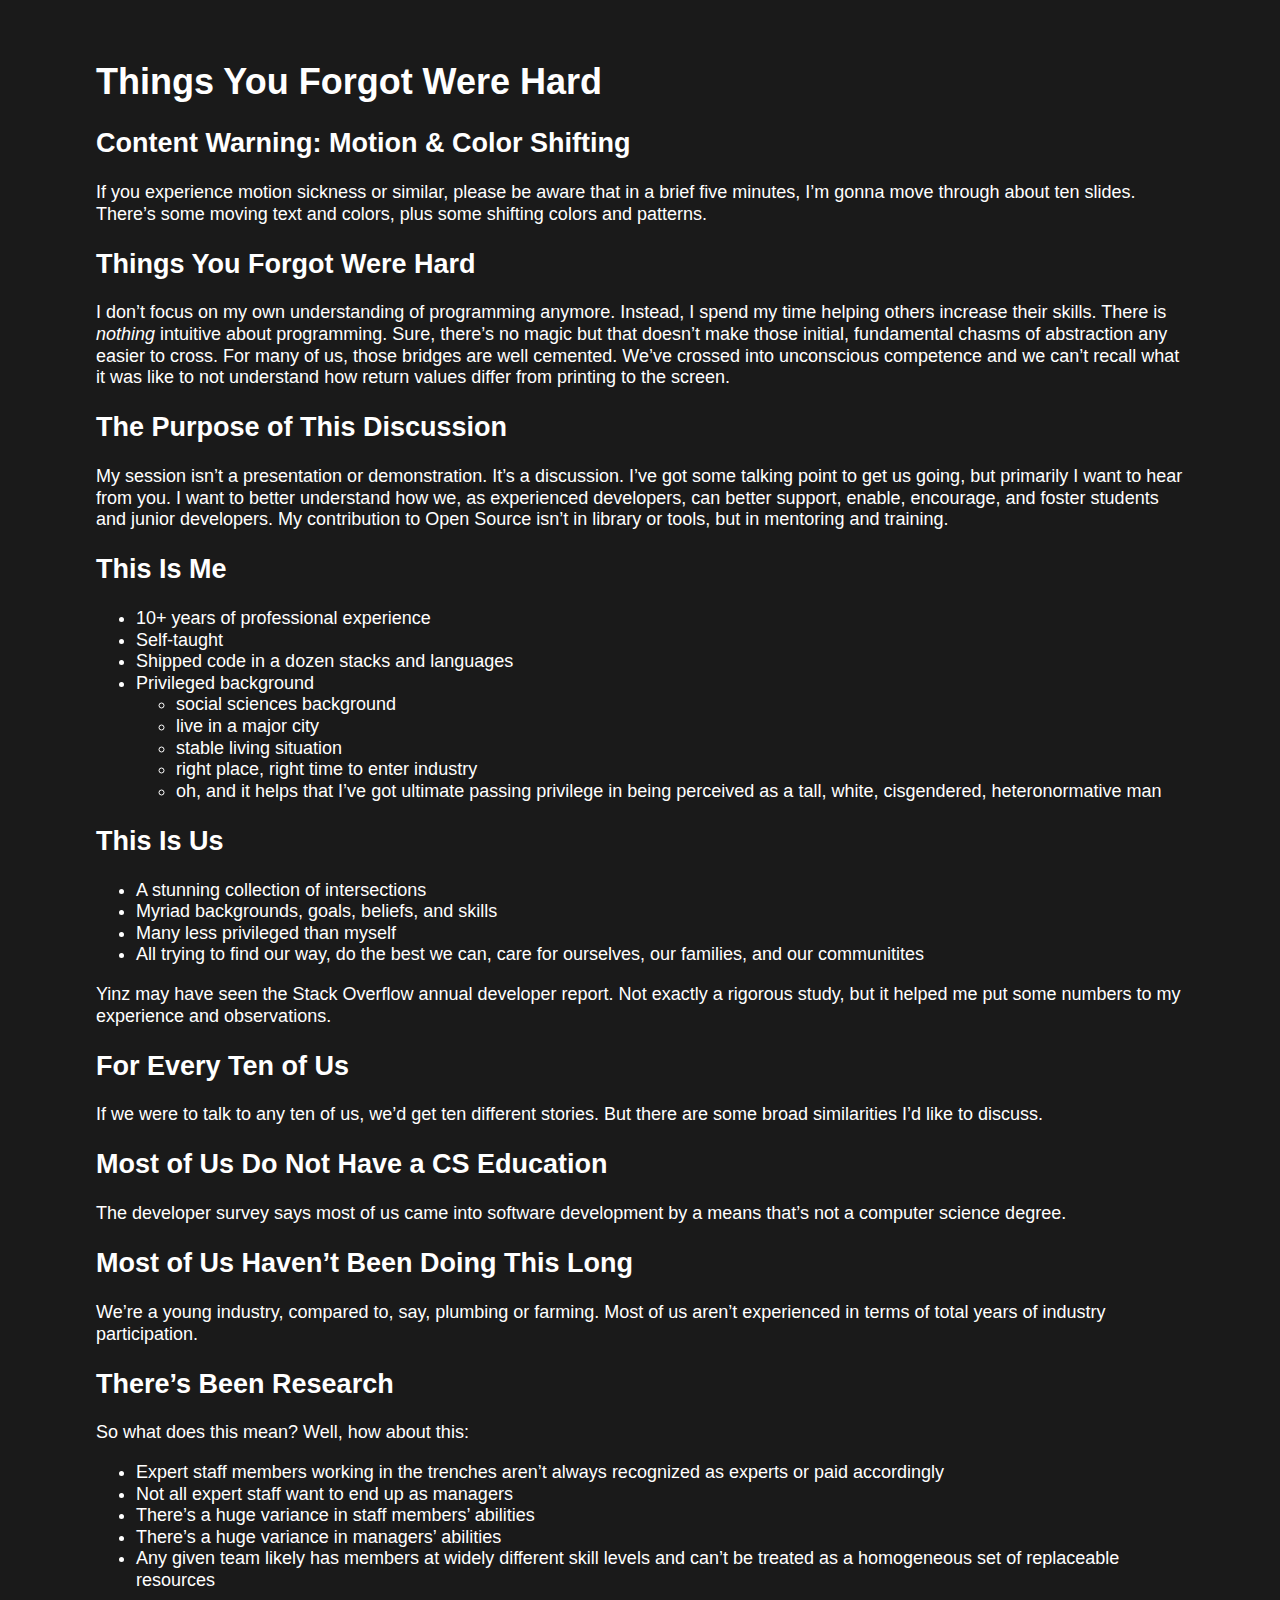
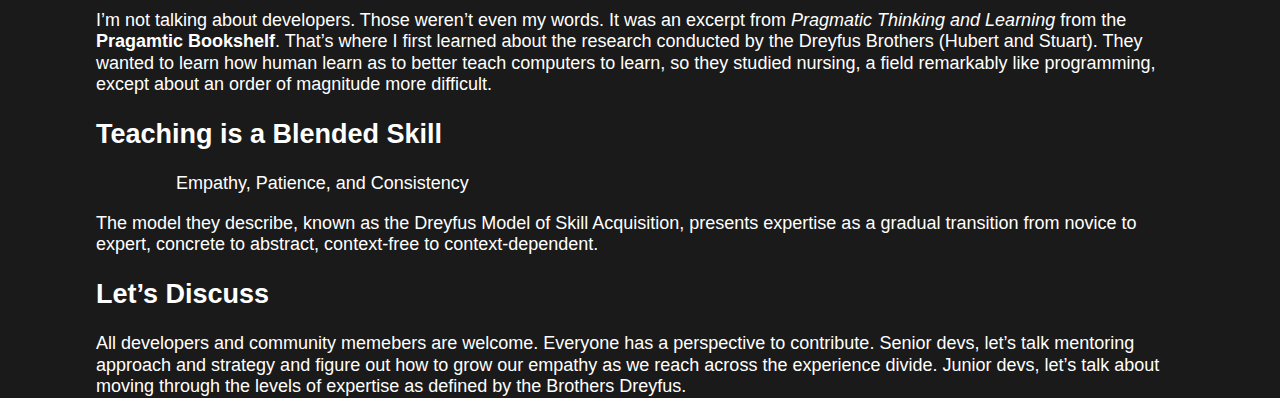
==== content.html @ 99f3dfbb "Site updated to 8d828b1" ====
<!DOCTYPE html>
<html lang='en'>
  <head>
    <title>Things You Forgot Were Hard</title>
    <link href="stylesheets/site.css" rel="stylesheet" />
    <meta content='width=device-width, initial-scale=1.0' name='viewport'>
  </head>
  <body id='failure'>
    <div id='notes'>
      <h1 id="things-you-forgot-were-hard">Things You Forgot Were Hard</h1>
      
      <h2 id="content-warning-motion--color-shifting">Content Warning: Motion &amp; Color Shifting</h2>
      <p>If you experience motion sickness or similar, please be aware that in a brief five minutes, I’m gonna move through about ten slides. There’s some moving text and colors, plus some shifting colors and patterns.</p>
      
      <h2 id="things-you-forgot-were-hard-1">Things You Forgot Were Hard</h2>
      <p>I don’t focus on my own understanding of programming anymore. Instead, I spend my time helping others increase their skills. There is <em>nothing</em> intuitive about programming. Sure, there’s no magic but that doesn’t make those initial, fundamental chasms of abstraction any easier to cross. For many of us, those bridges are well cemented. We’ve crossed into unconscious competence and we can’t recall what it was like to not understand how return values differ from printing to the screen.</p>
      
      <h2 id="the-purpose-of-this-discussion">The Purpose of This Discussion</h2>
      <p>My session isn’t a presentation or demonstration. It’s a discussion. I’ve got some talking point to get us going, but primarily I want to hear from you. I want to better understand how we, as experienced developers, can better support, enable, encourage, and foster students and junior developers. My contribution to Open Source isn’t in library or tools, but in mentoring and training.</p>
      
      <h2 id="this-is-me">This Is Me</h2>
      <ul>
        <li>10+ years of professional experience</li>
        <li>Self-taught</li>
        <li>Shipped code in a dozen stacks and languages</li>
        <li>Privileged background
          <ul>
            <li>social sciences background</li>
            <li>live in a major city</li>
            <li>stable living situation</li>
            <li>right place, right time to enter industry</li>
            <li>oh, and it helps that I’ve got ultimate passing privilege in being perceived as a tall, white, cisgendered, heteronormative man</li>
          </ul>
        </li>
      </ul>
      
      <h2 id="this-is-us">This Is Us</h2>
      <ul>
        <li>A stunning collection of intersections</li>
        <li>Myriad backgrounds, goals, beliefs, and skills</li>
        <li>Many less privileged than myself</li>
        <li>All trying to find our way, do the best we can, care for ourselves, our families, and our communitites</li>
      </ul>
      
      <p>Yinz may have seen the Stack Overflow annual developer report. Not exactly a rigorous study, but it helped me put some numbers to my experience and observations.</p>
      
      <h2 id="for-every-ten-of-us">For Every Ten of Us</h2>
      <p>If we were to talk to any ten of us, we’d get ten different stories. But there are some broad similarities I’d like to discuss.</p>
      
      <h2 id="most-of-us-do-not-have-a-cs-education">Most of Us Do Not Have a CS Education</h2>
      <p>The developer survey says most of us came into software development by a means that’s not a computer science degree.</p>
      
      <h2 id="most-of-us-havent-been-doing-this-long">Most of Us Haven’t Been Doing This Long</h2>
      <p>We’re a young industry, compared to, say, plumbing or farming. Most of us aren’t experienced in terms of total years of industry participation.</p>
      
      <h2 id="theres-been-research">There’s Been Research</h2>
      <p>So what does this mean? Well, how about this:</p>
      
      <ul>
        <li>Expert staff members working in the trenches aren’t always recognized as experts or paid accordingly</li>
        <li>Not all expert staff want to end up as managers</li>
        <li>There’s a huge variance in staff members’ abilities</li>
        <li>There’s a huge variance in managers’ abilities</li>
        <li>Any given team likely has members at widely different skill levels and can’t be treated as a homogeneous set of replaceable resources</li>
      </ul>
      
      <p>I’m not talking about developers. Those weren’t even my words. It was an excerpt from <em>Pragmatic Thinking and Learning</em> from the <strong>Pragamtic Bookshelf</strong>. That’s where I first learned about the research conducted by the Dreyfus Brothers (Hubert and Stuart). They wanted to learn how human learn as to better teach computers to learn, so they studied nursing, a field remarkably like programming, except about an order of magnitude more difficult.</p>
      
      <h2 id="teaching-is-a-blended-skill">Teaching is a Blended Skill</h2>
      <blockquote>
        <blockquote>
          <p>Empathy, Patience, and Consistency</p>
        </blockquote>
      </blockquote>
      
      <p>The model they describe, known as the Dreyfus Model of Skill Acquisition, presents expertise as a gradual transition from novice to expert, concrete to abstract, context-free to context-dependent.</p>
      
      <h2 id="lets-discuss">Let’s Discuss</h2>
      <p>All developers and community memebers are welcome. Everyone has a perspective to contribute. Senior devs, let’s talk mentoring approach and strategy and figure out how to grow our empathy as we reach across the experience divide. Junior devs, let’s talk about moving through the levels of expertise as defined by the Brothers Dreyfus.</p>
    </div>
    <script src="javascripts/all.js"></script>
  </body>
</html>
---- stylesheets/site.css ----
﻿/*! normalize.css v2.0.1 | MIT License | git.io/normalize */article,aside,details,figcaption,figure,footer,header,hgroup,nav,section,summary{display:block}audio,canvas,video{display:inline-block}audio:not([controls]){display:none;height:0}[hidden]{display:none}html{font-family:sans-serif;-webkit-text-size-adjust:100%;-ms-text-size-adjust:100%}body{margin:0}a:focus{outline:thin dotted}a:active,a:hover{outline:0}h1{font-size:2em}abbr[title]{border-bottom:1px dotted}b,strong{font-weight:bold}dfn{font-style:italic}mark{background:#ff0;color:#000}code,kbd,pre,samp{font-family:monospace, serif;font-size:1em}pre{white-space:pre;white-space:pre-wrap;word-wrap:break-word}q{quotes:"\201C" "\201D" "\2018" "\2019"}small{font-size:80%}sub,sup{font-size:75%;line-height:0;position:relative;vertical-align:baseline}sup{top:-0.5em}sub{bottom:-0.25em}img{border:0}svg:not(:root){overflow:hidden}figure{margin:0}fieldset{border:1px solid #c0c0c0;margin:0 2px;padding:0.35em 0.625em 0.75em}legend{border:0;padding:0}button,input,select,textarea{font-family:inherit;font-size:100%;margin:0}button,input{line-height:normal}button,html input[type="button"],input[type="reset"],input[type="submit"]{-webkit-appearance:button;cursor:pointer}button[disabled],input[disabled]{cursor:default}input[type="checkbox"],input[type="radio"]{box-sizing:border-box;padding:0}input[type="search"]{-webkit-appearance:textfield;-moz-box-sizing:content-box;-webkit-box-sizing:content-box;box-sizing:content-box}input[type="search"]::-webkit-search-cancel-button,input[type="search"]::-webkit-search-decoration{-webkit-appearance:none}button::-moz-focus-inner,input::-moz-focus-inner{border:0;padding:0}textarea{overflow:auto;vertical-align:top}table{border-collapse:collapse;border-spacing:0}#slide.dzzy #title .dzzy{opacity:1;top:0;transition:none}#slide.start #title .start{opacity:1;top:0}#slide.purpose #title .purpose{opacity:1;top:0}#slide.me #dots>div{opacity:0}#slide.me #dots>div:first-of-type{background-color:#43efe7;opacity:1;margin-left:25vh;margin-top:25vh;height:50vh;width:50vh}#slide.me #title .me{opacity:1;top:0}#slide.me #legend .me{opacity:1}#slide.me #legend .me span:before{color:#43efe7}#slide.us #dots>div:nth-of-type(1){background:#5d93a7;margin-left:90vh;margin-top:0vh;transition-delay:0.02s}#slide.us #dots>div:nth-of-type(2){background:#b3e791;margin-left:80vh;margin-top:0vh;transition-delay:0.04s}#slide.us #dots>div:nth-of-type(3){background:#4002d5;margin-left:70vh;margin-top:0vh;transition-delay:0.06s}#slide.us #dots>div:nth-of-type(4){background:#06cdea;margin-left:60vh;margin-top:0vh;transition-delay:0.08s}#slide.us #dots>div:nth-of-type(5){background:#193ed6;margin-left:50vh;margin-top:0vh;transition-delay:0.1s}#slide.us #dots>div:nth-of-type(6){background:#9f12b7;margin-left:40vh;margin-top:0vh;transition-delay:0.12s}#slide.us #dots>div:nth-of-type(7){background:#08e187;margin-left:30vh;margin-top:0vh;transition-delay:0.14s}#slide.us #dots>div:nth-of-type(8){background:#1e35ea;margin-left:20vh;margin-top:0vh;transition-delay:0.16s}#slide.us #dots>div:nth-of-type(9){background:#6c7590;margin-left:10vh;margin-top:0vh;transition-delay:0.18s}#slide.us #dots>div:nth-of-type(10){background:#429bdf;margin-left:0vh;margin-top:0vh;transition-delay:0.2s}#slide.us #dots>div:nth-of-type(11){background:#06f1a3;margin-left:90vh;margin-top:10vh;transition-delay:0.22s}#slide.us #dots>div:nth-of-type(12){background:#e11ee3;margin-left:80vh;margin-top:10vh;transition-delay:0.24s}#slide.us #dots>div:nth-of-type(13){background:#e9d5da;margin-left:70vh;margin-top:10vh;transition-delay:0.26s}#slide.us #dots>div:nth-of-type(14){background:#995bef;margin-left:60vh;margin-top:10vh;transition-delay:0.28s}#slide.us #dots>div:nth-of-type(15){background:#b39dab;margin-left:50vh;margin-top:10vh;transition-delay:0.3s}#slide.us #dots>div:nth-of-type(16){background:#ed5dd0;margin-left:40vh;margin-top:10vh;transition-delay:0.32s}#slide.us #dots>div:nth-of-type(17){background:#2628d5;margin-left:30vh;margin-top:10vh;transition-delay:0.34s}#slide.us #dots>div:nth-of-type(18){background:#714c65;margin-left:20vh;margin-top:10vh;transition-delay:0.36s}#slide.us #dots>div:nth-of-type(19){background:#6b43b1;margin-left:10vh;margin-top:10vh;transition-delay:0.38s}#slide.us #dots>div:nth-of-type(20){background:#bd3636;margin-left:0vh;margin-top:10vh;transition-delay:0.4s}#slide.us #dots>div:nth-of-type(21){background:#7b15cc;margin-left:90vh;margin-top:20vh;transition-delay:0.42s}#slide.us #dots>div:nth-of-type(22){background:#ede38c;margin-left:80vh;margin-top:20vh;transition-delay:0.44s}#slide.us #dots>div:nth-of-type(23){background:#e44621;margin-left:70vh;margin-top:20vh;transition-delay:0.46s}#slide.us #dots>div:nth-of-type(24){background:#766a6a;margin-left:60vh;margin-top:20vh;transition-delay:0.48s}#slide.us #dots>div:nth-of-type(25){background:#a07e93;margin-left:50vh;margin-top:20vh;transition-delay:0.5s}#slide.us #dots>div:nth-of-type(26){background:#a6bc4c;margin-left:40vh;margin-top:20vh;transition-delay:0.52s}#slide.us #dots>div:nth-of-type(27){background:#dbe347;margin-left:30vh;margin-top:20vh;transition-delay:0.54s}#slide.us #dots>div:nth-of-type(28){background:#f2a5ba;margin-left:20vh;margin-top:20vh;transition-delay:0.56s}#slide.us #dots>div:nth-of-type(29){background:#646e51;margin-left:10vh;margin-top:20vh;transition-delay:0.58s}#slide.us #dots>div:nth-of-type(30){background:#69489b;margin-left:0vh;margin-top:20vh;transition-delay:0.6s}#slide.us #dots>div:nth-of-type(31){background:#dc9071;margin-left:90vh;margin-top:30vh;transition-delay:0.62s}#slide.us #dots>div:nth-of-type(32){background:#b5c513;margin-left:80vh;margin-top:30vh;transition-delay:0.64s}#slide.us #dots>div:nth-of-type(33){background:#9b2aa1;margin-left:70vh;margin-top:30vh;transition-delay:0.66s}#slide.us #dots>div:nth-of-type(34){background:#0f4da4;margin-left:60vh;margin-top:30vh;transition-delay:0.68s}#slide.us #dots>div:nth-of-type(35){background:#3e8e2b;margin-left:50vh;margin-top:30vh;transition-delay:0.7s}#slide.us #dots>div:nth-of-type(36){background:#a35fcb;margin-left:40vh;margin-top:30vh;transition-delay:0.72s}#slide.us #dots>div:nth-of-type(37){background:#62a561;margin-left:30vh;margin-top:30vh;transition-delay:0.74s}#slide.us #dots>div:nth-of-type(38){background:#451565;margin-left:20vh;margin-top:30vh;transition-delay:0.76s}#slide.us #dots>div:nth-of-type(39){background:#92e2a5;margin-left:10vh;margin-top:30vh;transition-delay:0.78s}#slide.us #dots>div:nth-of-type(40){background:#37d4f5;margin-left:0vh;margin-top:30vh;transition-delay:0.8s}#slide.us #dots>div:nth-of-type(41){background:#ef5e02;margin-left:90vh;margin-top:40vh;transition-delay:0.82s}#slide.us #dots>div:nth-of-type(42){background:#4ce20f;margin-left:80vh;margin-top:40vh;transition-delay:0.84s}#slide.us #dots>div:nth-of-type(43){background:#3f85a2;margin-left:70vh;margin-top:40vh;transition-delay:0.86s}#slide.us #dots>div:nth-of-type(44){background:#618bc1;margin-left:60vh;margin-top:40vh;transition-delay:0.88s}#slide.us #dots>div:nth-of-type(45){background:#18c6f3;margin-left:50vh;margin-top:40vh;transition-delay:0.9s}#slide.us #dots>div:nth-of-type(46){background:#caf344;margin-left:40vh;margin-top:40vh;transition-delay:0.92s}#slide.us #dots>div:nth-of-type(47){background:#21e100;margin-left:30vh;margin-top:40vh;transition-delay:0.94s}#slide.us #dots>div:nth-of-type(48){background:#ce3dbf;margin-left:20vh;margin-top:40vh;transition-delay:0.96s}#slide.us #dots>div:nth-of-type(49){background:#17a03c;margin-left:10vh;margin-top:40vh;transition-delay:0.98s}#slide.us #dots>div:nth-of-type(50){background:#fb298c;margin-left:0vh;margin-top:40vh;transition-delay:1s}#slide.us #dots>div:nth-of-type(51){background:#43efe7;margin-left:90vh;margin-top:50vh;transition-delay:1.02s}#slide.us #dots>div:nth-of-type(52){background:#807367;margin-left:80vh;margin-top:50vh;transition-delay:1.04s}#slide.us #dots>div:nth-of-type(53){background:#6d38f4;margin-left:70vh;margin-top:50vh;transition-delay:1.06s}#slide.us #dots>div:nth-of-type(54){background:#bf4c8b;margin-left:60vh;margin-top:50vh;transition-delay:1.08s}#slide.us #dots>div:nth-of-type(55){background:#4d916e;margin-left:50vh;margin-top:50vh;transition-delay:1.1s}#slide.us #dots>div:nth-of-type(56){background:#d89685;margin-left:40vh;margin-top:50vh;transition-delay:1.12s}#slide.us #dots>div:nth-of-type(57){background:#569e8c;margin-left:30vh;margin-top:50vh;transition-delay:1.14s}#slide.us #dots>div:nth-of-type(58){background:#6055ee;margin-left:20vh;margin-top:50vh;transition-delay:1.16s}#slide.us #dots>div:nth-of-type(59){background:#8f925b;margin-left:10vh;margin-top:50vh;transition-delay:1.18s}#slide.us #dots>div:nth-of-type(60){background:#6ed106;margin-left:0vh;margin-top:50vh;transition-delay:1.2s}#slide.us #dots>div:nth-of-type(61){background:#ae85c1;margin-left:90vh;margin-top:60vh;transition-delay:1.22s}#slide.us #dots>div:nth-of-type(62){background:#a4219e;margin-left:80vh;margin-top:60vh;transition-delay:1.24s}#slide.us #dots>div:nth-of-type(63){background:#138c00;margin-left:70vh;margin-top:60vh;transition-delay:1.26s}#slide.us #dots>div:nth-of-type(64){background:#9a2e1e;margin-left:60vh;margin-top:60vh;transition-delay:1.28s}#slide.us #dots>div:nth-of-type(65){background:#f45f18;margin-left:50vh;margin-top:60vh;transition-delay:1.3s}#slide.us #dots>div:nth-of-type(66){background:#a1430e;margin-left:40vh;margin-top:60vh;transition-delay:1.32s}#slide.us #dots>div:nth-of-type(67){background:#58678d;margin-left:30vh;margin-top:60vh;transition-delay:1.34s}#slide.us #dots>div:nth-of-type(68){background:#8cdf70;margin-left:20vh;margin-top:60vh;transition-delay:1.36s}#slide.us #dots>div:nth-of-type(69){background:#3f9f4d;margin-left:10vh;margin-top:60vh;transition-delay:1.38s}#slide.us #dots>div:nth-of-type(70){background:#cdb411;margin-left:0vh;margin-top:60vh;transition-delay:1.4s}#slide.us #dots>div:nth-of-type(71){background:#b72271;margin-left:90vh;margin-top:70vh;transition-delay:1.42s}#slide.us #dots>div:nth-of-type(72){background:#2eb3b5;margin-left:80vh;margin-top:70vh;transition-delay:1.44s}#slide.us #dots>div:nth-of-type(73){background:#9dbc25;margin-left:70vh;margin-top:70vh;transition-delay:1.46s}#slide.us #dots>div:nth-of-type(74){background:#277e56;margin-left:60vh;margin-top:70vh;transition-delay:1.48s}#slide.us #dots>div:nth-of-type(75){background:#da3853;margin-left:50vh;margin-top:70vh;transition-delay:1.5s}#slide.us #dots>div:nth-of-type(76){background:#239df0;margin-left:40vh;margin-top:70vh;transition-delay:1.52s}#slide.us #dots>div:nth-of-type(77){background:#8aa3b1;margin-left:30vh;margin-top:70vh;transition-delay:1.54s}#slide.us #dots>div:nth-of-type(78){background:#327f65;margin-left:20vh;margin-top:70vh;transition-delay:1.56s}#slide.us #dots>div:nth-of-type(79){background:#159cac;margin-left:10vh;margin-top:70vh;transition-delay:1.58s}#slide.us #dots>div:nth-of-type(80){background:#376374;margin-left:0vh;margin-top:70vh;transition-delay:1.6s}#slide.us #dots>div:nth-of-type(81){background:#5d221d;margin-left:90vh;margin-top:80vh;transition-delay:1.62s}#slide.us #dots>div:nth-of-type(82){background:#012542;margin-left:80vh;margin-top:80vh;transition-delay:1.64s}#slide.us #dots>div:nth-of-type(83){background:#6211ef;margin-left:70vh;margin-top:80vh;transition-delay:1.66s}#slide.us #dots>div:nth-of-type(84){background:#c267c2;margin-left:60vh;margin-top:80vh;transition-delay:1.68s}#slide.us #dots>div:nth-of-type(85){background:#ea32ea;margin-left:50vh;margin-top:80vh;transition-delay:1.7s}#slide.us #dots>div:nth-of-type(86){background:#ede491;margin-left:40vh;margin-top:80vh;transition-delay:1.72s}#slide.us #dots>div:nth-of-type(87){background:#2ee507;margin-left:30vh;margin-top:80vh;transition-delay:1.74s}#slide.us #dots>div:nth-of-type(88){background:#b0eabf;margin-left:20vh;margin-top:80vh;transition-delay:1.76s}#slide.us #dots>div:nth-of-type(89){background:#9c3ea6;margin-left:10vh;margin-top:80vh;transition-delay:1.78s}#slide.us #dots>div:nth-of-type(90){background:#3002f5;margin-left:0vh;margin-top:80vh;transition-delay:1.8s}#slide.us #dots>div:nth-of-type(91){background:#2bfec4;margin-left:90vh;margin-top:90vh;transition-delay:1.82s}#slide.us #dots>div:nth-of-type(92){background:#d6b39c;margin-left:80vh;margin-top:90vh;transition-delay:1.84s}#slide.us #dots>div:nth-of-type(93){background:#aa1d53;margin-left:70vh;margin-top:90vh;transition-delay:1.86s}#slide.us #dots>div:nth-of-type(94){background:#64a4d9;margin-left:60vh;margin-top:90vh;transition-delay:1.88s}#slide.us #dots>div:nth-of-type(95){background:#b8a4d1;margin-left:50vh;margin-top:90vh;transition-delay:1.9s}#slide.us #dots>div:nth-of-type(96){background:#68ea7c;margin-left:40vh;margin-top:90vh;transition-delay:1.92s}#slide.us #dots>div:nth-of-type(97){background:#6e0444;margin-left:30vh;margin-top:90vh;transition-delay:1.94s}#slide.us #dots>div:nth-of-type(98){background:#a4a7a1;margin-left:20vh;margin-top:90vh;transition-delay:1.96s}#slide.us #dots>div:nth-of-type(99){background:#9d1f1c;margin-left:10vh;margin-top:90vh;transition-delay:1.98s}#slide.us #dots>div:nth-of-type(100){background:#e513c8;margin-left:0vh;margin-top:90vh;transition-delay:2s}#slide.us #dots>div:nth-of-type(101){background:#73d4c4;margin-left:90vh;margin-top:100vh;transition-delay:2.02s}#slide.us #dots>div:nth-of-type(102){background:#e04977;margin-left:80vh;margin-top:100vh;transition-delay:2.04s}#slide.us #dots>div:nth-of-type(103){background:#7a91c7;margin-left:70vh;margin-top:100vh;transition-delay:2.06s}#slide.us #dots>div:nth-of-type(104){background:#582324;margin-left:60vh;margin-top:100vh;transition-delay:2.08s}#slide.us #dots>div:nth-of-type(105){background:#9ea3d2;margin-left:50vh;margin-top:100vh;transition-delay:2.1s}#slide.us #dots>div:nth-of-type(106){background:#d47173;margin-left:40vh;margin-top:100vh;transition-delay:2.12s}#slide.us #dots>div:nth-of-type(107){background:#c2feae;margin-left:30vh;margin-top:100vh;transition-delay:2.14s}#slide.us #dots>div:nth-of-type(108){background:#f22ed4;margin-left:20vh;margin-top:100vh;transition-delay:2.16s}#slide.us #dots>div:nth-of-type(109){background:#d22713;margin-left:10vh;margin-top:100vh;transition-delay:2.18s}#slide.us #dots>div:nth-of-type(110){background:#8ef948;margin-left:0vh;margin-top:100vh;transition-delay:2.2s}#slide.us #dots>div:nth-of-type(111){background:#c5e65a;margin-left:90vh;margin-top:110vh;transition-delay:2.22s}#slide.us #dots>div:nth-of-type(112){background:#214869;margin-left:80vh;margin-top:110vh;transition-delay:2.24s}#slide.us #dots>div:nth-of-type(113){background:#47a28c;margin-left:70vh;margin-top:110vh;transition-delay:2.26s}#slide.us #dots>div:nth-of-type(114){background:#239450;margin-left:60vh;margin-top:110vh;transition-delay:2.28s}#slide.us #dots>div:nth-of-type(115){background:#72fc86;margin-left:50vh;margin-top:110vh;transition-delay:2.3s}#slide.us #dots>div:nth-of-type(116){background:#400f00;margin-left:40vh;margin-top:110vh;transition-delay:2.32s}#slide.us #dots>div:nth-of-type(117){background:#99954b;margin-left:30vh;margin-top:110vh;transition-delay:2.34s}#slide.us #dots>div:nth-of-type(118){background:#ae92c7;margin-left:20vh;margin-top:110vh;transition-delay:2.36s}#slide.us #dots>div:nth-of-type(119){background:#234750;margin-left:10vh;margin-top:110vh;transition-delay:2.38s}#slide.us #dots>div:nth-of-type(120){background:#a0f775;margin-left:0vh;margin-top:110vh;transition-delay:2.4s}#slide.us #dots>div:nth-of-type(121){background:#b40145;margin-left:90vh;margin-top:120vh;transition-delay:2.42s}#slide.us #dots>div:nth-of-type(122){background:#e5d788;margin-left:80vh;margin-top:120vh;transition-delay:2.44s}#slide.us #dots>div:nth-of-type(123){background:#3f6261;margin-left:70vh;margin-top:120vh;transition-delay:2.46s}#slide.us #dots>div:nth-of-type(124){background:#f953e8;margin-left:60vh;margin-top:120vh;transition-delay:2.48s}#slide.us #dots>div:nth-of-type(125){background:#14baef;margin-left:50vh;margin-top:120vh;transition-delay:2.5s}#slide.us #dots>div:nth-of-type(126){background:#3c4b0d;margin-left:40vh;margin-top:120vh;transition-delay:2.52s}#slide.us #dots>div:nth-of-type(127){background:#328472;margin-left:30vh;margin-top:120vh;transition-delay:2.54s}#slide.us #dots>div:nth-of-type(128){background:#8dc2fe;margin-left:20vh;margin-top:120vh;transition-delay:2.56s}#slide.us #dots>div:nth-of-type(129){background:#7040e9;margin-left:10vh;margin-top:120vh;transition-delay:2.58s}#slide.us #dots>div:nth-of-type(130){background:#f6aa13;margin-left:0vh;margin-top:120vh;transition-delay:2.6s}#slide.us #dots>div:nth-of-type(131){background:#024654;margin-left:90vh;margin-top:130vh;transition-delay:2.62s}#slide.us #dots>div:nth-of-type(132){background:#15d98a;margin-left:80vh;margin-top:130vh;transition-delay:2.64s}#slide.us #dots>div:nth-of-type(133){background:#d3b663;margin-left:70vh;margin-top:130vh;transition-delay:2.66s}#slide.us #dots>div:nth-of-type(134){background:#2fdc1d;margin-left:60vh;margin-top:130vh;transition-delay:2.68s}#slide.us #dots>div:nth-of-type(135){background:#b19cf9;margin-left:50vh;margin-top:130vh;transition-delay:2.7s}#slide.us #dots>div:nth-of-type(136){background:#487c68;margin-left:40vh;margin-top:130vh;transition-delay:2.72s}#slide.us #dots>div:nth-of-type(137){background:#9f31df;margin-left:30vh;margin-top:130vh;transition-delay:2.74s}#slide.us #dots>div:nth-of-type(138){background:#5de2d7;margin-left:20vh;margin-top:130vh;transition-delay:2.76s}#slide.us #dots>div:nth-of-type(139){background:#2a6477;margin-left:10vh;margin-top:130vh;transition-delay:2.78s}#slide.us #dots>div:nth-of-type(140){background:#d6b10d;margin-left:0vh;margin-top:130vh;transition-delay:2.8s}#slide.us #dots>div:nth-of-type(141){background:#04c181;margin-left:90vh;margin-top:140vh;transition-delay:2.82s}#slide.us #dots>div:nth-of-type(142){background:#e0da52;margin-left:80vh;margin-top:140vh;transition-delay:2.84s}#slide.us #dots>div:nth-of-type(143){background:#5c3b4b;margin-left:70vh;margin-top:140vh;transition-delay:2.86s}#slide.us #dots>div:nth-of-type(144){background:#945259;margin-left:60vh;margin-top:140vh;transition-delay:2.88s}#slide.us #dots>div:nth-of-type(145){background:#f8abb0;margin-left:50vh;margin-top:140vh;transition-delay:2.9s}#slide.us #dots>div:nth-of-type(146){background:#cf4020;margin-left:40vh;margin-top:140vh;transition-delay:2.92s}#slide.us #dots>div:nth-of-type(147){background:#ca295f;margin-left:30vh;margin-top:140vh;transition-delay:2.94s}#slide.us #dots>div:nth-of-type(148){background:#60f13f;margin-left:20vh;margin-top:140vh;transition-delay:2.96s}#slide.us #dots>div:nth-of-type(149){background:#1b8cda;margin-left:10vh;margin-top:140vh;transition-delay:2.98s}#slide.us #dots>div:nth-of-type(150){background:#ff4a19;margin-left:0vh;margin-top:140vh;transition-delay:3s}#slide.us #dots>div:nth-of-type(151){background:#af7ad9;margin-left:90vh;margin-top:150vh;transition-delay:3.02s}#slide.us #dots>div:nth-of-type(152){background:#cefe6e;margin-left:80vh;margin-top:150vh;transition-delay:3.04s}#slide.us #dots>div:nth-of-type(153){background:#f451d7;margin-left:70vh;margin-top:150vh;transition-delay:3.06s}#slide.us #dots>div:nth-of-type(154){background:#c84ad9;margin-left:60vh;margin-top:150vh;transition-delay:3.08s}#slide.us #dots>div:nth-of-type(155){background:#fbea8c;margin-left:50vh;margin-top:150vh;transition-delay:3.1s}#slide.us #dots>div:nth-of-type(156){background:#7f7b19;margin-left:40vh;margin-top:150vh;transition-delay:3.12s}#slide.us #dots>div:nth-of-type(157){background:#6a7f38;margin-left:30vh;margin-top:150vh;transition-delay:3.14s}#slide.us #dots>div:nth-of-type(158){background:#7eb4b9;margin-left:20vh;margin-top:150vh;transition-delay:3.16s}#slide.us #dots>div:nth-of-type(159){background:#000f0f;margin-left:10vh;margin-top:150vh;transition-delay:3.18s}#slide.us #dots>div:nth-of-type(160){background:#7fd367;margin-left:0vh;margin-top:150vh;transition-delay:3.2s}#slide.us #dots>div:nth-of-type(161){background:#4ed686;margin-left:90vh;margin-top:160vh;transition-delay:3.22s}#slide.us #dots>div:nth-of-type(162){background:#b15537;margin-left:80vh;margin-top:160vh;transition-delay:3.24s}#slide.us #dots>div:nth-of-type(163){background:#b9b888;margin-left:70vh;margin-top:160vh;transition-delay:3.26s}#slide.us #dots>div:nth-of-type(164){background:#465364;margin-left:60vh;margin-top:160vh;transition-delay:3.28s}#slide.us #dots>div:nth-of-type(165){background:#64a8a8;margin-left:50vh;margin-top:160vh;transition-delay:3.3s}#slide.us #dots>div:nth-of-type(166){background:#cd2407;margin-left:40vh;margin-top:160vh;transition-delay:3.32s}#slide.us #dots>div:nth-of-type(167){background:#5cc1e5;margin-left:30vh;margin-top:160vh;transition-delay:3.34s}#slide.us #dots>div:nth-of-type(168){background:#d3b476;margin-left:20vh;margin-top:160vh;transition-delay:3.36s}#slide.us #dots>div:nth-of-type(169){background:#ff6f07;margin-left:10vh;margin-top:160vh;transition-delay:3.38s}#slide.us #dots>div:nth-of-type(170){background:#a32b69;margin-left:0vh;margin-top:160vh;transition-delay:3.4s}#slide.us #dots>div:nth-of-type(171){background:#fd4d46;margin-left:90vh;margin-top:170vh;transition-delay:3.42s}#slide.us #dots>div:nth-of-type(172){background:#1b91d1;margin-left:80vh;margin-top:170vh;transition-delay:3.44s}#slide.us #dots>div:nth-of-type(173){background:#85dfe0;margin-left:70vh;margin-top:170vh;transition-delay:3.46s}#slide.us #dots>div:nth-of-type(174){background:#4be2ab;margin-left:60vh;margin-top:170vh;transition-delay:3.48s}#slide.us #dots>div:nth-of-type(175){background:#ba7bce;margin-left:50vh;margin-top:170vh;transition-delay:3.5s}#slide.us #dots>div:nth-of-type(176){background:#376050;margin-left:40vh;margin-top:170vh;transition-delay:3.52s}#slide.us #dots>div:nth-of-type(177){background:#080505;margin-left:30vh;margin-top:170vh;transition-delay:3.54s}#slide.us #dots>div:nth-of-type(178){background:#44536c;margin-left:20vh;margin-top:170vh;transition-delay:3.56s}#slide.us #dots>div:nth-of-type(179){background:#caaceb;margin-left:10vh;margin-top:170vh;transition-delay:3.58s}#slide.us #dots>div:nth-of-type(180){background:#541fd9;margin-left:0vh;margin-top:170vh;transition-delay:3.6s}#slide.us #title .us{opacity:1;top:0}#slide.in10 #title .in10{opacity:1;top:0}#slide.in10edu #title .in10edu{opacity:1;top:0}#slide.in10exp #title .in10exp{opacity:1;top:0}#slide.in10 #dots>div{transition:all 0s 1s, background-color 1s 0s}#slide.in10 #dots>div:nth-child(4){background-color:#06cdea;margin-left:2.5vh;margin-top:40vh;transition:all 1s 1s ease-in-out}#slide.in10 #dots>div:nth-child(17){background-color:#2628d5;margin-left:12.5vh;margin-top:40vh;transition:all 1s 1s ease-in-out}#slide.in10 #dots>div:nth-child(22){background-color:#ede38c;margin-left:22.5vh;margin-top:40vh;transition:all 1s 1s ease-in-out}#slide.in10 #dots>div:nth-child(39){background-color:#92e2a5;margin-left:32.5vh;margin-top:40vh;transition:all 1s 1s ease-in-out}#slide.in10 #dots>div:nth-child(44){background-color:#618bc1;margin-left:42.5vh;margin-top:40vh;transition:all 1s 1s ease-in-out}#slide.in10 #dots>div:nth-child(57){background-color:#569e8c;margin-left:52.5vh;margin-top:40vh;transition:all 1s 1s ease-in-out}#slide.in10 #dots>div:nth-child(61){background-color:#ae85c1;margin-left:62.5vh;margin-top:40vh;transition:all 1s 1s ease-in-out}#slide.in10 #dots>div:nth-child(77){background-color:#8aa3b1;margin-left:72.5vh;margin-top:40vh;transition:all 1s 1s ease-in-out}#slide.in10 #dots>div:nth-child(81){background-color:#5d221d;margin-left:82.5vh;margin-top:40vh;transition:all 1s 1s ease-in-out}#slide.in10 #dots>div:nth-child(98){background-color:#a4a7a1;margin-left:92.5vh;margin-top:40vh;transition:all 1s 1s ease-in-out}#slide.in10edu #dots>div{transition:all 0s 1s, background-color 1s 0s}#slide.in10edu #dots>div:nth-child(4){background-color:#06cdea;margin-left:2.5vh;margin-top:40vh;transition:all 1s 1s ease-in-out}#slide.in10edu #dots>div:nth-child(17){background-color:#2628d5;margin-left:12.5vh;margin-top:40vh;transition:all 1s 1s ease-in-out}#slide.in10edu #dots>div:nth-child(22){background-color:#ede38c;margin-left:22.5vh;margin-top:40vh;transition:all 1s 1s ease-in-out}#slide.in10edu #dots>div:nth-child(39){background-color:#92e2a5;margin-left:32.5vh;margin-top:40vh;transition:all 1s 1s ease-in-out}#slide.in10edu #dots>div:nth-child(44){background-color:#618bc1;margin-left:42.5vh;margin-top:40vh;transition:all 1s 1s ease-in-out}#slide.in10edu #dots>div:nth-child(57){background-color:#569e8c;margin-left:52.5vh;margin-top:40vh;transition:all 1s 1s ease-in-out}#slide.in10edu #dots>div:nth-child(61){background-color:#ae85c1;margin-left:62.5vh;margin-top:40vh;transition:all 1s 1s ease-in-out}#slide.in10edu #dots>div:nth-child(77){background-color:#8aa3b1;margin-left:72.5vh;margin-top:40vh;transition:all 1s 1s ease-in-out}#slide.in10edu #dots>div:nth-child(81){background-color:#5d221d;margin-left:82.5vh;margin-top:40vh;transition:all 1s 1s ease-in-out}#slide.in10edu #dots>div:nth-child(98){background-color:#a4a7a1;margin-left:92.5vh;margin-top:40vh;transition:all 1s 1s ease-in-out}#slide.in10edu #dots>div:nth-child(4){background-color:#c2f6ca;transition-delay:0s}#slide.in10edu #dots>div:nth-child(17){background-color:#c2f6ca;transition-delay:0s}#slide.in10edu #dots>div:nth-child(22){background-color:#c2f6ca;transition-delay:0s}#slide.in10edu #dots>div:nth-child(39){background-color:#1dcf38;transition-delay:0s}#slide.in10edu #dots>div:nth-child(44){background-color:#1dcf38;transition-delay:0s}#slide.in10edu #dots>div:nth-child(57){background-color:#1dcf38;transition-delay:0s}#slide.in10edu #dots>div:nth-child(61){background-color:#1dcf38;transition-delay:0s}#slide.in10edu #dots>div:nth-child(77){background-color:#1dcf38;transition-delay:0s}#slide.in10edu #dots>div:nth-child(81){background-color:#1dcf38;transition-delay:0s}#slide.in10edu #dots>div:nth-child(98){background-color:#1dcf38;transition-delay:0s}#slide.in10exp #dots>div{transition:all 0s 1s, background-color 1s 0s}#slide.in10exp #dots>div:nth-child(4){background-color:#06cdea;margin-left:2.5vh;margin-top:40vh;transition:all 1s 1s ease-in-out}#slide.in10exp #dots>div:nth-child(17){background-color:#2628d5;margin-left:12.5vh;margin-top:40vh;transition:all 1s 1s ease-in-out}#slide.in10exp #dots>div:nth-child(22){background-color:#ede38c;margin-left:22.5vh;margin-top:40vh;transition:all 1s 1s ease-in-out}#slide.in10exp #dots>div:nth-child(39){background-color:#92e2a5;margin-left:32.5vh;margin-top:40vh;transition:all 1s 1s ease-in-out}#slide.in10exp #dots>div:nth-child(44){background-color:#618bc1;margin-left:42.5vh;margin-top:40vh;transition:all 1s 1s ease-in-out}#slide.in10exp #dots>div:nth-child(57){background-color:#569e8c;margin-left:52.5vh;margin-top:40vh;transition:all 1s 1s ease-in-out}#slide.in10exp #dots>div:nth-child(61){background-color:#ae85c1;margin-left:62.5vh;margin-top:40vh;transition:all 1s 1s ease-in-out}#slide.in10exp #dots>div:nth-child(77){background-color:#8aa3b1;margin-left:72.5vh;margin-top:40vh;transition:all 1s 1s ease-in-out}#slide.in10exp #dots>div:nth-child(81){background-color:#5d221d;margin-left:82.5vh;margin-top:40vh;transition:all 1s 1s ease-in-out}#slide.in10exp #dots>div:nth-child(98){background-color:#a4a7a1;margin-left:92.5vh;margin-top:40vh;transition:all 1s 1s ease-in-out}#slide.in10exp #dots>div:nth-child(4){background-color:#fbc4aa;transition-delay:0s}#slide.in10exp #dots>div:nth-child(17){background-color:#fbc4aa;transition-delay:0s}#slide.in10exp #dots>div:nth-child(22){background-color:#fbc4aa;transition-delay:0s}#slide.in10exp #dots>div:nth-child(39){background-color:#fbc4aa;transition-delay:0s}#slide.in10exp #dots>div:nth-child(44){background-color:#fbc4aa;transition-delay:0s}#slide.in10exp #dots>div:nth-child(57){background-color:#fbc4aa;transition-delay:0s}#slide.in10exp #dots>div:nth-child(61){background-color:#fbc4aa;transition-delay:0s}#slide.in10exp #dots>div:nth-child(77){background-color:#f45f18;transition-delay:0s}#slide.in10exp #dots>div:nth-child(81){background-color:#f45f18;transition-delay:0s}#slide.in10exp #dots>div:nth-child(98){background-color:#f45f18;transition-delay:0s}#slide.in10 #legend .in10{opacity:1}#slide.in10edu #legend .in10edu{opacity:1}#slide.in10edu #legend .in10edu span:nth-child(1):before{color:#c2f6ca}#slide.in10edu #legend .in10edu span:nth-child(2):before{color:#1dcf38}#slide.in10exp #legend .in10exp{opacity:1}#slide.in10exp #legend .in10exp span:nth-child(1):before{color:#fbc4aa}#slide.in10exp #legend .in10exp span:nth-child(2):before{color:#f45f18}#slide.research #title .research{opacity:1;top:0}#slide.research #images .research{opacity:1}#slide.research #legend .research{opacity:1}#slide.values #dots>div{height:50vh;opacity:0;width:50vh}#slide.values #dots>div:nth-of-type(10){background-color:#e513c8;opacity:0.5;margin-left:10vh;margin-top:10vh}#slide.values #dots>div:nth-of-type(5){background-color:#239df0;opacity:0.75;margin-left:40vh;margin-top:10vh}#slide.values #dots>div:nth-of-type(3){background-color:#2ee507;opacity:0.7;margin-left:25vh;margin-top:30vh}#slide.values #title .values{opacity:1;top:0}#slide.values #legend .values{opacity:1}#slide.values #legend .values span:nth-child(1):before{color:#e513c8}#slide.values #legend .values span:nth-child(2):before{color:#239df0}#slide.values #legend .values span:nth-child(3):before{color:#2ee507}#slide.values #legend .values span:nth-child(4):before{color:#8555c3}#slide.discuss #dots{position:relative;padding:0;border-radius:50%}#slide.discuss #dots>div{display:block;height:10vh;left:50vh;margin:-5vh;opacity:1;position:absolute;top:50%;transition:none;width:10vh}#slide.discuss #dots>div:nth-of-type(1){background-color:#06cdea;transition:all 1s 0.1s ease-in-out;transform:rotate(0deg) translate(40vh)}#slide.discuss #dots>div:nth-of-type(2){background-color:#1e35ea;transition:all 1s 0.2s ease-in-out;transform:rotate(18deg) translate(40vh)}#slide.discuss #dots>div:nth-of-type(3){background-color:#e11ee3;transition:all 1s 0.3s ease-in-out;transform:rotate(36deg) translate(40vh)}#slide.discuss #dots>div:nth-of-type(4){background-color:#ed5dd0;transition:all 1s 0.4s ease-in-out;transform:rotate(54deg) translate(40vh)}#slide.discuss #dots>div:nth-of-type(5){background-color:#bd3636;transition:all 1s 0.5s ease-in-out;transform:rotate(72deg) translate(40vh)}#slide.discuss #dots>div:nth-of-type(6){background-color:#766a6a;transition:all 1s 0.6s ease-in-out;transform:rotate(90deg) translate(40vh)}#slide.discuss #dots>div:nth-of-type(7){background-color:#f2a5ba;transition:all 1s 0.7s ease-in-out;transform:rotate(108deg) translate(40vh)}#slide.discuss #dots>div:nth-of-type(8){background-color:#b5c513;transition:all 1s 0.8s ease-in-out;transform:rotate(126deg) translate(40vh)}#slide.discuss #dots>div:nth-of-type(9){background-color:#a35fcb;transition:all 1s 0.9s ease-in-out;transform:rotate(144deg) translate(40vh)}#slide.discuss #dots>div:nth-of-type(10){background-color:#37d4f5;transition:all 1s 1s ease-in-out;transform:rotate(162deg) translate(40vh)}#slide.discuss #dots>div:nth-of-type(11){background-color:#618bc1;transition:all 1s 1.1s ease-in-out;transform:rotate(180deg) translate(40vh)}#slide.discuss #dots>div:nth-of-type(12){background-color:#ce3dbf;transition:all 1s 1.2s ease-in-out;transform:rotate(198deg) translate(40vh)}#slide.discuss #dots>div:nth-of-type(13){background-color:#807367;transition:all 1s 1.3s ease-in-out;transform:rotate(216deg) translate(40vh)}#slide.discuss #dots>div:nth-of-type(14){background-color:#d89685;transition:all 1s 1.4s ease-in-out;transform:rotate(234deg) translate(40vh)}#slide.discuss #dots>div:nth-of-type(15){background-color:#6ed106;transition:all 1s 1.5s ease-in-out;transform:rotate(252deg) translate(40vh)}#slide.discuss #dots>div:nth-of-type(16){background-color:#9a2e1e;transition:all 1s 1.6s ease-in-out;transform:rotate(270deg) translate(40vh)}#slide.discuss #dots>div:nth-of-type(17){background-color:#8cdf70;transition:all 1s 1.7s ease-in-out;transform:rotate(288deg) translate(40vh)}#slide.discuss #dots>div:nth-of-type(18){background-color:#2eb3b5;transition:all 1s 1.8s ease-in-out;transform:rotate(306deg) translate(40vh)}#slide.discuss #dots>div:nth-of-type(19){background-color:#239df0;transition:all 1s 1.9s ease-in-out;transform:rotate(324deg) translate(40vh)}#slide.discuss #dots>div:nth-of-type(20){background-color:#376374;transition:all 1s 2s ease-in-out;transform:rotate(342deg) translate(40vh)}#slide.discuss #title .discuss{opacity:1;top:0}html{font:normal normal 60px/1.2 "Helvetica Neue", Helvetica, sans;color:white;height:100vh}body{background:#1a1a1a;height:100vh}#notes{font-size:0.3rem;margin:1rem auto;width:85vw}#images{display:inline-block;width:65vw}#images div{height:100vh;opacity:0;transition:all 1s ease-in-out}#images img{height:100%}#text{background:#4d4d4d;float:right;overflow:auto;position:relative;width:35vw;height:100vh}#text #title{font-size:1rem;margin:0 0 5vh;position:relative;height:40vh;text-align:center}#text #title div{opacity:0;overflow:hidden;position:absolute;top:-100vh;transition:all 1s ease-in-out;width:100%}#text #legend{position:relative;height:55vh}#text #legend>div{height:100%;position:absolute;opacity:0;top:0;transition:all 1s ease-in-out;width:100%}#text #legend span{display:block;font-size:0.5rem;line-height:0.75rem;padding-left:0.5rem}#text #legend span:before{display:inline-block;content:"•";vertical-align:middle;font-size:2rem}#text #legend span.footnote{position:absolute;bottom:0.25rem;font-size:0.25rem;line-height:1;font-style:italic}#text #legend span.footnote:before{content:""}#dots{position:relative;margin:0;width:100vw;height:100vh}#dots>div{position:absolute;left:0;top:0;margin:0;border-radius:50%;display:inline-block;height:10vh;width:10vh;transform:scale(0.85);transition:all 1s 0.2s ease-in-out,margin 1s cubic-bezier(1, -0.5, 0.405, 1.425)}
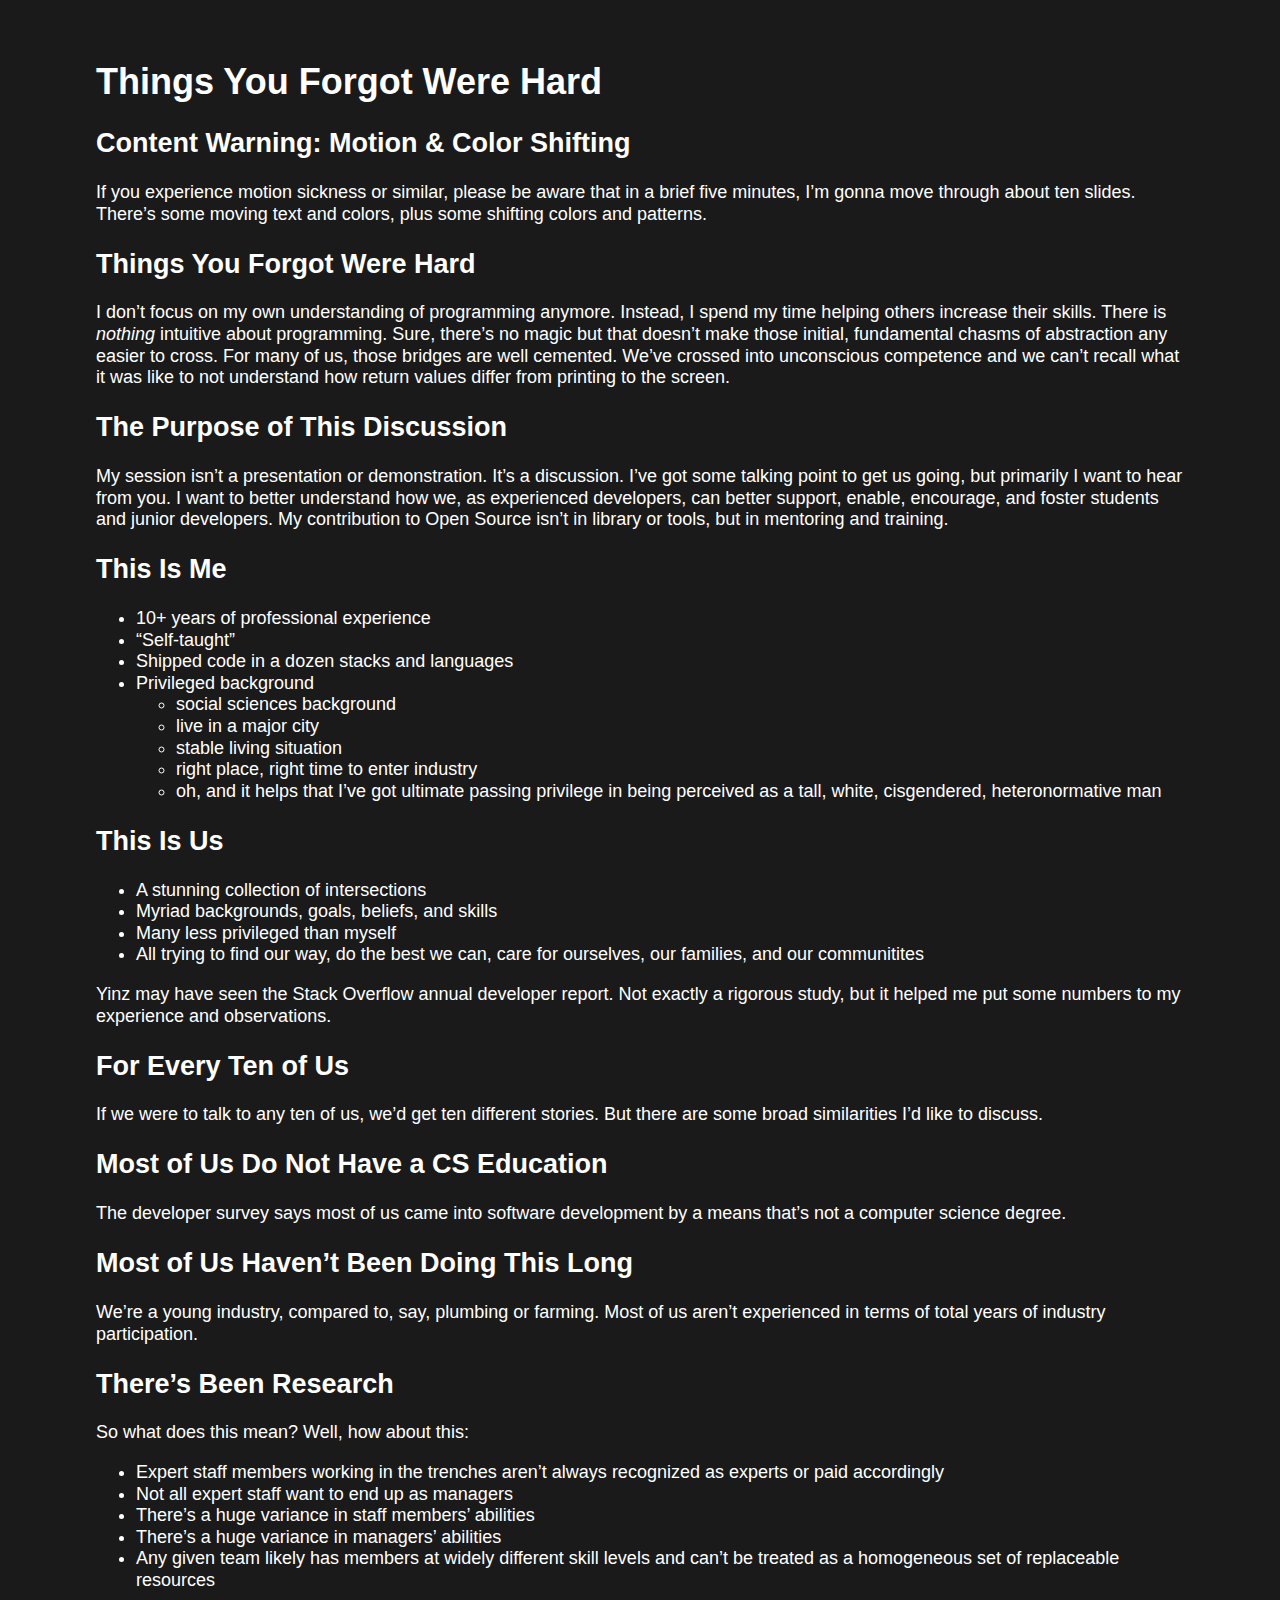
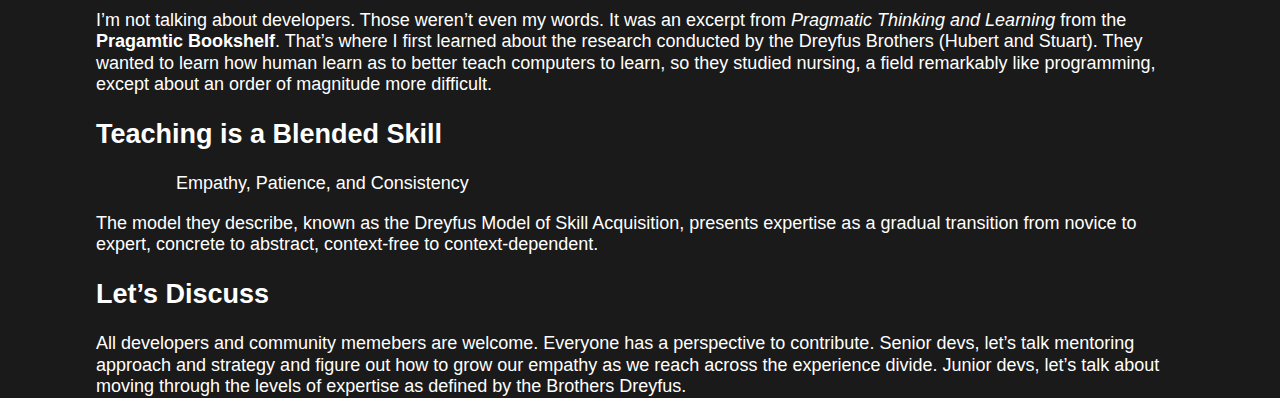
==== commit 3d575df8: "Site updated to 21baaa2" ====
--- a/content.html
+++ b/content.html
@@ -21,7 +21,7 @@
       <h2 id="this-is-me">This Is Me</h2>
       <ul>
         <li>10+ years of professional experience</li>
-        <li>Self-taught</li>
+        <li>“Self-taught”</li>
         <li>Shipped code in a dozen stacks and languages</li>
         <li>Privileged background
           <ul>
--- a/stylesheets/site.css
+++ b/stylesheets/site.css
@@ -1 +1 @@
-﻿/*! normalize.css v2.0.1 | MIT License | git.io/normalize */article,aside,details,figcaption,figure,footer,header,hgroup,nav,section,summary{display:block}audio,canvas,video{display:inline-block}audio:not([controls]){display:none;height:0}[hidden]{display:none}html{font-family:sans-serif;-webkit-text-size-adjust:100%;-ms-text-size-adjust:100%}body{margin:0}a:focus{outline:thin dotted}a:active,a:hover{outline:0}h1{font-size:2em}abbr[title]{border-bottom:1px dotted}b,strong{font-weight:bold}dfn{font-style:italic}mark{background:#ff0;color:#000}code,kbd,pre,samp{font-family:monospace, serif;font-size:1em}pre{white-space:pre;white-space:pre-wrap;word-wrap:break-word}q{quotes:"\201C" "\201D" "\2018" "\2019"}small{font-size:80%}sub,sup{font-size:75%;line-height:0;position:relative;vertical-align:baseline}sup{top:-0.5em}sub{bottom:-0.25em}img{border:0}svg:not(:root){overflow:hidden}figure{margin:0}fieldset{border:1px solid #c0c0c0;margin:0 2px;padding:0.35em 0.625em 0.75em}legend{border:0;padding:0}button,input,select,textarea{font-family:inherit;font-size:100%;margin:0}button,input{line-height:normal}button,html input[type="button"],input[type="reset"],input[type="submit"]{-webkit-appearance:button;cursor:pointer}button[disabled],input[disabled]{cursor:default}input[type="checkbox"],input[type="radio"]{box-sizing:border-box;padding:0}input[type="search"]{-webkit-appearance:textfield;-moz-box-sizing:content-box;-webkit-box-sizing:content-box;box-sizing:content-box}input[type="search"]::-webkit-search-cancel-button,input[type="search"]::-webkit-search-decoration{-webkit-appearance:none}button::-moz-focus-inner,input::-moz-focus-inner{border:0;padding:0}textarea{overflow:auto;vertical-align:top}table{border-collapse:collapse;border-spacing:0}#slide.dzzy #title .dzzy{opacity:1;top:0;transition:none}#slide.start #title .start{opacity:1;top:0}#slide.purpose #title .purpose{opacity:1;top:0}#slide.me #dots>div{opacity:0}#slide.me #dots>div:first-of-type{background-color:#43efe7;opacity:1;margin-left:25vh;margin-top:25vh;height:50vh;width:50vh}#slide.me #title .me{opacity:1;top:0}#slide.me #legend .me{opacity:1}#slide.me #legend .me span:before{color:#43efe7}#slide.us #dots>div:nth-of-type(1){background:#5d93a7;margin-left:90vh;margin-top:0vh;transition-delay:0.02s}#slide.us #dots>div:nth-of-type(2){background:#b3e791;margin-left:80vh;margin-top:0vh;transition-delay:0.04s}#slide.us #dots>div:nth-of-type(3){background:#4002d5;margin-left:70vh;margin-top:0vh;transition-delay:0.06s}#slide.us #dots>div:nth-of-type(4){background:#06cdea;margin-left:60vh;margin-top:0vh;transition-delay:0.08s}#slide.us #dots>div:nth-of-type(5){background:#193ed6;margin-left:50vh;margin-top:0vh;transition-delay:0.1s}#slide.us #dots>div:nth-of-type(6){background:#9f12b7;margin-left:40vh;margin-top:0vh;transition-delay:0.12s}#slide.us #dots>div:nth-of-type(7){background:#08e187;margin-left:30vh;margin-top:0vh;transition-delay:0.14s}#slide.us #dots>div:nth-of-type(8){background:#1e35ea;margin-left:20vh;margin-top:0vh;transition-delay:0.16s}#slide.us #dots>div:nth-of-type(9){background:#6c7590;margin-left:10vh;margin-top:0vh;transition-delay:0.18s}#slide.us #dots>div:nth-of-type(10){background:#429bdf;margin-left:0vh;margin-top:0vh;transition-delay:0.2s}#slide.us #dots>div:nth-of-type(11){background:#06f1a3;margin-left:90vh;margin-top:10vh;transition-delay:0.22s}#slide.us #dots>div:nth-of-type(12){background:#e11ee3;margin-left:80vh;margin-top:10vh;transition-delay:0.24s}#slide.us #dots>div:nth-of-type(13){background:#e9d5da;margin-left:70vh;margin-top:10vh;transition-delay:0.26s}#slide.us #dots>div:nth-of-type(14){background:#995bef;margin-left:60vh;margin-top:10vh;transition-delay:0.28s}#slide.us #dots>div:nth-of-type(15){background:#b39dab;margin-left:50vh;margin-top:10vh;transition-delay:0.3s}#slide.us #dots>div:nth-of-type(16){background:#ed5dd0;margin-left:40vh;margin-top:10vh;transition-delay:0.32s}#slide.us #dots>div:nth-of-type(17){background:#2628d5;margin-left:30vh;margin-top:10vh;transition-delay:0.34s}#slide.us #dots>div:nth-of-type(18){background:#714c65;margin-left:20vh;margin-top:10vh;transition-delay:0.36s}#slide.us #dots>div:nth-of-type(19){background:#6b43b1;margin-left:10vh;margin-top:10vh;transition-delay:0.38s}#slide.us #dots>div:nth-of-type(20){background:#bd3636;margin-left:0vh;margin-top:10vh;transition-delay:0.4s}#slide.us #dots>div:nth-of-type(21){background:#7b15cc;margin-left:90vh;margin-top:20vh;transition-delay:0.42s}#slide.us #dots>div:nth-of-type(22){background:#ede38c;margin-left:80vh;margin-top:20vh;transition-delay:0.44s}#slide.us #dots>div:nth-of-type(23){background:#e44621;margin-left:70vh;margin-top:20vh;transition-delay:0.46s}#slide.us #dots>div:nth-of-type(24){background:#766a6a;margin-left:60vh;margin-top:20vh;transition-delay:0.48s}#slide.us #dots>div:nth-of-type(25){background:#a07e93;margin-left:50vh;margin-top:20vh;transition-delay:0.5s}#slide.us #dots>div:nth-of-type(26){background:#a6bc4c;margin-left:40vh;margin-top:20vh;transition-delay:0.52s}#slide.us #dots>div:nth-of-type(27){background:#dbe347;margin-left:30vh;margin-top:20vh;transition-delay:0.54s}#slide.us #dots>div:nth-of-type(28){background:#f2a5ba;margin-left:20vh;margin-top:20vh;transition-delay:0.56s}#slide.us #dots>div:nth-of-type(29){background:#646e51;margin-left:10vh;margin-top:20vh;transition-delay:0.58s}#slide.us #dots>div:nth-of-type(30){background:#69489b;margin-left:0vh;margin-top:20vh;transition-delay:0.6s}#slide.us #dots>div:nth-of-type(31){background:#dc9071;margin-left:90vh;margin-top:30vh;transition-delay:0.62s}#slide.us #dots>div:nth-of-type(32){background:#b5c513;margin-left:80vh;margin-top:30vh;transition-delay:0.64s}#slide.us #dots>div:nth-of-type(33){background:#9b2aa1;margin-left:70vh;margin-top:30vh;transition-delay:0.66s}#slide.us #dots>div:nth-of-type(34){background:#0f4da4;margin-left:60vh;margin-top:30vh;transition-delay:0.68s}#slide.us #dots>div:nth-of-type(35){background:#3e8e2b;margin-left:50vh;margin-top:30vh;transition-delay:0.7s}#slide.us #dots>div:nth-of-type(36){background:#a35fcb;margin-left:40vh;margin-top:30vh;transition-delay:0.72s}#slide.us #dots>div:nth-of-type(37){background:#62a561;margin-left:30vh;margin-top:30vh;transition-delay:0.74s}#slide.us #dots>div:nth-of-type(38){background:#451565;margin-left:20vh;margin-top:30vh;transition-delay:0.76s}#slide.us #dots>div:nth-of-type(39){background:#92e2a5;margin-left:10vh;margin-top:30vh;transition-delay:0.78s}#slide.us #dots>div:nth-of-type(40){background:#37d4f5;margin-left:0vh;margin-top:30vh;transition-delay:0.8s}#slide.us #dots>div:nth-of-type(41){background:#ef5e02;margin-left:90vh;margin-top:40vh;transition-delay:0.82s}#slide.us #dots>div:nth-of-type(42){background:#4ce20f;margin-left:80vh;margin-top:40vh;transition-delay:0.84s}#slide.us #dots>div:nth-of-type(43){background:#3f85a2;margin-left:70vh;margin-top:40vh;transition-delay:0.86s}#slide.us #dots>div:nth-of-type(44){background:#618bc1;margin-left:60vh;margin-top:40vh;transition-delay:0.88s}#slide.us #dots>div:nth-of-type(45){background:#18c6f3;margin-left:50vh;margin-top:40vh;transition-delay:0.9s}#slide.us #dots>div:nth-of-type(46){background:#caf344;margin-left:40vh;margin-top:40vh;transition-delay:0.92s}#slide.us #dots>div:nth-of-type(47){background:#21e100;margin-left:30vh;margin-top:40vh;transition-delay:0.94s}#slide.us #dots>div:nth-of-type(48){background:#ce3dbf;margin-left:20vh;margin-top:40vh;transition-delay:0.96s}#slide.us #dots>div:nth-of-type(49){background:#17a03c;margin-left:10vh;margin-top:40vh;transition-delay:0.98s}#slide.us #dots>div:nth-of-type(50){background:#fb298c;margin-left:0vh;margin-top:40vh;transition-delay:1s}#slide.us #dots>div:nth-of-type(51){background:#43efe7;margin-left:90vh;margin-top:50vh;transition-delay:1.02s}#slide.us #dots>div:nth-of-type(52){background:#807367;margin-left:80vh;margin-top:50vh;transition-delay:1.04s}#slide.us #dots>div:nth-of-type(53){background:#6d38f4;margin-left:70vh;margin-top:50vh;transition-delay:1.06s}#slide.us #dots>div:nth-of-type(54){background:#bf4c8b;margin-left:60vh;margin-top:50vh;transition-delay:1.08s}#slide.us #dots>div:nth-of-type(55){background:#4d916e;margin-left:50vh;margin-top:50vh;transition-delay:1.1s}#slide.us #dots>div:nth-of-type(56){background:#d89685;margin-left:40vh;margin-top:50vh;transition-delay:1.12s}#slide.us #dots>div:nth-of-type(57){background:#569e8c;margin-left:30vh;margin-top:50vh;transition-delay:1.14s}#slide.us #dots>div:nth-of-type(58){background:#6055ee;margin-left:20vh;margin-top:50vh;transition-delay:1.16s}#slide.us #dots>div:nth-of-type(59){background:#8f925b;margin-left:10vh;margin-top:50vh;transition-delay:1.18s}#slide.us #dots>div:nth-of-type(60){background:#6ed106;margin-left:0vh;margin-top:50vh;transition-delay:1.2s}#slide.us #dots>div:nth-of-type(61){background:#ae85c1;margin-left:90vh;margin-top:60vh;transition-delay:1.22s}#slide.us #dots>div:nth-of-type(62){background:#a4219e;margin-left:80vh;margin-top:60vh;transition-delay:1.24s}#slide.us #dots>div:nth-of-type(63){background:#138c00;margin-left:70vh;margin-top:60vh;transition-delay:1.26s}#slide.us #dots>div:nth-of-type(64){background:#9a2e1e;margin-left:60vh;margin-top:60vh;transition-delay:1.28s}#slide.us #dots>div:nth-of-type(65){background:#f45f18;margin-left:50vh;margin-top:60vh;transition-delay:1.3s}#slide.us #dots>div:nth-of-type(66){background:#a1430e;margin-left:40vh;margin-top:60vh;transition-delay:1.32s}#slide.us #dots>div:nth-of-type(67){background:#58678d;margin-left:30vh;margin-top:60vh;transition-delay:1.34s}#slide.us #dots>div:nth-of-type(68){background:#8cdf70;margin-left:20vh;margin-top:60vh;transition-delay:1.36s}#slide.us #dots>div:nth-of-type(69){background:#3f9f4d;margin-left:10vh;margin-top:60vh;transition-delay:1.38s}#slide.us #dots>div:nth-of-type(70){background:#cdb411;margin-left:0vh;margin-top:60vh;transition-delay:1.4s}#slide.us #dots>div:nth-of-type(71){background:#b72271;margin-left:90vh;margin-top:70vh;transition-delay:1.42s}#slide.us #dots>div:nth-of-type(72){background:#2eb3b5;margin-left:80vh;margin-top:70vh;transition-delay:1.44s}#slide.us #dots>div:nth-of-type(73){background:#9dbc25;margin-left:70vh;margin-top:70vh;transition-delay:1.46s}#slide.us #dots>div:nth-of-type(74){background:#277e56;margin-left:60vh;margin-top:70vh;transition-delay:1.48s}#slide.us #dots>div:nth-of-type(75){background:#da3853;margin-left:50vh;margin-top:70vh;transition-delay:1.5s}#slide.us #dots>div:nth-of-type(76){background:#239df0;margin-left:40vh;margin-top:70vh;transition-delay:1.52s}#slide.us #dots>div:nth-of-type(77){background:#8aa3b1;margin-left:30vh;margin-top:70vh;transition-delay:1.54s}#slide.us #dots>div:nth-of-type(78){background:#327f65;margin-left:20vh;margin-top:70vh;transition-delay:1.56s}#slide.us #dots>div:nth-of-type(79){background:#159cac;margin-left:10vh;margin-top:70vh;transition-delay:1.58s}#slide.us #dots>div:nth-of-type(80){background:#376374;margin-left:0vh;margin-top:70vh;transition-delay:1.6s}#slide.us #dots>div:nth-of-type(81){background:#5d221d;margin-left:90vh;margin-top:80vh;transition-delay:1.62s}#slide.us #dots>div:nth-of-type(82){background:#012542;margin-left:80vh;margin-top:80vh;transition-delay:1.64s}#slide.us #dots>div:nth-of-type(83){background:#6211ef;margin-left:70vh;margin-top:80vh;transition-delay:1.66s}#slide.us #dots>div:nth-of-type(84){background:#c267c2;margin-left:60vh;margin-top:80vh;transition-delay:1.68s}#slide.us #dots>div:nth-of-type(85){background:#ea32ea;margin-left:50vh;margin-top:80vh;transition-delay:1.7s}#slide.us #dots>div:nth-of-type(86){background:#ede491;margin-left:40vh;margin-top:80vh;transition-delay:1.72s}#slide.us #dots>div:nth-of-type(87){background:#2ee507;margin-left:30vh;margin-top:80vh;transition-delay:1.74s}#slide.us #dots>div:nth-of-type(88){background:#b0eabf;margin-left:20vh;margin-top:80vh;transition-delay:1.76s}#slide.us #dots>div:nth-of-type(89){background:#9c3ea6;margin-left:10vh;margin-top:80vh;transition-delay:1.78s}#slide.us #dots>div:nth-of-type(90){background:#3002f5;margin-left:0vh;margin-top:80vh;transition-delay:1.8s}#slide.us #dots>div:nth-of-type(91){background:#2bfec4;margin-left:90vh;margin-top:90vh;transition-delay:1.82s}#slide.us #dots>div:nth-of-type(92){background:#d6b39c;margin-left:80vh;margin-top:90vh;transition-delay:1.84s}#slide.us #dots>div:nth-of-type(93){background:#aa1d53;margin-left:70vh;margin-top:90vh;transition-delay:1.86s}#slide.us #dots>div:nth-of-type(94){background:#64a4d9;margin-left:60vh;margin-top:90vh;transition-delay:1.88s}#slide.us #dots>div:nth-of-type(95){background:#b8a4d1;margin-left:50vh;margin-top:90vh;transition-delay:1.9s}#slide.us #dots>div:nth-of-type(96){background:#68ea7c;margin-left:40vh;margin-top:90vh;transition-delay:1.92s}#slide.us #dots>div:nth-of-type(97){background:#6e0444;margin-left:30vh;margin-top:90vh;transition-delay:1.94s}#slide.us #dots>div:nth-of-type(98){background:#a4a7a1;margin-left:20vh;margin-top:90vh;transition-delay:1.96s}#slide.us #dots>div:nth-of-type(99){background:#9d1f1c;margin-left:10vh;margin-top:90vh;transition-delay:1.98s}#slide.us #dots>div:nth-of-type(100){background:#e513c8;margin-left:0vh;margin-top:90vh;transition-delay:2s}#slide.us #dots>div:nth-of-type(101){background:#73d4c4;margin-left:90vh;margin-top:100vh;transition-delay:2.02s}#slide.us #dots>div:nth-of-type(102){background:#e04977;margin-left:80vh;margin-top:100vh;transition-delay:2.04s}#slide.us #dots>div:nth-of-type(103){background:#7a91c7;margin-left:70vh;margin-top:100vh;transition-delay:2.06s}#slide.us #dots>div:nth-of-type(104){background:#582324;margin-left:60vh;margin-top:100vh;transition-delay:2.08s}#slide.us #dots>div:nth-of-type(105){background:#9ea3d2;margin-left:50vh;margin-top:100vh;transition-delay:2.1s}#slide.us #dots>div:nth-of-type(106){background:#d47173;margin-left:40vh;margin-top:100vh;transition-delay:2.12s}#slide.us #dots>div:nth-of-type(107){background:#c2feae;margin-left:30vh;margin-top:100vh;transition-delay:2.14s}#slide.us #dots>div:nth-of-type(108){background:#f22ed4;margin-left:20vh;margin-top:100vh;transition-delay:2.16s}#slide.us #dots>div:nth-of-type(109){background:#d22713;margin-left:10vh;margin-top:100vh;transition-delay:2.18s}#slide.us #dots>div:nth-of-type(110){background:#8ef948;margin-left:0vh;margin-top:100vh;transition-delay:2.2s}#slide.us #dots>div:nth-of-type(111){background:#c5e65a;margin-left:90vh;margin-top:110vh;transition-delay:2.22s}#slide.us #dots>div:nth-of-type(112){background:#214869;margin-left:80vh;margin-top:110vh;transition-delay:2.24s}#slide.us #dots>div:nth-of-type(113){background:#47a28c;margin-left:70vh;margin-top:110vh;transition-delay:2.26s}#slide.us #dots>div:nth-of-type(114){background:#239450;margin-left:60vh;margin-top:110vh;transition-delay:2.28s}#slide.us #dots>div:nth-of-type(115){background:#72fc86;margin-left:50vh;margin-top:110vh;transition-delay:2.3s}#slide.us #dots>div:nth-of-type(116){background:#400f00;margin-left:40vh;margin-top:110vh;transition-delay:2.32s}#slide.us #dots>div:nth-of-type(117){background:#99954b;margin-left:30vh;margin-top:110vh;transition-delay:2.34s}#slide.us #dots>div:nth-of-type(118){background:#ae92c7;margin-left:20vh;margin-top:110vh;transition-delay:2.36s}#slide.us #dots>div:nth-of-type(119){background:#234750;margin-left:10vh;margin-top:110vh;transition-delay:2.38s}#slide.us #dots>div:nth-of-type(120){background:#a0f775;margin-left:0vh;margin-top:110vh;transition-delay:2.4s}#slide.us #dots>div:nth-of-type(121){background:#b40145;margin-left:90vh;margin-top:120vh;transition-delay:2.42s}#slide.us #dots>div:nth-of-type(122){background:#e5d788;margin-left:80vh;margin-top:120vh;transition-delay:2.44s}#slide.us #dots>div:nth-of-type(123){background:#3f6261;margin-left:70vh;margin-top:120vh;transition-delay:2.46s}#slide.us #dots>div:nth-of-type(124){background:#f953e8;margin-left:60vh;margin-top:120vh;transition-delay:2.48s}#slide.us #dots>div:nth-of-type(125){background:#14baef;margin-left:50vh;margin-top:120vh;transition-delay:2.5s}#slide.us #dots>div:nth-of-type(126){background:#3c4b0d;margin-left:40vh;margin-top:120vh;transition-delay:2.52s}#slide.us #dots>div:nth-of-type(127){background:#328472;margin-left:30vh;margin-top:120vh;transition-delay:2.54s}#slide.us #dots>div:nth-of-type(128){background:#8dc2fe;margin-left:20vh;margin-top:120vh;transition-delay:2.56s}#slide.us #dots>div:nth-of-type(129){background:#7040e9;margin-left:10vh;margin-top:120vh;transition-delay:2.58s}#slide.us #dots>div:nth-of-type(130){background:#f6aa13;margin-left:0vh;margin-top:120vh;transition-delay:2.6s}#slide.us #dots>div:nth-of-type(131){background:#024654;margin-left:90vh;margin-top:130vh;transition-delay:2.62s}#slide.us #dots>div:nth-of-type(132){background:#15d98a;margin-left:80vh;margin-top:130vh;transition-delay:2.64s}#slide.us #dots>div:nth-of-type(133){background:#d3b663;margin-left:70vh;margin-top:130vh;transition-delay:2.66s}#slide.us #dots>div:nth-of-type(134){background:#2fdc1d;margin-left:60vh;margin-top:130vh;transition-delay:2.68s}#slide.us #dots>div:nth-of-type(135){background:#b19cf9;margin-left:50vh;margin-top:130vh;transition-delay:2.7s}#slide.us #dots>div:nth-of-type(136){background:#487c68;margin-left:40vh;margin-top:130vh;transition-delay:2.72s}#slide.us #dots>div:nth-of-type(137){background:#9f31df;margin-left:30vh;margin-top:130vh;transition-delay:2.74s}#slide.us #dots>div:nth-of-type(138){background:#5de2d7;margin-left:20vh;margin-top:130vh;transition-delay:2.76s}#slide.us #dots>div:nth-of-type(139){background:#2a6477;margin-left:10vh;margin-top:130vh;transition-delay:2.78s}#slide.us #dots>div:nth-of-type(140){background:#d6b10d;margin-left:0vh;margin-top:130vh;transition-delay:2.8s}#slide.us #dots>div:nth-of-type(141){background:#04c181;margin-left:90vh;margin-top:140vh;transition-delay:2.82s}#slide.us #dots>div:nth-of-type(142){background:#e0da52;margin-left:80vh;margin-top:140vh;transition-delay:2.84s}#slide.us #dots>div:nth-of-type(143){background:#5c3b4b;margin-left:70vh;margin-top:140vh;transition-delay:2.86s}#slide.us #dots>div:nth-of-type(144){background:#945259;margin-left:60vh;margin-top:140vh;transition-delay:2.88s}#slide.us #dots>div:nth-of-type(145){background:#f8abb0;margin-left:50vh;margin-top:140vh;transition-delay:2.9s}#slide.us #dots>div:nth-of-type(146){background:#cf4020;margin-left:40vh;margin-top:140vh;transition-delay:2.92s}#slide.us #dots>div:nth-of-type(147){background:#ca295f;margin-left:30vh;margin-top:140vh;transition-delay:2.94s}#slide.us #dots>div:nth-of-type(148){background:#60f13f;margin-left:20vh;margin-top:140vh;transition-delay:2.96s}#slide.us #dots>div:nth-of-type(149){background:#1b8cda;margin-left:10vh;margin-top:140vh;transition-delay:2.98s}#slide.us #dots>div:nth-of-type(150){background:#ff4a19;margin-left:0vh;margin-top:140vh;transition-delay:3s}#slide.us #dots>div:nth-of-type(151){background:#af7ad9;margin-left:90vh;margin-top:150vh;transition-delay:3.02s}#slide.us #dots>div:nth-of-type(152){background:#cefe6e;margin-left:80vh;margin-top:150vh;transition-delay:3.04s}#slide.us #dots>div:nth-of-type(153){background:#f451d7;margin-left:70vh;margin-top:150vh;transition-delay:3.06s}#slide.us #dots>div:nth-of-type(154){background:#c84ad9;margin-left:60vh;margin-top:150vh;transition-delay:3.08s}#slide.us #dots>div:nth-of-type(155){background:#fbea8c;margin-left:50vh;margin-top:150vh;transition-delay:3.1s}#slide.us #dots>div:nth-of-type(156){background:#7f7b19;margin-left:40vh;margin-top:150vh;transition-delay:3.12s}#slide.us #dots>div:nth-of-type(157){background:#6a7f38;margin-left:30vh;margin-top:150vh;transition-delay:3.14s}#slide.us #dots>div:nth-of-type(158){background:#7eb4b9;margin-left:20vh;margin-top:150vh;transition-delay:3.16s}#slide.us #dots>div:nth-of-type(159){background:#000f0f;margin-left:10vh;margin-top:150vh;transition-delay:3.18s}#slide.us #dots>div:nth-of-type(160){background:#7fd367;margin-left:0vh;margin-top:150vh;transition-delay:3.2s}#slide.us #dots>div:nth-of-type(161){background:#4ed686;margin-left:90vh;margin-top:160vh;transition-delay:3.22s}#slide.us #dots>div:nth-of-type(162){background:#b15537;margin-left:80vh;margin-top:160vh;transition-delay:3.24s}#slide.us #dots>div:nth-of-type(163){background:#b9b888;margin-left:70vh;margin-top:160vh;transition-delay:3.26s}#slide.us #dots>div:nth-of-type(164){background:#465364;margin-left:60vh;margin-top:160vh;transition-delay:3.28s}#slide.us #dots>div:nth-of-type(165){background:#64a8a8;margin-left:50vh;margin-top:160vh;transition-delay:3.3s}#slide.us #dots>div:nth-of-type(166){background:#cd2407;margin-left:40vh;margin-top:160vh;transition-delay:3.32s}#slide.us #dots>div:nth-of-type(167){background:#5cc1e5;margin-left:30vh;margin-top:160vh;transition-delay:3.34s}#slide.us #dots>div:nth-of-type(168){background:#d3b476;margin-left:20vh;margin-top:160vh;transition-delay:3.36s}#slide.us #dots>div:nth-of-type(169){background:#ff6f07;margin-left:10vh;margin-top:160vh;transition-delay:3.38s}#slide.us #dots>div:nth-of-type(170){background:#a32b69;margin-left:0vh;margin-top:160vh;transition-delay:3.4s}#slide.us #dots>div:nth-of-type(171){background:#fd4d46;margin-left:90vh;margin-top:170vh;transition-delay:3.42s}#slide.us #dots>div:nth-of-type(172){background:#1b91d1;margin-left:80vh;margin-top:170vh;transition-delay:3.44s}#slide.us #dots>div:nth-of-type(173){background:#85dfe0;margin-left:70vh;margin-top:170vh;transition-delay:3.46s}#slide.us #dots>div:nth-of-type(174){background:#4be2ab;margin-left:60vh;margin-top:170vh;transition-delay:3.48s}#slide.us #dots>div:nth-of-type(175){background:#ba7bce;margin-left:50vh;margin-top:170vh;transition-delay:3.5s}#slide.us #dots>div:nth-of-type(176){background:#376050;margin-left:40vh;margin-top:170vh;transition-delay:3.52s}#slide.us #dots>div:nth-of-type(177){background:#080505;margin-left:30vh;margin-top:170vh;transition-delay:3.54s}#slide.us #dots>div:nth-of-type(178){background:#44536c;margin-left:20vh;margin-top:170vh;transition-delay:3.56s}#slide.us #dots>div:nth-of-type(179){background:#caaceb;margin-left:10vh;margin-top:170vh;transition-delay:3.58s}#slide.us #dots>div:nth-of-type(180){background:#541fd9;margin-left:0vh;margin-top:170vh;transition-delay:3.6s}#slide.us #title .us{opacity:1;top:0}#slide.in10 #title .in10{opacity:1;top:0}#slide.in10edu #title .in10edu{opacity:1;top:0}#slide.in10exp #title .in10exp{opacity:1;top:0}#slide.in10 #dots>div{transition:all 0s 1s, background-color 1s 0s}#slide.in10 #dots>div:nth-child(4){background-color:#06cdea;margin-left:2.5vh;margin-top:40vh;transition:all 1s 1s ease-in-out}#slide.in10 #dots>div:nth-child(17){background-color:#2628d5;margin-left:12.5vh;margin-top:40vh;transition:all 1s 1s ease-in-out}#slide.in10 #dots>div:nth-child(22){background-color:#ede38c;margin-left:22.5vh;margin-top:40vh;transition:all 1s 1s ease-in-out}#slide.in10 #dots>div:nth-child(39){background-color:#92e2a5;margin-left:32.5vh;margin-top:40vh;transition:all 1s 1s ease-in-out}#slide.in10 #dots>div:nth-child(44){background-color:#618bc1;margin-left:42.5vh;margin-top:40vh;transition:all 1s 1s ease-in-out}#slide.in10 #dots>div:nth-child(57){background-color:#569e8c;margin-left:52.5vh;margin-top:40vh;transition:all 1s 1s ease-in-out}#slide.in10 #dots>div:nth-child(61){background-color:#ae85c1;margin-left:62.5vh;margin-top:40vh;transition:all 1s 1s ease-in-out}#slide.in10 #dots>div:nth-child(77){background-color:#8aa3b1;margin-left:72.5vh;margin-top:40vh;transition:all 1s 1s ease-in-out}#slide.in10 #dots>div:nth-child(81){background-color:#5d221d;margin-left:82.5vh;margin-top:40vh;transition:all 1s 1s ease-in-out}#slide.in10 #dots>div:nth-child(98){background-color:#a4a7a1;margin-left:92.5vh;margin-top:40vh;transition:all 1s 1s ease-in-out}#slide.in10edu #dots>div{transition:all 0s 1s, background-color 1s 0s}#slide.in10edu #dots>div:nth-child(4){background-color:#06cdea;margin-left:2.5vh;margin-top:40vh;transition:all 1s 1s ease-in-out}#slide.in10edu #dots>div:nth-child(17){background-color:#2628d5;margin-left:12.5vh;margin-top:40vh;transition:all 1s 1s ease-in-out}#slide.in10edu #dots>div:nth-child(22){background-color:#ede38c;margin-left:22.5vh;margin-top:40vh;transition:all 1s 1s ease-in-out}#slide.in10edu #dots>div:nth-child(39){background-color:#92e2a5;margin-left:32.5vh;margin-top:40vh;transition:all 1s 1s ease-in-out}#slide.in10edu #dots>div:nth-child(44){background-color:#618bc1;margin-left:42.5vh;margin-top:40vh;transition:all 1s 1s ease-in-out}#slide.in10edu #dots>div:nth-child(57){background-color:#569e8c;margin-left:52.5vh;margin-top:40vh;transition:all 1s 1s ease-in-out}#slide.in10edu #dots>div:nth-child(61){background-color:#ae85c1;margin-left:62.5vh;margin-top:40vh;transition:all 1s 1s ease-in-out}#slide.in10edu #dots>div:nth-child(77){background-color:#8aa3b1;margin-left:72.5vh;margin-top:40vh;transition:all 1s 1s ease-in-out}#slide.in10edu #dots>div:nth-child(81){background-color:#5d221d;margin-left:82.5vh;margin-top:40vh;transition:all 1s 1s ease-in-out}#slide.in10edu #dots>div:nth-child(98){background-color:#a4a7a1;margin-left:92.5vh;margin-top:40vh;transition:all 1s 1s ease-in-out}#slide.in10edu #dots>div:nth-child(4){background-color:#c2f6ca;transition-delay:0s}#slide.in10edu #dots>div:nth-child(17){background-color:#c2f6ca;transition-delay:0s}#slide.in10edu #dots>div:nth-child(22){background-color:#c2f6ca;transition-delay:0s}#slide.in10edu #dots>div:nth-child(39){background-color:#1dcf38;transition-delay:0s}#slide.in10edu #dots>div:nth-child(44){background-color:#1dcf38;transition-delay:0s}#slide.in10edu #dots>div:nth-child(57){background-color:#1dcf38;transition-delay:0s}#slide.in10edu #dots>div:nth-child(61){background-color:#1dcf38;transition-delay:0s}#slide.in10edu #dots>div:nth-child(77){background-color:#1dcf38;transition-delay:0s}#slide.in10edu #dots>div:nth-child(81){background-color:#1dcf38;transition-delay:0s}#slide.in10edu #dots>div:nth-child(98){background-color:#1dcf38;transition-delay:0s}#slide.in10exp #dots>div{transition:all 0s 1s, background-color 1s 0s}#slide.in10exp #dots>div:nth-child(4){background-color:#06cdea;margin-left:2.5vh;margin-top:40vh;transition:all 1s 1s ease-in-out}#slide.in10exp #dots>div:nth-child(17){background-color:#2628d5;margin-left:12.5vh;margin-top:40vh;transition:all 1s 1s ease-in-out}#slide.in10exp #dots>div:nth-child(22){background-color:#ede38c;margin-left:22.5vh;margin-top:40vh;transition:all 1s 1s ease-in-out}#slide.in10exp #dots>div:nth-child(39){background-color:#92e2a5;margin-left:32.5vh;margin-top:40vh;transition:all 1s 1s ease-in-out}#slide.in10exp #dots>div:nth-child(44){background-color:#618bc1;margin-left:42.5vh;margin-top:40vh;transition:all 1s 1s ease-in-out}#slide.in10exp #dots>div:nth-child(57){background-color:#569e8c;margin-left:52.5vh;margin-top:40vh;transition:all 1s 1s ease-in-out}#slide.in10exp #dots>div:nth-child(61){background-color:#ae85c1;margin-left:62.5vh;margin-top:40vh;transition:all 1s 1s ease-in-out}#slide.in10exp #dots>div:nth-child(77){background-color:#8aa3b1;margin-left:72.5vh;margin-top:40vh;transition:all 1s 1s ease-in-out}#slide.in10exp #dots>div:nth-child(81){background-color:#5d221d;margin-left:82.5vh;margin-top:40vh;transition:all 1s 1s ease-in-out}#slide.in10exp #dots>div:nth-child(98){background-color:#a4a7a1;margin-left:92.5vh;margin-top:40vh;transition:all 1s 1s ease-in-out}#slide.in10exp #dots>div:nth-child(4){background-color:#fbc4aa;transition-delay:0s}#slide.in10exp #dots>div:nth-child(17){background-color:#fbc4aa;transition-delay:0s}#slide.in10exp #dots>div:nth-child(22){background-color:#fbc4aa;transition-delay:0s}#slide.in10exp #dots>div:nth-child(39){background-color:#fbc4aa;transition-delay:0s}#slide.in10exp #dots>div:nth-child(44){background-color:#fbc4aa;transition-delay:0s}#slide.in10exp #dots>div:nth-child(57){background-color:#fbc4aa;transition-delay:0s}#slide.in10exp #dots>div:nth-child(61){background-color:#fbc4aa;transition-delay:0s}#slide.in10exp #dots>div:nth-child(77){background-color:#f45f18;transition-delay:0s}#slide.in10exp #dots>div:nth-child(81){background-color:#f45f18;transition-delay:0s}#slide.in10exp #dots>div:nth-child(98){background-color:#f45f18;transition-delay:0s}#slide.in10 #legend .in10{opacity:1}#slide.in10edu #legend .in10edu{opacity:1}#slide.in10edu #legend .in10edu span:nth-child(1):before{color:#c2f6ca}#slide.in10edu #legend .in10edu span:nth-child(2):before{color:#1dcf38}#slide.in10exp #legend .in10exp{opacity:1}#slide.in10exp #legend .in10exp span:nth-child(1):before{color:#fbc4aa}#slide.in10exp #legend .in10exp span:nth-child(2):before{color:#f45f18}#slide.research #title .research{opacity:1;top:0}#slide.research #images .research{opacity:1}#slide.research #legend .research{opacity:1}#slide.values #dots>div{height:50vh;opacity:0;width:50vh}#slide.values #dots>div:nth-of-type(10){background-color:#e513c8;opacity:0.5;margin-left:10vh;margin-top:10vh}#slide.values #dots>div:nth-of-type(5){background-color:#239df0;opacity:0.75;margin-left:40vh;margin-top:10vh}#slide.values #dots>div:nth-of-type(3){background-color:#2ee507;opacity:0.7;margin-left:25vh;margin-top:30vh}#slide.values #title .values{opacity:1;top:0}#slide.values #legend .values{opacity:1}#slide.values #legend .values span:nth-child(1):before{color:#e513c8}#slide.values #legend .values span:nth-child(2):before{color:#239df0}#slide.values #legend .values span:nth-child(3):before{color:#2ee507}#slide.values #legend .values span:nth-child(4):before{color:#8555c3}#slide.discuss #dots{position:relative;padding:0;border-radius:50%}#slide.discuss #dots>div{display:block;height:10vh;left:50vh;margin:-5vh;opacity:1;position:absolute;top:50%;transition:none;width:10vh}#slide.discuss #dots>div:nth-of-type(1){background-color:#06cdea;transition:all 1s 0.1s ease-in-out;transform:rotate(0deg) translate(40vh)}#slide.discuss #dots>div:nth-of-type(2){background-color:#1e35ea;transition:all 1s 0.2s ease-in-out;transform:rotate(18deg) translate(40vh)}#slide.discuss #dots>div:nth-of-type(3){background-color:#e11ee3;transition:all 1s 0.3s ease-in-out;transform:rotate(36deg) translate(40vh)}#slide.discuss #dots>div:nth-of-type(4){background-color:#ed5dd0;transition:all 1s 0.4s ease-in-out;transform:rotate(54deg) translate(40vh)}#slide.discuss #dots>div:nth-of-type(5){background-color:#bd3636;transition:all 1s 0.5s ease-in-out;transform:rotate(72deg) translate(40vh)}#slide.discuss #dots>div:nth-of-type(6){background-color:#766a6a;transition:all 1s 0.6s ease-in-out;transform:rotate(90deg) translate(40vh)}#slide.discuss #dots>div:nth-of-type(7){background-color:#f2a5ba;transition:all 1s 0.7s ease-in-out;transform:rotate(108deg) translate(40vh)}#slide.discuss #dots>div:nth-of-type(8){background-color:#b5c513;transition:all 1s 0.8s ease-in-out;transform:rotate(126deg) translate(40vh)}#slide.discuss #dots>div:nth-of-type(9){background-color:#a35fcb;transition:all 1s 0.9s ease-in-out;transform:rotate(144deg) translate(40vh)}#slide.discuss #dots>div:nth-of-type(10){background-color:#37d4f5;transition:all 1s 1s ease-in-out;transform:rotate(162deg) translate(40vh)}#slide.discuss #dots>div:nth-of-type(11){background-color:#618bc1;transition:all 1s 1.1s ease-in-out;transform:rotate(180deg) translate(40vh)}#slide.discuss #dots>div:nth-of-type(12){background-color:#ce3dbf;transition:all 1s 1.2s ease-in-out;transform:rotate(198deg) translate(40vh)}#slide.discuss #dots>div:nth-of-type(13){background-color:#807367;transition:all 1s 1.3s ease-in-out;transform:rotate(216deg) translate(40vh)}#slide.discuss #dots>div:nth-of-type(14){background-color:#d89685;transition:all 1s 1.4s ease-in-out;transform:rotate(234deg) translate(40vh)}#slide.discuss #dots>div:nth-of-type(15){background-color:#6ed106;transition:all 1s 1.5s ease-in-out;transform:rotate(252deg) translate(40vh)}#slide.discuss #dots>div:nth-of-type(16){background-color:#9a2e1e;transition:all 1s 1.6s ease-in-out;transform:rotate(270deg) translate(40vh)}#slide.discuss #dots>div:nth-of-type(17){background-color:#8cdf70;transition:all 1s 1.7s ease-in-out;transform:rotate(288deg) translate(40vh)}#slide.discuss #dots>div:nth-of-type(18){background-color:#2eb3b5;transition:all 1s 1.8s ease-in-out;transform:rotate(306deg) translate(40vh)}#slide.discuss #dots>div:nth-of-type(19){background-color:#239df0;transition:all 1s 1.9s ease-in-out;transform:rotate(324deg) translate(40vh)}#slide.discuss #dots>div:nth-of-type(20){background-color:#376374;transition:all 1s 2s ease-in-out;transform:rotate(342deg) translate(40vh)}#slide.discuss #title .discuss{opacity:1;top:0}html{font:normal normal 60px/1.2 "Helvetica Neue", Helvetica, sans;color:white;height:100vh}body{background:#1a1a1a;height:100vh}#notes{font-size:0.3rem;margin:1rem auto;width:85vw}#images{display:inline-block;width:65vw}#images div{height:100vh;opacity:0;transition:all 1s ease-in-out}#images img{height:100%}#text{background:#4d4d4d;float:right;overflow:auto;position:relative;width:35vw;height:100vh}#text #title{font-size:1rem;margin:0 0 5vh;position:relative;height:40vh;text-align:center}#text #title div{opacity:0;overflow:hidden;position:absolute;top:-100vh;transition:all 1s ease-in-out;width:100%}#text #legend{position:relative;height:55vh}#text #legend>div{height:100%;position:absolute;opacity:0;top:0;transition:all 1s ease-in-out;width:100%}#text #legend span{display:block;font-size:0.5rem;line-height:0.75rem;padding-left:0.5rem}#text #legend span:before{display:inline-block;content:"•";vertical-align:middle;font-size:2rem}#text #legend span.footnote{position:absolute;bottom:0.25rem;font-size:0.25rem;line-height:1;font-style:italic}#text #legend span.footnote:before{content:""}#dots{position:relative;margin:0;width:100vw;height:100vh}#dots>div{position:absolute;left:0;top:0;margin:0;border-radius:50%;display:inline-block;height:10vh;width:10vh;transform:scale(0.85);transition:all 1s 0.2s ease-in-out,margin 1s cubic-bezier(1, -0.5, 0.405, 1.425)}+﻿/*! normalize.css v2.0.1 | MIT License | git.io/normalize */article,aside,details,figcaption,figure,footer,header,hgroup,nav,section,summary{display:block}audio,canvas,video{display:inline-block}audio:not([controls]){display:none;height:0}[hidden]{display:none}html{font-family:sans-serif;-webkit-text-size-adjust:100%;-ms-text-size-adjust:100%}body{margin:0}a:focus{outline:thin dotted}a:active,a:hover{outline:0}h1{font-size:2em}abbr[title]{border-bottom:1px dotted}b,strong{font-weight:bold}dfn{font-style:italic}mark{background:#ff0;color:#000}code,kbd,pre,samp{font-family:monospace, serif;font-size:1em}pre{white-space:pre;white-space:pre-wrap;word-wrap:break-word}q{quotes:"\201C" "\201D" "\2018" "\2019"}small{font-size:80%}sub,sup{font-size:75%;line-height:0;position:relative;vertical-align:baseline}sup{top:-0.5em}sub{bottom:-0.25em}img{border:0}svg:not(:root){overflow:hidden}figure{margin:0}fieldset{border:1px solid #c0c0c0;margin:0 2px;padding:0.35em 0.625em 0.75em}legend{border:0;padding:0}button,input,select,textarea{font-family:inherit;font-size:100%;margin:0}button,input{line-height:normal}button,html input[type="button"],input[type="reset"],input[type="submit"]{-webkit-appearance:button;cursor:pointer}button[disabled],input[disabled]{cursor:default}input[type="checkbox"],input[type="radio"]{box-sizing:border-box;padding:0}input[type="search"]{-webkit-appearance:textfield;-moz-box-sizing:content-box;-webkit-box-sizing:content-box;box-sizing:content-box}input[type="search"]::-webkit-search-cancel-button,input[type="search"]::-webkit-search-decoration{-webkit-appearance:none}button::-moz-focus-inner,input::-moz-focus-inner{border:0;padding:0}textarea{overflow:auto;vertical-align:top}table{border-collapse:collapse;border-spacing:0}#slide.dzzy #title .dzzy{opacity:1;top:0;transition:none}#slide.start #title .start{opacity:1;top:0}#slide.purpose #title .purpose{opacity:1;top:0}#slide.me #dots>div{opacity:0}#slide.me #dots>div:first-of-type{background-color:#43efe7;opacity:1;margin-left:25vmin;margin-top:25vmin;height:50vmin;width:50vmin}#slide.me #title .me{opacity:1;top:0}#slide.me #legend .me{opacity:1}#slide.me #legend .me span:before{color:#43efe7}#slide.us #dots>div:nth-of-type(1){background:#5d93a7;margin-left:90vh;margin-top:0vh;transition-delay:0.02s}#slide.us #dots>div:nth-of-type(2){background:#b3e791;margin-left:80vh;margin-top:0vh;transition-delay:0.04s}#slide.us #dots>div:nth-of-type(3){background:#4002d5;margin-left:70vh;margin-top:0vh;transition-delay:0.06s}#slide.us #dots>div:nth-of-type(4){background:#06cdea;margin-left:60vh;margin-top:0vh;transition-delay:0.08s}#slide.us #dots>div:nth-of-type(5){background:#193ed6;margin-left:50vh;margin-top:0vh;transition-delay:0.1s}#slide.us #dots>div:nth-of-type(6){background:#9f12b7;margin-left:40vh;margin-top:0vh;transition-delay:0.12s}#slide.us #dots>div:nth-of-type(7){background:#08e187;margin-left:30vh;margin-top:0vh;transition-delay:0.14s}#slide.us #dots>div:nth-of-type(8){background:#1e35ea;margin-left:20vh;margin-top:0vh;transition-delay:0.16s}#slide.us #dots>div:nth-of-type(9){background:#6c7590;margin-left:10vh;margin-top:0vh;transition-delay:0.18s}#slide.us #dots>div:nth-of-type(10){background:#429bdf;margin-left:0vh;margin-top:0vh;transition-delay:0.2s}#slide.us #dots>div:nth-of-type(11){background:#06f1a3;margin-left:90vh;margin-top:10vh;transition-delay:0.22s}#slide.us #dots>div:nth-of-type(12){background:#e11ee3;margin-left:80vh;margin-top:10vh;transition-delay:0.24s}#slide.us #dots>div:nth-of-type(13){background:#e9d5da;margin-left:70vh;margin-top:10vh;transition-delay:0.26s}#slide.us #dots>div:nth-of-type(14){background:#995bef;margin-left:60vh;margin-top:10vh;transition-delay:0.28s}#slide.us #dots>div:nth-of-type(15){background:#b39dab;margin-left:50vh;margin-top:10vh;transition-delay:0.3s}#slide.us #dots>div:nth-of-type(16){background:#ed5dd0;margin-left:40vh;margin-top:10vh;transition-delay:0.32s}#slide.us #dots>div:nth-of-type(17){background:#2628d5;margin-left:30vh;margin-top:10vh;transition-delay:0.34s}#slide.us #dots>div:nth-of-type(18){background:#714c65;margin-left:20vh;margin-top:10vh;transition-delay:0.36s}#slide.us #dots>div:nth-of-type(19){background:#6b43b1;margin-left:10vh;margin-top:10vh;transition-delay:0.38s}#slide.us #dots>div:nth-of-type(20){background:#bd3636;margin-left:0vh;margin-top:10vh;transition-delay:0.4s}#slide.us #dots>div:nth-of-type(21){background:#7b15cc;margin-left:90vh;margin-top:20vh;transition-delay:0.42s}#slide.us #dots>div:nth-of-type(22){background:#ede38c;margin-left:80vh;margin-top:20vh;transition-delay:0.44s}#slide.us #dots>div:nth-of-type(23){background:#e44621;margin-left:70vh;margin-top:20vh;transition-delay:0.46s}#slide.us #dots>div:nth-of-type(24){background:#766a6a;margin-left:60vh;margin-top:20vh;transition-delay:0.48s}#slide.us #dots>div:nth-of-type(25){background:#a07e93;margin-left:50vh;margin-top:20vh;transition-delay:0.5s}#slide.us #dots>div:nth-of-type(26){background:#a6bc4c;margin-left:40vh;margin-top:20vh;transition-delay:0.52s}#slide.us #dots>div:nth-of-type(27){background:#dbe347;margin-left:30vh;margin-top:20vh;transition-delay:0.54s}#slide.us #dots>div:nth-of-type(28){background:#f2a5ba;margin-left:20vh;margin-top:20vh;transition-delay:0.56s}#slide.us #dots>div:nth-of-type(29){background:#646e51;margin-left:10vh;margin-top:20vh;transition-delay:0.58s}#slide.us #dots>div:nth-of-type(30){background:#69489b;margin-left:0vh;margin-top:20vh;transition-delay:0.6s}#slide.us #dots>div:nth-of-type(31){background:#dc9071;margin-left:90vh;margin-top:30vh;transition-delay:0.62s}#slide.us #dots>div:nth-of-type(32){background:#b5c513;margin-left:80vh;margin-top:30vh;transition-delay:0.64s}#slide.us #dots>div:nth-of-type(33){background:#9b2aa1;margin-left:70vh;margin-top:30vh;transition-delay:0.66s}#slide.us #dots>div:nth-of-type(34){background:#0f4da4;margin-left:60vh;margin-top:30vh;transition-delay:0.68s}#slide.us #dots>div:nth-of-type(35){background:#3e8e2b;margin-left:50vh;margin-top:30vh;transition-delay:0.7s}#slide.us #dots>div:nth-of-type(36){background:#a35fcb;margin-left:40vh;margin-top:30vh;transition-delay:0.72s}#slide.us #dots>div:nth-of-type(37){background:#62a561;margin-left:30vh;margin-top:30vh;transition-delay:0.74s}#slide.us #dots>div:nth-of-type(38){background:#451565;margin-left:20vh;margin-top:30vh;transition-delay:0.76s}#slide.us #dots>div:nth-of-type(39){background:#92e2a5;margin-left:10vh;margin-top:30vh;transition-delay:0.78s}#slide.us #dots>div:nth-of-type(40){background:#37d4f5;margin-left:0vh;margin-top:30vh;transition-delay:0.8s}#slide.us #dots>div:nth-of-type(41){background:#ef5e02;margin-left:90vh;margin-top:40vh;transition-delay:0.82s}#slide.us #dots>div:nth-of-type(42){background:#4ce20f;margin-left:80vh;margin-top:40vh;transition-delay:0.84s}#slide.us #dots>div:nth-of-type(43){background:#3f85a2;margin-left:70vh;margin-top:40vh;transition-delay:0.86s}#slide.us #dots>div:nth-of-type(44){background:#618bc1;margin-left:60vh;margin-top:40vh;transition-delay:0.88s}#slide.us #dots>div:nth-of-type(45){background:#18c6f3;margin-left:50vh;margin-top:40vh;transition-delay:0.9s}#slide.us #dots>div:nth-of-type(46){background:#caf344;margin-left:40vh;margin-top:40vh;transition-delay:0.92s}#slide.us #dots>div:nth-of-type(47){background:#21e100;margin-left:30vh;margin-top:40vh;transition-delay:0.94s}#slide.us #dots>div:nth-of-type(48){background:#ce3dbf;margin-left:20vh;margin-top:40vh;transition-delay:0.96s}#slide.us #dots>div:nth-of-type(49){background:#17a03c;margin-left:10vh;margin-top:40vh;transition-delay:0.98s}#slide.us #dots>div:nth-of-type(50){background:#fb298c;margin-left:0vh;margin-top:40vh;transition-delay:1s}#slide.us #dots>div:nth-of-type(51){background:#43efe7;margin-left:90vh;margin-top:50vh;transition-delay:1.02s}#slide.us #dots>div:nth-of-type(52){background:#807367;margin-left:80vh;margin-top:50vh;transition-delay:1.04s}#slide.us #dots>div:nth-of-type(53){background:#6d38f4;margin-left:70vh;margin-top:50vh;transition-delay:1.06s}#slide.us #dots>div:nth-of-type(54){background:#bf4c8b;margin-left:60vh;margin-top:50vh;transition-delay:1.08s}#slide.us #dots>div:nth-of-type(55){background:#4d916e;margin-left:50vh;margin-top:50vh;transition-delay:1.1s}#slide.us #dots>div:nth-of-type(56){background:#d89685;margin-left:40vh;margin-top:50vh;transition-delay:1.12s}#slide.us #dots>div:nth-of-type(57){background:#569e8c;margin-left:30vh;margin-top:50vh;transition-delay:1.14s}#slide.us #dots>div:nth-of-type(58){background:#6055ee;margin-left:20vh;margin-top:50vh;transition-delay:1.16s}#slide.us #dots>div:nth-of-type(59){background:#8f925b;margin-left:10vh;margin-top:50vh;transition-delay:1.18s}#slide.us #dots>div:nth-of-type(60){background:#6ed106;margin-left:0vh;margin-top:50vh;transition-delay:1.2s}#slide.us #dots>div:nth-of-type(61){background:#ae85c1;margin-left:90vh;margin-top:60vh;transition-delay:1.22s}#slide.us #dots>div:nth-of-type(62){background:#a4219e;margin-left:80vh;margin-top:60vh;transition-delay:1.24s}#slide.us #dots>div:nth-of-type(63){background:#138c00;margin-left:70vh;margin-top:60vh;transition-delay:1.26s}#slide.us #dots>div:nth-of-type(64){background:#9a2e1e;margin-left:60vh;margin-top:60vh;transition-delay:1.28s}#slide.us #dots>div:nth-of-type(65){background:#f45f18;margin-left:50vh;margin-top:60vh;transition-delay:1.3s}#slide.us #dots>div:nth-of-type(66){background:#a1430e;margin-left:40vh;margin-top:60vh;transition-delay:1.32s}#slide.us #dots>div:nth-of-type(67){background:#58678d;margin-left:30vh;margin-top:60vh;transition-delay:1.34s}#slide.us #dots>div:nth-of-type(68){background:#8cdf70;margin-left:20vh;margin-top:60vh;transition-delay:1.36s}#slide.us #dots>div:nth-of-type(69){background:#3f9f4d;margin-left:10vh;margin-top:60vh;transition-delay:1.38s}#slide.us #dots>div:nth-of-type(70){background:#cdb411;margin-left:0vh;margin-top:60vh;transition-delay:1.4s}#slide.us #dots>div:nth-of-type(71){background:#b72271;margin-left:90vh;margin-top:70vh;transition-delay:1.42s}#slide.us #dots>div:nth-of-type(72){background:#2eb3b5;margin-left:80vh;margin-top:70vh;transition-delay:1.44s}#slide.us #dots>div:nth-of-type(73){background:#9dbc25;margin-left:70vh;margin-top:70vh;transition-delay:1.46s}#slide.us #dots>div:nth-of-type(74){background:#277e56;margin-left:60vh;margin-top:70vh;transition-delay:1.48s}#slide.us #dots>div:nth-of-type(75){background:#da3853;margin-left:50vh;margin-top:70vh;transition-delay:1.5s}#slide.us #dots>div:nth-of-type(76){background:#239df0;margin-left:40vh;margin-top:70vh;transition-delay:1.52s}#slide.us #dots>div:nth-of-type(77){background:#8aa3b1;margin-left:30vh;margin-top:70vh;transition-delay:1.54s}#slide.us #dots>div:nth-of-type(78){background:#327f65;margin-left:20vh;margin-top:70vh;transition-delay:1.56s}#slide.us #dots>div:nth-of-type(79){background:#159cac;margin-left:10vh;margin-top:70vh;transition-delay:1.58s}#slide.us #dots>div:nth-of-type(80){background:#376374;margin-left:0vh;margin-top:70vh;transition-delay:1.6s}#slide.us #dots>div:nth-of-type(81){background:#5d221d;margin-left:90vh;margin-top:80vh;transition-delay:1.62s}#slide.us #dots>div:nth-of-type(82){background:#012542;margin-left:80vh;margin-top:80vh;transition-delay:1.64s}#slide.us #dots>div:nth-of-type(83){background:#6211ef;margin-left:70vh;margin-top:80vh;transition-delay:1.66s}#slide.us #dots>div:nth-of-type(84){background:#c267c2;margin-left:60vh;margin-top:80vh;transition-delay:1.68s}#slide.us #dots>div:nth-of-type(85){background:#ea32ea;margin-left:50vh;margin-top:80vh;transition-delay:1.7s}#slide.us #dots>div:nth-of-type(86){background:#ede491;margin-left:40vh;margin-top:80vh;transition-delay:1.72s}#slide.us #dots>div:nth-of-type(87){background:#2ee507;margin-left:30vh;margin-top:80vh;transition-delay:1.74s}#slide.us #dots>div:nth-of-type(88){background:#b0eabf;margin-left:20vh;margin-top:80vh;transition-delay:1.76s}#slide.us #dots>div:nth-of-type(89){background:#9c3ea6;margin-left:10vh;margin-top:80vh;transition-delay:1.78s}#slide.us #dots>div:nth-of-type(90){background:#3002f5;margin-left:0vh;margin-top:80vh;transition-delay:1.8s}#slide.us #dots>div:nth-of-type(91){background:#2bfec4;margin-left:90vh;margin-top:90vh;transition-delay:1.82s}#slide.us #dots>div:nth-of-type(92){background:#d6b39c;margin-left:80vh;margin-top:90vh;transition-delay:1.84s}#slide.us #dots>div:nth-of-type(93){background:#aa1d53;margin-left:70vh;margin-top:90vh;transition-delay:1.86s}#slide.us #dots>div:nth-of-type(94){background:#64a4d9;margin-left:60vh;margin-top:90vh;transition-delay:1.88s}#slide.us #dots>div:nth-of-type(95){background:#b8a4d1;margin-left:50vh;margin-top:90vh;transition-delay:1.9s}#slide.us #dots>div:nth-of-type(96){background:#68ea7c;margin-left:40vh;margin-top:90vh;transition-delay:1.92s}#slide.us #dots>div:nth-of-type(97){background:#6e0444;margin-left:30vh;margin-top:90vh;transition-delay:1.94s}#slide.us #dots>div:nth-of-type(98){background:#a4a7a1;margin-left:20vh;margin-top:90vh;transition-delay:1.96s}#slide.us #dots>div:nth-of-type(99){background:#9d1f1c;margin-left:10vh;margin-top:90vh;transition-delay:1.98s}#slide.us #dots>div:nth-of-type(100){background:#e513c8;margin-left:0vh;margin-top:90vh;transition-delay:2s}#slide.us #dots>div:nth-of-type(101){background:#73d4c4;margin-left:90vh;margin-top:100vh;transition-delay:2.02s}#slide.us #dots>div:nth-of-type(102){background:#e04977;margin-left:80vh;margin-top:100vh;transition-delay:2.04s}#slide.us #dots>div:nth-of-type(103){background:#7a91c7;margin-left:70vh;margin-top:100vh;transition-delay:2.06s}#slide.us #dots>div:nth-of-type(104){background:#582324;margin-left:60vh;margin-top:100vh;transition-delay:2.08s}#slide.us #dots>div:nth-of-type(105){background:#9ea3d2;margin-left:50vh;margin-top:100vh;transition-delay:2.1s}#slide.us #dots>div:nth-of-type(106){background:#d47173;margin-left:40vh;margin-top:100vh;transition-delay:2.12s}#slide.us #dots>div:nth-of-type(107){background:#c2feae;margin-left:30vh;margin-top:100vh;transition-delay:2.14s}#slide.us #dots>div:nth-of-type(108){background:#f22ed4;margin-left:20vh;margin-top:100vh;transition-delay:2.16s}#slide.us #dots>div:nth-of-type(109){background:#d22713;margin-left:10vh;margin-top:100vh;transition-delay:2.18s}#slide.us #dots>div:nth-of-type(110){background:#8ef948;margin-left:0vh;margin-top:100vh;transition-delay:2.2s}#slide.us #dots>div:nth-of-type(111){background:#c5e65a;margin-left:90vh;margin-top:110vh;transition-delay:2.22s}#slide.us #dots>div:nth-of-type(112){background:#214869;margin-left:80vh;margin-top:110vh;transition-delay:2.24s}#slide.us #dots>div:nth-of-type(113){background:#47a28c;margin-left:70vh;margin-top:110vh;transition-delay:2.26s}#slide.us #dots>div:nth-of-type(114){background:#239450;margin-left:60vh;margin-top:110vh;transition-delay:2.28s}#slide.us #dots>div:nth-of-type(115){background:#72fc86;margin-left:50vh;margin-top:110vh;transition-delay:2.3s}#slide.us #dots>div:nth-of-type(116){background:#400f00;margin-left:40vh;margin-top:110vh;transition-delay:2.32s}#slide.us #dots>div:nth-of-type(117){background:#99954b;margin-left:30vh;margin-top:110vh;transition-delay:2.34s}#slide.us #dots>div:nth-of-type(118){background:#ae92c7;margin-left:20vh;margin-top:110vh;transition-delay:2.36s}#slide.us #dots>div:nth-of-type(119){background:#234750;margin-left:10vh;margin-top:110vh;transition-delay:2.38s}#slide.us #dots>div:nth-of-type(120){background:#a0f775;margin-left:0vh;margin-top:110vh;transition-delay:2.4s}#slide.us #dots>div:nth-of-type(121){background:#b40145;margin-left:90vh;margin-top:120vh;transition-delay:2.42s}#slide.us #dots>div:nth-of-type(122){background:#e5d788;margin-left:80vh;margin-top:120vh;transition-delay:2.44s}#slide.us #dots>div:nth-of-type(123){background:#3f6261;margin-left:70vh;margin-top:120vh;transition-delay:2.46s}#slide.us #dots>div:nth-of-type(124){background:#f953e8;margin-left:60vh;margin-top:120vh;transition-delay:2.48s}#slide.us #dots>div:nth-of-type(125){background:#14baef;margin-left:50vh;margin-top:120vh;transition-delay:2.5s}#slide.us #dots>div:nth-of-type(126){background:#3c4b0d;margin-left:40vh;margin-top:120vh;transition-delay:2.52s}#slide.us #dots>div:nth-of-type(127){background:#328472;margin-left:30vh;margin-top:120vh;transition-delay:2.54s}#slide.us #dots>div:nth-of-type(128){background:#8dc2fe;margin-left:20vh;margin-top:120vh;transition-delay:2.56s}#slide.us #dots>div:nth-of-type(129){background:#7040e9;margin-left:10vh;margin-top:120vh;transition-delay:2.58s}#slide.us #dots>div:nth-of-type(130){background:#f6aa13;margin-left:0vh;margin-top:120vh;transition-delay:2.6s}#slide.us #dots>div:nth-of-type(131){background:#024654;margin-left:90vh;margin-top:130vh;transition-delay:2.62s}#slide.us #dots>div:nth-of-type(132){background:#15d98a;margin-left:80vh;margin-top:130vh;transition-delay:2.64s}#slide.us #dots>div:nth-of-type(133){background:#d3b663;margin-left:70vh;margin-top:130vh;transition-delay:2.66s}#slide.us #dots>div:nth-of-type(134){background:#2fdc1d;margin-left:60vh;margin-top:130vh;transition-delay:2.68s}#slide.us #dots>div:nth-of-type(135){background:#b19cf9;margin-left:50vh;margin-top:130vh;transition-delay:2.7s}#slide.us #dots>div:nth-of-type(136){background:#487c68;margin-left:40vh;margin-top:130vh;transition-delay:2.72s}#slide.us #dots>div:nth-of-type(137){background:#9f31df;margin-left:30vh;margin-top:130vh;transition-delay:2.74s}#slide.us #dots>div:nth-of-type(138){background:#5de2d7;margin-left:20vh;margin-top:130vh;transition-delay:2.76s}#slide.us #dots>div:nth-of-type(139){background:#2a6477;margin-left:10vh;margin-top:130vh;transition-delay:2.78s}#slide.us #dots>div:nth-of-type(140){background:#d6b10d;margin-left:0vh;margin-top:130vh;transition-delay:2.8s}#slide.us #dots>div:nth-of-type(141){background:#04c181;margin-left:90vh;margin-top:140vh;transition-delay:2.82s}#slide.us #dots>div:nth-of-type(142){background:#e0da52;margin-left:80vh;margin-top:140vh;transition-delay:2.84s}#slide.us #dots>div:nth-of-type(143){background:#5c3b4b;margin-left:70vh;margin-top:140vh;transition-delay:2.86s}#slide.us #dots>div:nth-of-type(144){background:#945259;margin-left:60vh;margin-top:140vh;transition-delay:2.88s}#slide.us #dots>div:nth-of-type(145){background:#f8abb0;margin-left:50vh;margin-top:140vh;transition-delay:2.9s}#slide.us #dots>div:nth-of-type(146){background:#cf4020;margin-left:40vh;margin-top:140vh;transition-delay:2.92s}#slide.us #dots>div:nth-of-type(147){background:#ca295f;margin-left:30vh;margin-top:140vh;transition-delay:2.94s}#slide.us #dots>div:nth-of-type(148){background:#60f13f;margin-left:20vh;margin-top:140vh;transition-delay:2.96s}#slide.us #dots>div:nth-of-type(149){background:#1b8cda;margin-left:10vh;margin-top:140vh;transition-delay:2.98s}#slide.us #dots>div:nth-of-type(150){background:#ff4a19;margin-left:0vh;margin-top:140vh;transition-delay:3s}#slide.us #dots>div:nth-of-type(151){background:#af7ad9;margin-left:90vh;margin-top:150vh;transition-delay:3.02s}#slide.us #dots>div:nth-of-type(152){background:#cefe6e;margin-left:80vh;margin-top:150vh;transition-delay:3.04s}#slide.us #dots>div:nth-of-type(153){background:#f451d7;margin-left:70vh;margin-top:150vh;transition-delay:3.06s}#slide.us #dots>div:nth-of-type(154){background:#c84ad9;margin-left:60vh;margin-top:150vh;transition-delay:3.08s}#slide.us #dots>div:nth-of-type(155){background:#fbea8c;margin-left:50vh;margin-top:150vh;transition-delay:3.1s}#slide.us #dots>div:nth-of-type(156){background:#7f7b19;margin-left:40vh;margin-top:150vh;transition-delay:3.12s}#slide.us #dots>div:nth-of-type(157){background:#6a7f38;margin-left:30vh;margin-top:150vh;transition-delay:3.14s}#slide.us #dots>div:nth-of-type(158){background:#7eb4b9;margin-left:20vh;margin-top:150vh;transition-delay:3.16s}#slide.us #dots>div:nth-of-type(159){background:#000f0f;margin-left:10vh;margin-top:150vh;transition-delay:3.18s}#slide.us #dots>div:nth-of-type(160){background:#7fd367;margin-left:0vh;margin-top:150vh;transition-delay:3.2s}#slide.us #dots>div:nth-of-type(161){background:#4ed686;margin-left:90vh;margin-top:160vh;transition-delay:3.22s}#slide.us #dots>div:nth-of-type(162){background:#b15537;margin-left:80vh;margin-top:160vh;transition-delay:3.24s}#slide.us #dots>div:nth-of-type(163){background:#b9b888;margin-left:70vh;margin-top:160vh;transition-delay:3.26s}#slide.us #dots>div:nth-of-type(164){background:#465364;margin-left:60vh;margin-top:160vh;transition-delay:3.28s}#slide.us #dots>div:nth-of-type(165){background:#64a8a8;margin-left:50vh;margin-top:160vh;transition-delay:3.3s}#slide.us #dots>div:nth-of-type(166){background:#cd2407;margin-left:40vh;margin-top:160vh;transition-delay:3.32s}#slide.us #dots>div:nth-of-type(167){background:#5cc1e5;margin-left:30vh;margin-top:160vh;transition-delay:3.34s}#slide.us #dots>div:nth-of-type(168){background:#d3b476;margin-left:20vh;margin-top:160vh;transition-delay:3.36s}#slide.us #dots>div:nth-of-type(169){background:#ff6f07;margin-left:10vh;margin-top:160vh;transition-delay:3.38s}#slide.us #dots>div:nth-of-type(170){background:#a32b69;margin-left:0vh;margin-top:160vh;transition-delay:3.4s}#slide.us #dots>div:nth-of-type(171){background:#fd4d46;margin-left:90vh;margin-top:170vh;transition-delay:3.42s}#slide.us #dots>div:nth-of-type(172){background:#1b91d1;margin-left:80vh;margin-top:170vh;transition-delay:3.44s}#slide.us #dots>div:nth-of-type(173){background:#85dfe0;margin-left:70vh;margin-top:170vh;transition-delay:3.46s}#slide.us #dots>div:nth-of-type(174){background:#4be2ab;margin-left:60vh;margin-top:170vh;transition-delay:3.48s}#slide.us #dots>div:nth-of-type(175){background:#ba7bce;margin-left:50vh;margin-top:170vh;transition-delay:3.5s}#slide.us #dots>div:nth-of-type(176){background:#376050;margin-left:40vh;margin-top:170vh;transition-delay:3.52s}#slide.us #dots>div:nth-of-type(177){background:#080505;margin-left:30vh;margin-top:170vh;transition-delay:3.54s}#slide.us #dots>div:nth-of-type(178){background:#44536c;margin-left:20vh;margin-top:170vh;transition-delay:3.56s}#slide.us #dots>div:nth-of-type(179){background:#caaceb;margin-left:10vh;margin-top:170vh;transition-delay:3.58s}#slide.us #dots>div:nth-of-type(180){background:#541fd9;margin-left:0vh;margin-top:170vh;transition-delay:3.6s}#slide.us #title .us{opacity:1;top:0}#slide.in10 #title .in10{opacity:1;top:0}#slide.in10edu #title .in10edu{opacity:1;top:0}#slide.in10exp #title .in10exp{opacity:1;top:0}#slide.in10 #dots>div{transition:all 0s 1s, background-color 1s 0s}#slide.in10 #dots>div:nth-child(4){background-color:#06cdea;margin-left:2.5vh;margin-top:40vh;transition:all 1s 1s ease-in-out}#slide.in10 #dots>div:nth-child(17){background-color:#2628d5;margin-left:12.5vh;margin-top:40vh;transition:all 1s 1s ease-in-out}#slide.in10 #dots>div:nth-child(22){background-color:#ede38c;margin-left:22.5vh;margin-top:40vh;transition:all 1s 1s ease-in-out}#slide.in10 #dots>div:nth-child(39){background-color:#92e2a5;margin-left:32.5vh;margin-top:40vh;transition:all 1s 1s ease-in-out}#slide.in10 #dots>div:nth-child(44){background-color:#618bc1;margin-left:42.5vh;margin-top:40vh;transition:all 1s 1s ease-in-out}#slide.in10 #dots>div:nth-child(57){background-color:#569e8c;margin-left:52.5vh;margin-top:40vh;transition:all 1s 1s ease-in-out}#slide.in10 #dots>div:nth-child(61){background-color:#ae85c1;margin-left:62.5vh;margin-top:40vh;transition:all 1s 1s ease-in-out}#slide.in10 #dots>div:nth-child(77){background-color:#8aa3b1;margin-left:72.5vh;margin-top:40vh;transition:all 1s 1s ease-in-out}#slide.in10 #dots>div:nth-child(81){background-color:#5d221d;margin-left:82.5vh;margin-top:40vh;transition:all 1s 1s ease-in-out}#slide.in10 #dots>div:nth-child(98){background-color:#a4a7a1;margin-left:92.5vh;margin-top:40vh;transition:all 1s 1s ease-in-out}#slide.in10edu #dots>div{transition:all 0s 1s, background-color 1s 0s}#slide.in10edu #dots>div:nth-child(4){background-color:#06cdea;margin-left:2.5vh;margin-top:40vh;transition:all 1s 1s ease-in-out}#slide.in10edu #dots>div:nth-child(17){background-color:#2628d5;margin-left:12.5vh;margin-top:40vh;transition:all 1s 1s ease-in-out}#slide.in10edu #dots>div:nth-child(22){background-color:#ede38c;margin-left:22.5vh;margin-top:40vh;transition:all 1s 1s ease-in-out}#slide.in10edu #dots>div:nth-child(39){background-color:#92e2a5;margin-left:32.5vh;margin-top:40vh;transition:all 1s 1s ease-in-out}#slide.in10edu #dots>div:nth-child(44){background-color:#618bc1;margin-left:42.5vh;margin-top:40vh;transition:all 1s 1s ease-in-out}#slide.in10edu #dots>div:nth-child(57){background-color:#569e8c;margin-left:52.5vh;margin-top:40vh;transition:all 1s 1s ease-in-out}#slide.in10edu #dots>div:nth-child(61){background-color:#ae85c1;margin-left:62.5vh;margin-top:40vh;transition:all 1s 1s ease-in-out}#slide.in10edu #dots>div:nth-child(77){background-color:#8aa3b1;margin-left:72.5vh;margin-top:40vh;transition:all 1s 1s ease-in-out}#slide.in10edu #dots>div:nth-child(81){background-color:#5d221d;margin-left:82.5vh;margin-top:40vh;transition:all 1s 1s ease-in-out}#slide.in10edu #dots>div:nth-child(98){background-color:#a4a7a1;margin-left:92.5vh;margin-top:40vh;transition:all 1s 1s ease-in-out}#slide.in10edu #dots>div:nth-child(4){background-color:#c2f6ca;transition-delay:0s}#slide.in10edu #dots>div:nth-child(17){background-color:#c2f6ca;transition-delay:0s}#slide.in10edu #dots>div:nth-child(22){background-color:#c2f6ca;transition-delay:0s}#slide.in10edu #dots>div:nth-child(39){background-color:#1dcf38;transition-delay:0s}#slide.in10edu #dots>div:nth-child(44){background-color:#1dcf38;transition-delay:0s}#slide.in10edu #dots>div:nth-child(57){background-color:#1dcf38;transition-delay:0s}#slide.in10edu #dots>div:nth-child(61){background-color:#1dcf38;transition-delay:0s}#slide.in10edu #dots>div:nth-child(77){background-color:#1dcf38;transition-delay:0s}#slide.in10edu #dots>div:nth-child(81){background-color:#1dcf38;transition-delay:0s}#slide.in10edu #dots>div:nth-child(98){background-color:#1dcf38;transition-delay:0s}#slide.in10exp #dots>div{transition:all 0s 1s, background-color 1s 0s}#slide.in10exp #dots>div:nth-child(4){background-color:#06cdea;margin-left:2.5vh;margin-top:40vh;transition:all 1s 1s ease-in-out}#slide.in10exp #dots>div:nth-child(17){background-color:#2628d5;margin-left:12.5vh;margin-top:40vh;transition:all 1s 1s ease-in-out}#slide.in10exp #dots>div:nth-child(22){background-color:#ede38c;margin-left:22.5vh;margin-top:40vh;transition:all 1s 1s ease-in-out}#slide.in10exp #dots>div:nth-child(39){background-color:#92e2a5;margin-left:32.5vh;margin-top:40vh;transition:all 1s 1s ease-in-out}#slide.in10exp #dots>div:nth-child(44){background-color:#618bc1;margin-left:42.5vh;margin-top:40vh;transition:all 1s 1s ease-in-out}#slide.in10exp #dots>div:nth-child(57){background-color:#569e8c;margin-left:52.5vh;margin-top:40vh;transition:all 1s 1s ease-in-out}#slide.in10exp #dots>div:nth-child(61){background-color:#ae85c1;margin-left:62.5vh;margin-top:40vh;transition:all 1s 1s ease-in-out}#slide.in10exp #dots>div:nth-child(77){background-color:#8aa3b1;margin-left:72.5vh;margin-top:40vh;transition:all 1s 1s ease-in-out}#slide.in10exp #dots>div:nth-child(81){background-color:#5d221d;margin-left:82.5vh;margin-top:40vh;transition:all 1s 1s ease-in-out}#slide.in10exp #dots>div:nth-child(98){background-color:#a4a7a1;margin-left:92.5vh;margin-top:40vh;transition:all 1s 1s ease-in-out}#slide.in10exp #dots>div:nth-child(4){background-color:#fbc4aa;transition-delay:0s}#slide.in10exp #dots>div:nth-child(17){background-color:#fbc4aa;transition-delay:0s}#slide.in10exp #dots>div:nth-child(22){background-color:#fbc4aa;transition-delay:0s}#slide.in10exp #dots>div:nth-child(39){background-color:#fbc4aa;transition-delay:0s}#slide.in10exp #dots>div:nth-child(44){background-color:#fbc4aa;transition-delay:0s}#slide.in10exp #dots>div:nth-child(57){background-color:#fbc4aa;transition-delay:0s}#slide.in10exp #dots>div:nth-child(61){background-color:#fbc4aa;transition-delay:0s}#slide.in10exp #dots>div:nth-child(77){background-color:#f45f18;transition-delay:0s}#slide.in10exp #dots>div:nth-child(81){background-color:#f45f18;transition-delay:0s}#slide.in10exp #dots>div:nth-child(98){background-color:#f45f18;transition-delay:0s}#slide.in10 #legend .in10{opacity:1}#slide.in10edu #legend .in10edu{opacity:1}#slide.in10edu #legend .in10edu span:nth-child(1):before{color:#c2f6ca}#slide.in10edu #legend .in10edu span:nth-child(2):before{color:#1dcf38}#slide.in10exp #legend .in10exp{opacity:1}#slide.in10exp #legend .in10exp span:nth-child(1):before{color:#fbc4aa}#slide.in10exp #legend .in10exp span:nth-child(2):before{color:#f45f18}#slide.research #title .research{opacity:1;top:0}#slide.research #images .research{opacity:1}#slide.research #legend .research{opacity:1}#slide.values #dots>div{height:50vh;opacity:0;width:50vh}#slide.values #dots>div:nth-of-type(10){background-color:#e513c8;opacity:0.5;margin-left:10vh;margin-top:10vh}#slide.values #dots>div:nth-of-type(5){background-color:#239df0;opacity:0.75;margin-left:40vh;margin-top:10vh}#slide.values #dots>div:nth-of-type(3){background-color:#2ee507;opacity:0.7;margin-left:25vh;margin-top:30vh}#slide.values #title .values{opacity:1;top:0}#slide.values #legend .values{opacity:1}#slide.values #legend .values span:nth-child(1):before{color:#e513c8}#slide.values #legend .values span:nth-child(2):before{color:#239df0}#slide.values #legend .values span:nth-child(3):before{color:#2ee507}#slide.values #legend .values span:nth-child(4):before{color:#8555c3}#slide.discuss #dots{position:relative;padding:0;border-radius:50%}#slide.discuss #dots>div{display:block;height:10vh;left:50vh;margin:-5vh;opacity:1;position:absolute;top:50%;transition:none;width:10vh}#slide.discuss #dots>div:nth-of-type(1){background-color:#06cdea;transition:all 1s 0.1s ease-in-out;transform:rotate(0deg) translate(40vh)}#slide.discuss #dots>div:nth-of-type(2){background-color:#1e35ea;transition:all 1s 0.2s ease-in-out;transform:rotate(18deg) translate(40vh)}#slide.discuss #dots>div:nth-of-type(3){background-color:#e11ee3;transition:all 1s 0.3s ease-in-out;transform:rotate(36deg) translate(40vh)}#slide.discuss #dots>div:nth-of-type(4){background-color:#ed5dd0;transition:all 1s 0.4s ease-in-out;transform:rotate(54deg) translate(40vh)}#slide.discuss #dots>div:nth-of-type(5){background-color:#bd3636;transition:all 1s 0.5s ease-in-out;transform:rotate(72deg) translate(40vh)}#slide.discuss #dots>div:nth-of-type(6){background-color:#766a6a;transition:all 1s 0.6s ease-in-out;transform:rotate(90deg) translate(40vh)}#slide.discuss #dots>div:nth-of-type(7){background-color:#f2a5ba;transition:all 1s 0.7s ease-in-out;transform:rotate(108deg) translate(40vh)}#slide.discuss #dots>div:nth-of-type(8){background-color:#b5c513;transition:all 1s 0.8s ease-in-out;transform:rotate(126deg) translate(40vh)}#slide.discuss #dots>div:nth-of-type(9){background-color:#a35fcb;transition:all 1s 0.9s ease-in-out;transform:rotate(144deg) translate(40vh)}#slide.discuss #dots>div:nth-of-type(10){background-color:#37d4f5;transition:all 1s 1s ease-in-out;transform:rotate(162deg) translate(40vh)}#slide.discuss #dots>div:nth-of-type(11){background-color:#618bc1;transition:all 1s 1.1s ease-in-out;transform:rotate(180deg) translate(40vh)}#slide.discuss #dots>div:nth-of-type(12){background-color:#ce3dbf;transition:all 1s 1.2s ease-in-out;transform:rotate(198deg) translate(40vh)}#slide.discuss #dots>div:nth-of-type(13){background-color:#807367;transition:all 1s 1.3s ease-in-out;transform:rotate(216deg) translate(40vh)}#slide.discuss #dots>div:nth-of-type(14){background-color:#d89685;transition:all 1s 1.4s ease-in-out;transform:rotate(234deg) translate(40vh)}#slide.discuss #dots>div:nth-of-type(15){background-color:#6ed106;transition:all 1s 1.5s ease-in-out;transform:rotate(252deg) translate(40vh)}#slide.discuss #dots>div:nth-of-type(16){background-color:#9a2e1e;transition:all 1s 1.6s ease-in-out;transform:rotate(270deg) translate(40vh)}#slide.discuss #dots>div:nth-of-type(17){background-color:#8cdf70;transition:all 1s 1.7s ease-in-out;transform:rotate(288deg) translate(40vh)}#slide.discuss #dots>div:nth-of-type(18){background-color:#2eb3b5;transition:all 1s 1.8s ease-in-out;transform:rotate(306deg) translate(40vh)}#slide.discuss #dots>div:nth-of-type(19){background-color:#239df0;transition:all 1s 1.9s ease-in-out;transform:rotate(324deg) translate(40vh)}#slide.discuss #dots>div:nth-of-type(20){background-color:#376374;transition:all 1s 2s ease-in-out;transform:rotate(342deg) translate(40vh)}#slide.discuss #title .discuss{opacity:1;top:0}html{font:normal normal 60px/1.2 "Helvetica Neue", Helvetica, sans;color:white;height:100vh}body{background:#1a1a1a;height:100vh}#notes{font-size:0.3rem;margin:1rem auto;width:85vw}#images{display:inline-block;width:65vw}#images div{height:100vh;opacity:0;transition:all 1s ease-in-out}#images img{height:100%}#text{background:#4d4d4d;float:right;overflow:auto;position:relative;width:35vw;height:100vh}#text #title{font-size:1rem;margin:0 0 5vh;position:relative;height:40vh;text-align:center}#text #title div{opacity:0;overflow:hidden;position:absolute;top:-100vh;transition:all 1s ease-in-out;width:100%}#text #legend{position:relative;height:55vh}#text #legend>div{height:100%;position:absolute;opacity:0;top:0;transition:all 1s ease-in-out;width:100%}#text #legend span{display:block;font-size:0.5rem;line-height:0.75rem;padding-left:0.5rem}#text #legend span:before{display:inline-block;content:"•";vertical-align:middle;font-size:2rem}#text #legend span.footnote{position:absolute;bottom:0.25rem;font-size:0.25rem;line-height:1;font-style:italic}#text #legend span.footnote:before{content:""}#dots{position:relative;margin:0;width:100vw;height:100vh}#dots>div{position:absolute;left:0;top:0;margin:0;border-radius:50%;display:inline-block;height:10vh;width:10vh;transform:scale(0.85);transition:all 1s 0.2s ease-in-out,margin 1s cubic-bezier(1, -0.5, 0.405, 1.425)}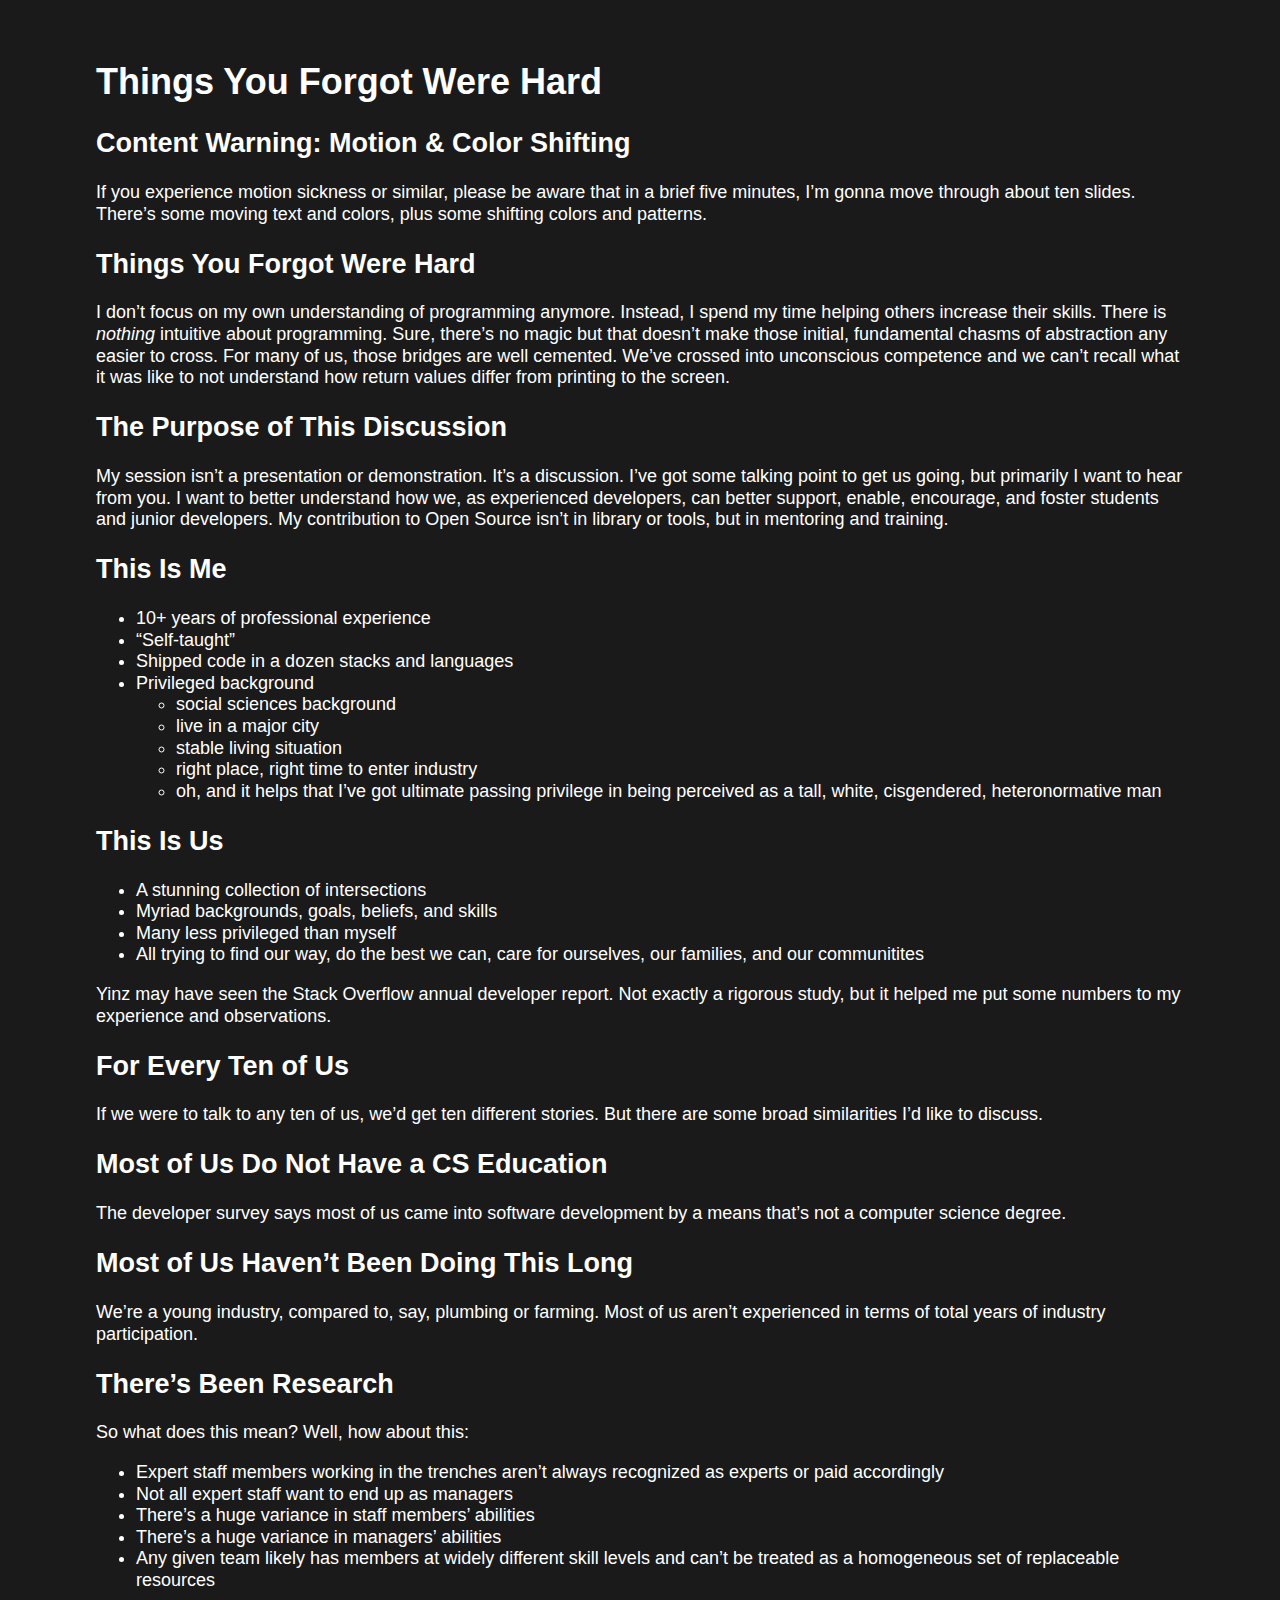
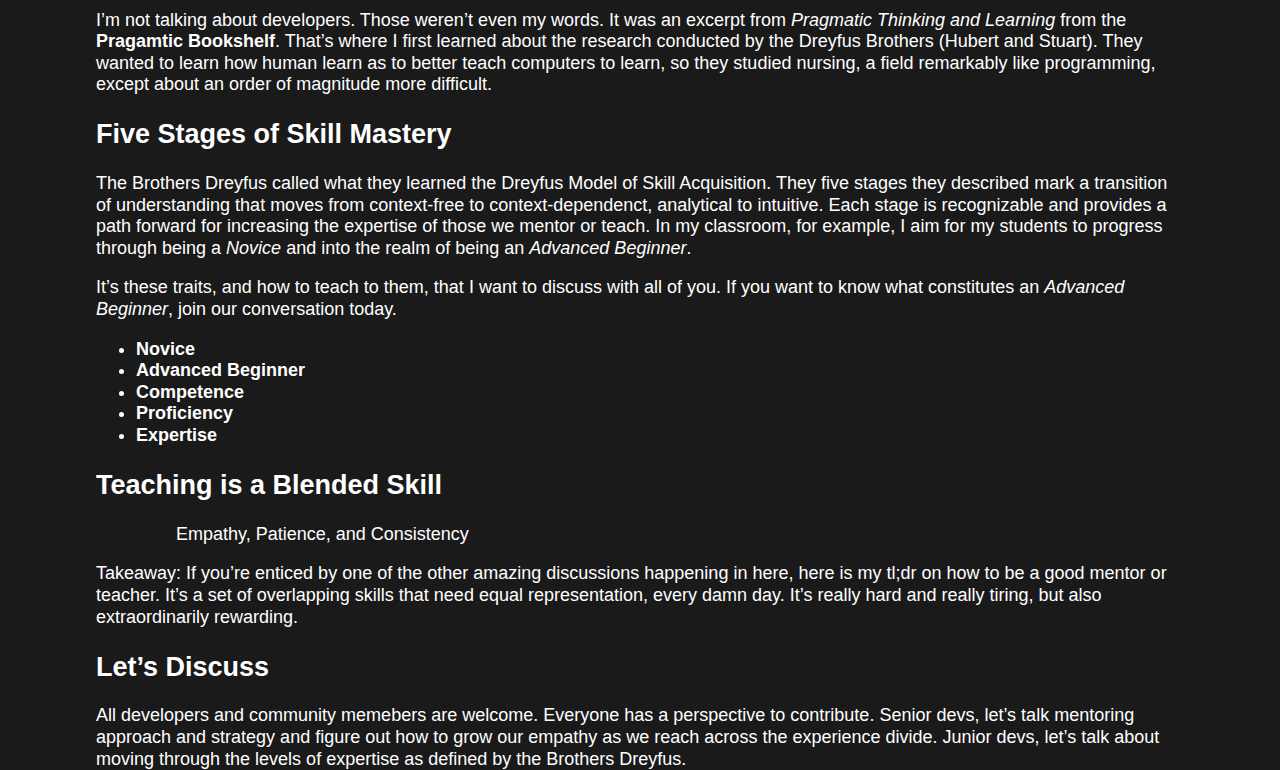
==== commit 7b0b19c2: "Site updated to 4d6b870" ====
--- a/content.html
+++ b/content.html
@@ -66,6 +66,19 @@
       
       <p>I’m not talking about developers. Those weren’t even my words. It was an excerpt from <em>Pragmatic Thinking and Learning</em> from the <strong>Pragamtic Bookshelf</strong>. That’s where I first learned about the research conducted by the Dreyfus Brothers (Hubert and Stuart). They wanted to learn how human learn as to better teach computers to learn, so they studied nursing, a field remarkably like programming, except about an order of magnitude more difficult.</p>
       
+      <h2 id="five-stages-of-skill-mastery">Five Stages of Skill Mastery</h2>
+      <p>The Brothers Dreyfus called what they learned the Dreyfus Model of Skill Acquisition. They five stages they described mark a transition of understanding that moves from context-free to context-dependenct, analytical to intuitive. Each stage is recognizable and provides a path forward for increasing the expertise of those we mentor or teach. In my classroom, for example, I aim for my students to progress through being a <em>Novice</em> and into the realm of being an <em>Advanced Beginner</em>.</p>
+      
+      <p>It’s these traits, and how to teach to them, that I want to discuss with all of you. If you want to know what constitutes an <em>Advanced Beginner</em>, join our conversation today.</p>
+      
+      <ul>
+        <li><strong>Novice</strong></li>
+        <li><strong>Advanced Beginner</strong></li>
+        <li><strong>Competence</strong></li>
+        <li><strong>Proficiency</strong></li>
+        <li><strong>Expertise</strong></li>
+      </ul>
+      
       <h2 id="teaching-is-a-blended-skill">Teaching is a Blended Skill</h2>
       <blockquote>
         <blockquote>
@@ -73,7 +86,7 @@
         </blockquote>
       </blockquote>
       
-      <p>The model they describe, known as the Dreyfus Model of Skill Acquisition, presents expertise as a gradual transition from novice to expert, concrete to abstract, context-free to context-dependent.</p>
+      <p>Takeaway: If you’re enticed by one of the other amazing discussions happening in here, here is my tl;dr on how to be a good mentor or teacher. It’s a set of overlapping skills that need equal representation, every damn day. It’s really hard and really tiring, but also extraordinarily rewarding.</p>
       
       <h2 id="lets-discuss">Let’s Discuss</h2>
       <p>All developers and community memebers are welcome. Everyone has a perspective to contribute. Senior devs, let’s talk mentoring approach and strategy and figure out how to grow our empathy as we reach across the experience divide. Junior devs, let’s talk about moving through the levels of expertise as defined by the Brothers Dreyfus.</p>
--- a/stylesheets/site.css
+++ b/stylesheets/site.css
@@ -1 +1 @@
-﻿/*! normalize.css v2.0.1 | MIT License | git.io/normalize */article,aside,details,figcaption,figure,footer,header,hgroup,nav,section,summary{display:block}audio,canvas,video{display:inline-block}audio:not([controls]){display:none;height:0}[hidden]{display:none}html{font-family:sans-serif;-webkit-text-size-adjust:100%;-ms-text-size-adjust:100%}body{margin:0}a:focus{outline:thin dotted}a:active,a:hover{outline:0}h1{font-size:2em}abbr[title]{border-bottom:1px dotted}b,strong{font-weight:bold}dfn{font-style:italic}mark{background:#ff0;color:#000}code,kbd,pre,samp{font-family:monospace, serif;font-size:1em}pre{white-space:pre;white-space:pre-wrap;word-wrap:break-word}q{quotes:"\201C" "\201D" "\2018" "\2019"}small{font-size:80%}sub,sup{font-size:75%;line-height:0;position:relative;vertical-align:baseline}sup{top:-0.5em}sub{bottom:-0.25em}img{border:0}svg:not(:root){overflow:hidden}figure{margin:0}fieldset{border:1px solid #c0c0c0;margin:0 2px;padding:0.35em 0.625em 0.75em}legend{border:0;padding:0}button,input,select,textarea{font-family:inherit;font-size:100%;margin:0}button,input{line-height:normal}button,html input[type="button"],input[type="reset"],input[type="submit"]{-webkit-appearance:button;cursor:pointer}button[disabled],input[disabled]{cursor:default}input[type="checkbox"],input[type="radio"]{box-sizing:border-box;padding:0}input[type="search"]{-webkit-appearance:textfield;-moz-box-sizing:content-box;-webkit-box-sizing:content-box;box-sizing:content-box}input[type="search"]::-webkit-search-cancel-button,input[type="search"]::-webkit-search-decoration{-webkit-appearance:none}button::-moz-focus-inner,input::-moz-focus-inner{border:0;padding:0}textarea{overflow:auto;vertical-align:top}table{border-collapse:collapse;border-spacing:0}#slide.dzzy #title .dzzy{opacity:1;top:0;transition:none}#slide.start #title .start{opacity:1;top:0}#slide.purpose #title .purpose{opacity:1;top:0}#slide.me #dots>div{opacity:0}#slide.me #dots>div:first-of-type{background-color:#43efe7;opacity:1;margin-left:25vmin;margin-top:25vmin;height:50vmin;width:50vmin}#slide.me #title .me{opacity:1;top:0}#slide.me #legend .me{opacity:1}#slide.me #legend .me span:before{color:#43efe7}#slide.us #dots>div:nth-of-type(1){background:#5d93a7;margin-left:90vh;margin-top:0vh;transition-delay:0.02s}#slide.us #dots>div:nth-of-type(2){background:#b3e791;margin-left:80vh;margin-top:0vh;transition-delay:0.04s}#slide.us #dots>div:nth-of-type(3){background:#4002d5;margin-left:70vh;margin-top:0vh;transition-delay:0.06s}#slide.us #dots>div:nth-of-type(4){background:#06cdea;margin-left:60vh;margin-top:0vh;transition-delay:0.08s}#slide.us #dots>div:nth-of-type(5){background:#193ed6;margin-left:50vh;margin-top:0vh;transition-delay:0.1s}#slide.us #dots>div:nth-of-type(6){background:#9f12b7;margin-left:40vh;margin-top:0vh;transition-delay:0.12s}#slide.us #dots>div:nth-of-type(7){background:#08e187;margin-left:30vh;margin-top:0vh;transition-delay:0.14s}#slide.us #dots>div:nth-of-type(8){background:#1e35ea;margin-left:20vh;margin-top:0vh;transition-delay:0.16s}#slide.us #dots>div:nth-of-type(9){background:#6c7590;margin-left:10vh;margin-top:0vh;transition-delay:0.18s}#slide.us #dots>div:nth-of-type(10){background:#429bdf;margin-left:0vh;margin-top:0vh;transition-delay:0.2s}#slide.us #dots>div:nth-of-type(11){background:#06f1a3;margin-left:90vh;margin-top:10vh;transition-delay:0.22s}#slide.us #dots>div:nth-of-type(12){background:#e11ee3;margin-left:80vh;margin-top:10vh;transition-delay:0.24s}#slide.us #dots>div:nth-of-type(13){background:#e9d5da;margin-left:70vh;margin-top:10vh;transition-delay:0.26s}#slide.us #dots>div:nth-of-type(14){background:#995bef;margin-left:60vh;margin-top:10vh;transition-delay:0.28s}#slide.us #dots>div:nth-of-type(15){background:#b39dab;margin-left:50vh;margin-top:10vh;transition-delay:0.3s}#slide.us #dots>div:nth-of-type(16){background:#ed5dd0;margin-left:40vh;margin-top:10vh;transition-delay:0.32s}#slide.us #dots>div:nth-of-type(17){background:#2628d5;margin-left:30vh;margin-top:10vh;transition-delay:0.34s}#slide.us #dots>div:nth-of-type(18){background:#714c65;margin-left:20vh;margin-top:10vh;transition-delay:0.36s}#slide.us #dots>div:nth-of-type(19){background:#6b43b1;margin-left:10vh;margin-top:10vh;transition-delay:0.38s}#slide.us #dots>div:nth-of-type(20){background:#bd3636;margin-left:0vh;margin-top:10vh;transition-delay:0.4s}#slide.us #dots>div:nth-of-type(21){background:#7b15cc;margin-left:90vh;margin-top:20vh;transition-delay:0.42s}#slide.us #dots>div:nth-of-type(22){background:#ede38c;margin-left:80vh;margin-top:20vh;transition-delay:0.44s}#slide.us #dots>div:nth-of-type(23){background:#e44621;margin-left:70vh;margin-top:20vh;transition-delay:0.46s}#slide.us #dots>div:nth-of-type(24){background:#766a6a;margin-left:60vh;margin-top:20vh;transition-delay:0.48s}#slide.us #dots>div:nth-of-type(25){background:#a07e93;margin-left:50vh;margin-top:20vh;transition-delay:0.5s}#slide.us #dots>div:nth-of-type(26){background:#a6bc4c;margin-left:40vh;margin-top:20vh;transition-delay:0.52s}#slide.us #dots>div:nth-of-type(27){background:#dbe347;margin-left:30vh;margin-top:20vh;transition-delay:0.54s}#slide.us #dots>div:nth-of-type(28){background:#f2a5ba;margin-left:20vh;margin-top:20vh;transition-delay:0.56s}#slide.us #dots>div:nth-of-type(29){background:#646e51;margin-left:10vh;margin-top:20vh;transition-delay:0.58s}#slide.us #dots>div:nth-of-type(30){background:#69489b;margin-left:0vh;margin-top:20vh;transition-delay:0.6s}#slide.us #dots>div:nth-of-type(31){background:#dc9071;margin-left:90vh;margin-top:30vh;transition-delay:0.62s}#slide.us #dots>div:nth-of-type(32){background:#b5c513;margin-left:80vh;margin-top:30vh;transition-delay:0.64s}#slide.us #dots>div:nth-of-type(33){background:#9b2aa1;margin-left:70vh;margin-top:30vh;transition-delay:0.66s}#slide.us #dots>div:nth-of-type(34){background:#0f4da4;margin-left:60vh;margin-top:30vh;transition-delay:0.68s}#slide.us #dots>div:nth-of-type(35){background:#3e8e2b;margin-left:50vh;margin-top:30vh;transition-delay:0.7s}#slide.us #dots>div:nth-of-type(36){background:#a35fcb;margin-left:40vh;margin-top:30vh;transition-delay:0.72s}#slide.us #dots>div:nth-of-type(37){background:#62a561;margin-left:30vh;margin-top:30vh;transition-delay:0.74s}#slide.us #dots>div:nth-of-type(38){background:#451565;margin-left:20vh;margin-top:30vh;transition-delay:0.76s}#slide.us #dots>div:nth-of-type(39){background:#92e2a5;margin-left:10vh;margin-top:30vh;transition-delay:0.78s}#slide.us #dots>div:nth-of-type(40){background:#37d4f5;margin-left:0vh;margin-top:30vh;transition-delay:0.8s}#slide.us #dots>div:nth-of-type(41){background:#ef5e02;margin-left:90vh;margin-top:40vh;transition-delay:0.82s}#slide.us #dots>div:nth-of-type(42){background:#4ce20f;margin-left:80vh;margin-top:40vh;transition-delay:0.84s}#slide.us #dots>div:nth-of-type(43){background:#3f85a2;margin-left:70vh;margin-top:40vh;transition-delay:0.86s}#slide.us #dots>div:nth-of-type(44){background:#618bc1;margin-left:60vh;margin-top:40vh;transition-delay:0.88s}#slide.us #dots>div:nth-of-type(45){background:#18c6f3;margin-left:50vh;margin-top:40vh;transition-delay:0.9s}#slide.us #dots>div:nth-of-type(46){background:#caf344;margin-left:40vh;margin-top:40vh;transition-delay:0.92s}#slide.us #dots>div:nth-of-type(47){background:#21e100;margin-left:30vh;margin-top:40vh;transition-delay:0.94s}#slide.us #dots>div:nth-of-type(48){background:#ce3dbf;margin-left:20vh;margin-top:40vh;transition-delay:0.96s}#slide.us #dots>div:nth-of-type(49){background:#17a03c;margin-left:10vh;margin-top:40vh;transition-delay:0.98s}#slide.us #dots>div:nth-of-type(50){background:#fb298c;margin-left:0vh;margin-top:40vh;transition-delay:1s}#slide.us #dots>div:nth-of-type(51){background:#43efe7;margin-left:90vh;margin-top:50vh;transition-delay:1.02s}#slide.us #dots>div:nth-of-type(52){background:#807367;margin-left:80vh;margin-top:50vh;transition-delay:1.04s}#slide.us #dots>div:nth-of-type(53){background:#6d38f4;margin-left:70vh;margin-top:50vh;transition-delay:1.06s}#slide.us #dots>div:nth-of-type(54){background:#bf4c8b;margin-left:60vh;margin-top:50vh;transition-delay:1.08s}#slide.us #dots>div:nth-of-type(55){background:#4d916e;margin-left:50vh;margin-top:50vh;transition-delay:1.1s}#slide.us #dots>div:nth-of-type(56){background:#d89685;margin-left:40vh;margin-top:50vh;transition-delay:1.12s}#slide.us #dots>div:nth-of-type(57){background:#569e8c;margin-left:30vh;margin-top:50vh;transition-delay:1.14s}#slide.us #dots>div:nth-of-type(58){background:#6055ee;margin-left:20vh;margin-top:50vh;transition-delay:1.16s}#slide.us #dots>div:nth-of-type(59){background:#8f925b;margin-left:10vh;margin-top:50vh;transition-delay:1.18s}#slide.us #dots>div:nth-of-type(60){background:#6ed106;margin-left:0vh;margin-top:50vh;transition-delay:1.2s}#slide.us #dots>div:nth-of-type(61){background:#ae85c1;margin-left:90vh;margin-top:60vh;transition-delay:1.22s}#slide.us #dots>div:nth-of-type(62){background:#a4219e;margin-left:80vh;margin-top:60vh;transition-delay:1.24s}#slide.us #dots>div:nth-of-type(63){background:#138c00;margin-left:70vh;margin-top:60vh;transition-delay:1.26s}#slide.us #dots>div:nth-of-type(64){background:#9a2e1e;margin-left:60vh;margin-top:60vh;transition-delay:1.28s}#slide.us #dots>div:nth-of-type(65){background:#f45f18;margin-left:50vh;margin-top:60vh;transition-delay:1.3s}#slide.us #dots>div:nth-of-type(66){background:#a1430e;margin-left:40vh;margin-top:60vh;transition-delay:1.32s}#slide.us #dots>div:nth-of-type(67){background:#58678d;margin-left:30vh;margin-top:60vh;transition-delay:1.34s}#slide.us #dots>div:nth-of-type(68){background:#8cdf70;margin-left:20vh;margin-top:60vh;transition-delay:1.36s}#slide.us #dots>div:nth-of-type(69){background:#3f9f4d;margin-left:10vh;margin-top:60vh;transition-delay:1.38s}#slide.us #dots>div:nth-of-type(70){background:#cdb411;margin-left:0vh;margin-top:60vh;transition-delay:1.4s}#slide.us #dots>div:nth-of-type(71){background:#b72271;margin-left:90vh;margin-top:70vh;transition-delay:1.42s}#slide.us #dots>div:nth-of-type(72){background:#2eb3b5;margin-left:80vh;margin-top:70vh;transition-delay:1.44s}#slide.us #dots>div:nth-of-type(73){background:#9dbc25;margin-left:70vh;margin-top:70vh;transition-delay:1.46s}#slide.us #dots>div:nth-of-type(74){background:#277e56;margin-left:60vh;margin-top:70vh;transition-delay:1.48s}#slide.us #dots>div:nth-of-type(75){background:#da3853;margin-left:50vh;margin-top:70vh;transition-delay:1.5s}#slide.us #dots>div:nth-of-type(76){background:#239df0;margin-left:40vh;margin-top:70vh;transition-delay:1.52s}#slide.us #dots>div:nth-of-type(77){background:#8aa3b1;margin-left:30vh;margin-top:70vh;transition-delay:1.54s}#slide.us #dots>div:nth-of-type(78){background:#327f65;margin-left:20vh;margin-top:70vh;transition-delay:1.56s}#slide.us #dots>div:nth-of-type(79){background:#159cac;margin-left:10vh;margin-top:70vh;transition-delay:1.58s}#slide.us #dots>div:nth-of-type(80){background:#376374;margin-left:0vh;margin-top:70vh;transition-delay:1.6s}#slide.us #dots>div:nth-of-type(81){background:#5d221d;margin-left:90vh;margin-top:80vh;transition-delay:1.62s}#slide.us #dots>div:nth-of-type(82){background:#012542;margin-left:80vh;margin-top:80vh;transition-delay:1.64s}#slide.us #dots>div:nth-of-type(83){background:#6211ef;margin-left:70vh;margin-top:80vh;transition-delay:1.66s}#slide.us #dots>div:nth-of-type(84){background:#c267c2;margin-left:60vh;margin-top:80vh;transition-delay:1.68s}#slide.us #dots>div:nth-of-type(85){background:#ea32ea;margin-left:50vh;margin-top:80vh;transition-delay:1.7s}#slide.us #dots>div:nth-of-type(86){background:#ede491;margin-left:40vh;margin-top:80vh;transition-delay:1.72s}#slide.us #dots>div:nth-of-type(87){background:#2ee507;margin-left:30vh;margin-top:80vh;transition-delay:1.74s}#slide.us #dots>div:nth-of-type(88){background:#b0eabf;margin-left:20vh;margin-top:80vh;transition-delay:1.76s}#slide.us #dots>div:nth-of-type(89){background:#9c3ea6;margin-left:10vh;margin-top:80vh;transition-delay:1.78s}#slide.us #dots>div:nth-of-type(90){background:#3002f5;margin-left:0vh;margin-top:80vh;transition-delay:1.8s}#slide.us #dots>div:nth-of-type(91){background:#2bfec4;margin-left:90vh;margin-top:90vh;transition-delay:1.82s}#slide.us #dots>div:nth-of-type(92){background:#d6b39c;margin-left:80vh;margin-top:90vh;transition-delay:1.84s}#slide.us #dots>div:nth-of-type(93){background:#aa1d53;margin-left:70vh;margin-top:90vh;transition-delay:1.86s}#slide.us #dots>div:nth-of-type(94){background:#64a4d9;margin-left:60vh;margin-top:90vh;transition-delay:1.88s}#slide.us #dots>div:nth-of-type(95){background:#b8a4d1;margin-left:50vh;margin-top:90vh;transition-delay:1.9s}#slide.us #dots>div:nth-of-type(96){background:#68ea7c;margin-left:40vh;margin-top:90vh;transition-delay:1.92s}#slide.us #dots>div:nth-of-type(97){background:#6e0444;margin-left:30vh;margin-top:90vh;transition-delay:1.94s}#slide.us #dots>div:nth-of-type(98){background:#a4a7a1;margin-left:20vh;margin-top:90vh;transition-delay:1.96s}#slide.us #dots>div:nth-of-type(99){background:#9d1f1c;margin-left:10vh;margin-top:90vh;transition-delay:1.98s}#slide.us #dots>div:nth-of-type(100){background:#e513c8;margin-left:0vh;margin-top:90vh;transition-delay:2s}#slide.us #dots>div:nth-of-type(101){background:#73d4c4;margin-left:90vh;margin-top:100vh;transition-delay:2.02s}#slide.us #dots>div:nth-of-type(102){background:#e04977;margin-left:80vh;margin-top:100vh;transition-delay:2.04s}#slide.us #dots>div:nth-of-type(103){background:#7a91c7;margin-left:70vh;margin-top:100vh;transition-delay:2.06s}#slide.us #dots>div:nth-of-type(104){background:#582324;margin-left:60vh;margin-top:100vh;transition-delay:2.08s}#slide.us #dots>div:nth-of-type(105){background:#9ea3d2;margin-left:50vh;margin-top:100vh;transition-delay:2.1s}#slide.us #dots>div:nth-of-type(106){background:#d47173;margin-left:40vh;margin-top:100vh;transition-delay:2.12s}#slide.us #dots>div:nth-of-type(107){background:#c2feae;margin-left:30vh;margin-top:100vh;transition-delay:2.14s}#slide.us #dots>div:nth-of-type(108){background:#f22ed4;margin-left:20vh;margin-top:100vh;transition-delay:2.16s}#slide.us #dots>div:nth-of-type(109){background:#d22713;margin-left:10vh;margin-top:100vh;transition-delay:2.18s}#slide.us #dots>div:nth-of-type(110){background:#8ef948;margin-left:0vh;margin-top:100vh;transition-delay:2.2s}#slide.us #dots>div:nth-of-type(111){background:#c5e65a;margin-left:90vh;margin-top:110vh;transition-delay:2.22s}#slide.us #dots>div:nth-of-type(112){background:#214869;margin-left:80vh;margin-top:110vh;transition-delay:2.24s}#slide.us #dots>div:nth-of-type(113){background:#47a28c;margin-left:70vh;margin-top:110vh;transition-delay:2.26s}#slide.us #dots>div:nth-of-type(114){background:#239450;margin-left:60vh;margin-top:110vh;transition-delay:2.28s}#slide.us #dots>div:nth-of-type(115){background:#72fc86;margin-left:50vh;margin-top:110vh;transition-delay:2.3s}#slide.us #dots>div:nth-of-type(116){background:#400f00;margin-left:40vh;margin-top:110vh;transition-delay:2.32s}#slide.us #dots>div:nth-of-type(117){background:#99954b;margin-left:30vh;margin-top:110vh;transition-delay:2.34s}#slide.us #dots>div:nth-of-type(118){background:#ae92c7;margin-left:20vh;margin-top:110vh;transition-delay:2.36s}#slide.us #dots>div:nth-of-type(119){background:#234750;margin-left:10vh;margin-top:110vh;transition-delay:2.38s}#slide.us #dots>div:nth-of-type(120){background:#a0f775;margin-left:0vh;margin-top:110vh;transition-delay:2.4s}#slide.us #dots>div:nth-of-type(121){background:#b40145;margin-left:90vh;margin-top:120vh;transition-delay:2.42s}#slide.us #dots>div:nth-of-type(122){background:#e5d788;margin-left:80vh;margin-top:120vh;transition-delay:2.44s}#slide.us #dots>div:nth-of-type(123){background:#3f6261;margin-left:70vh;margin-top:120vh;transition-delay:2.46s}#slide.us #dots>div:nth-of-type(124){background:#f953e8;margin-left:60vh;margin-top:120vh;transition-delay:2.48s}#slide.us #dots>div:nth-of-type(125){background:#14baef;margin-left:50vh;margin-top:120vh;transition-delay:2.5s}#slide.us #dots>div:nth-of-type(126){background:#3c4b0d;margin-left:40vh;margin-top:120vh;transition-delay:2.52s}#slide.us #dots>div:nth-of-type(127){background:#328472;margin-left:30vh;margin-top:120vh;transition-delay:2.54s}#slide.us #dots>div:nth-of-type(128){background:#8dc2fe;margin-left:20vh;margin-top:120vh;transition-delay:2.56s}#slide.us #dots>div:nth-of-type(129){background:#7040e9;margin-left:10vh;margin-top:120vh;transition-delay:2.58s}#slide.us #dots>div:nth-of-type(130){background:#f6aa13;margin-left:0vh;margin-top:120vh;transition-delay:2.6s}#slide.us #dots>div:nth-of-type(131){background:#024654;margin-left:90vh;margin-top:130vh;transition-delay:2.62s}#slide.us #dots>div:nth-of-type(132){background:#15d98a;margin-left:80vh;margin-top:130vh;transition-delay:2.64s}#slide.us #dots>div:nth-of-type(133){background:#d3b663;margin-left:70vh;margin-top:130vh;transition-delay:2.66s}#slide.us #dots>div:nth-of-type(134){background:#2fdc1d;margin-left:60vh;margin-top:130vh;transition-delay:2.68s}#slide.us #dots>div:nth-of-type(135){background:#b19cf9;margin-left:50vh;margin-top:130vh;transition-delay:2.7s}#slide.us #dots>div:nth-of-type(136){background:#487c68;margin-left:40vh;margin-top:130vh;transition-delay:2.72s}#slide.us #dots>div:nth-of-type(137){background:#9f31df;margin-left:30vh;margin-top:130vh;transition-delay:2.74s}#slide.us #dots>div:nth-of-type(138){background:#5de2d7;margin-left:20vh;margin-top:130vh;transition-delay:2.76s}#slide.us #dots>div:nth-of-type(139){background:#2a6477;margin-left:10vh;margin-top:130vh;transition-delay:2.78s}#slide.us #dots>div:nth-of-type(140){background:#d6b10d;margin-left:0vh;margin-top:130vh;transition-delay:2.8s}#slide.us #dots>div:nth-of-type(141){background:#04c181;margin-left:90vh;margin-top:140vh;transition-delay:2.82s}#slide.us #dots>div:nth-of-type(142){background:#e0da52;margin-left:80vh;margin-top:140vh;transition-delay:2.84s}#slide.us #dots>div:nth-of-type(143){background:#5c3b4b;margin-left:70vh;margin-top:140vh;transition-delay:2.86s}#slide.us #dots>div:nth-of-type(144){background:#945259;margin-left:60vh;margin-top:140vh;transition-delay:2.88s}#slide.us #dots>div:nth-of-type(145){background:#f8abb0;margin-left:50vh;margin-top:140vh;transition-delay:2.9s}#slide.us #dots>div:nth-of-type(146){background:#cf4020;margin-left:40vh;margin-top:140vh;transition-delay:2.92s}#slide.us #dots>div:nth-of-type(147){background:#ca295f;margin-left:30vh;margin-top:140vh;transition-delay:2.94s}#slide.us #dots>div:nth-of-type(148){background:#60f13f;margin-left:20vh;margin-top:140vh;transition-delay:2.96s}#slide.us #dots>div:nth-of-type(149){background:#1b8cda;margin-left:10vh;margin-top:140vh;transition-delay:2.98s}#slide.us #dots>div:nth-of-type(150){background:#ff4a19;margin-left:0vh;margin-top:140vh;transition-delay:3s}#slide.us #dots>div:nth-of-type(151){background:#af7ad9;margin-left:90vh;margin-top:150vh;transition-delay:3.02s}#slide.us #dots>div:nth-of-type(152){background:#cefe6e;margin-left:80vh;margin-top:150vh;transition-delay:3.04s}#slide.us #dots>div:nth-of-type(153){background:#f451d7;margin-left:70vh;margin-top:150vh;transition-delay:3.06s}#slide.us #dots>div:nth-of-type(154){background:#c84ad9;margin-left:60vh;margin-top:150vh;transition-delay:3.08s}#slide.us #dots>div:nth-of-type(155){background:#fbea8c;margin-left:50vh;margin-top:150vh;transition-delay:3.1s}#slide.us #dots>div:nth-of-type(156){background:#7f7b19;margin-left:40vh;margin-top:150vh;transition-delay:3.12s}#slide.us #dots>div:nth-of-type(157){background:#6a7f38;margin-left:30vh;margin-top:150vh;transition-delay:3.14s}#slide.us #dots>div:nth-of-type(158){background:#7eb4b9;margin-left:20vh;margin-top:150vh;transition-delay:3.16s}#slide.us #dots>div:nth-of-type(159){background:#000f0f;margin-left:10vh;margin-top:150vh;transition-delay:3.18s}#slide.us #dots>div:nth-of-type(160){background:#7fd367;margin-left:0vh;margin-top:150vh;transition-delay:3.2s}#slide.us #dots>div:nth-of-type(161){background:#4ed686;margin-left:90vh;margin-top:160vh;transition-delay:3.22s}#slide.us #dots>div:nth-of-type(162){background:#b15537;margin-left:80vh;margin-top:160vh;transition-delay:3.24s}#slide.us #dots>div:nth-of-type(163){background:#b9b888;margin-left:70vh;margin-top:160vh;transition-delay:3.26s}#slide.us #dots>div:nth-of-type(164){background:#465364;margin-left:60vh;margin-top:160vh;transition-delay:3.28s}#slide.us #dots>div:nth-of-type(165){background:#64a8a8;margin-left:50vh;margin-top:160vh;transition-delay:3.3s}#slide.us #dots>div:nth-of-type(166){background:#cd2407;margin-left:40vh;margin-top:160vh;transition-delay:3.32s}#slide.us #dots>div:nth-of-type(167){background:#5cc1e5;margin-left:30vh;margin-top:160vh;transition-delay:3.34s}#slide.us #dots>div:nth-of-type(168){background:#d3b476;margin-left:20vh;margin-top:160vh;transition-delay:3.36s}#slide.us #dots>div:nth-of-type(169){background:#ff6f07;margin-left:10vh;margin-top:160vh;transition-delay:3.38s}#slide.us #dots>div:nth-of-type(170){background:#a32b69;margin-left:0vh;margin-top:160vh;transition-delay:3.4s}#slide.us #dots>div:nth-of-type(171){background:#fd4d46;margin-left:90vh;margin-top:170vh;transition-delay:3.42s}#slide.us #dots>div:nth-of-type(172){background:#1b91d1;margin-left:80vh;margin-top:170vh;transition-delay:3.44s}#slide.us #dots>div:nth-of-type(173){background:#85dfe0;margin-left:70vh;margin-top:170vh;transition-delay:3.46s}#slide.us #dots>div:nth-of-type(174){background:#4be2ab;margin-left:60vh;margin-top:170vh;transition-delay:3.48s}#slide.us #dots>div:nth-of-type(175){background:#ba7bce;margin-left:50vh;margin-top:170vh;transition-delay:3.5s}#slide.us #dots>div:nth-of-type(176){background:#376050;margin-left:40vh;margin-top:170vh;transition-delay:3.52s}#slide.us #dots>div:nth-of-type(177){background:#080505;margin-left:30vh;margin-top:170vh;transition-delay:3.54s}#slide.us #dots>div:nth-of-type(178){background:#44536c;margin-left:20vh;margin-top:170vh;transition-delay:3.56s}#slide.us #dots>div:nth-of-type(179){background:#caaceb;margin-left:10vh;margin-top:170vh;transition-delay:3.58s}#slide.us #dots>div:nth-of-type(180){background:#541fd9;margin-left:0vh;margin-top:170vh;transition-delay:3.6s}#slide.us #title .us{opacity:1;top:0}#slide.in10 #title .in10{opacity:1;top:0}#slide.in10edu #title .in10edu{opacity:1;top:0}#slide.in10exp #title .in10exp{opacity:1;top:0}#slide.in10 #dots>div{transition:all 0s 1s, background-color 1s 0s}#slide.in10 #dots>div:nth-child(4){background-color:#06cdea;margin-left:2.5vh;margin-top:40vh;transition:all 1s 1s ease-in-out}#slide.in10 #dots>div:nth-child(17){background-color:#2628d5;margin-left:12.5vh;margin-top:40vh;transition:all 1s 1s ease-in-out}#slide.in10 #dots>div:nth-child(22){background-color:#ede38c;margin-left:22.5vh;margin-top:40vh;transition:all 1s 1s ease-in-out}#slide.in10 #dots>div:nth-child(39){background-color:#92e2a5;margin-left:32.5vh;margin-top:40vh;transition:all 1s 1s ease-in-out}#slide.in10 #dots>div:nth-child(44){background-color:#618bc1;margin-left:42.5vh;margin-top:40vh;transition:all 1s 1s ease-in-out}#slide.in10 #dots>div:nth-child(57){background-color:#569e8c;margin-left:52.5vh;margin-top:40vh;transition:all 1s 1s ease-in-out}#slide.in10 #dots>div:nth-child(61){background-color:#ae85c1;margin-left:62.5vh;margin-top:40vh;transition:all 1s 1s ease-in-out}#slide.in10 #dots>div:nth-child(77){background-color:#8aa3b1;margin-left:72.5vh;margin-top:40vh;transition:all 1s 1s ease-in-out}#slide.in10 #dots>div:nth-child(81){background-color:#5d221d;margin-left:82.5vh;margin-top:40vh;transition:all 1s 1s ease-in-out}#slide.in10 #dots>div:nth-child(98){background-color:#a4a7a1;margin-left:92.5vh;margin-top:40vh;transition:all 1s 1s ease-in-out}#slide.in10edu #dots>div{transition:all 0s 1s, background-color 1s 0s}#slide.in10edu #dots>div:nth-child(4){background-color:#06cdea;margin-left:2.5vh;margin-top:40vh;transition:all 1s 1s ease-in-out}#slide.in10edu #dots>div:nth-child(17){background-color:#2628d5;margin-left:12.5vh;margin-top:40vh;transition:all 1s 1s ease-in-out}#slide.in10edu #dots>div:nth-child(22){background-color:#ede38c;margin-left:22.5vh;margin-top:40vh;transition:all 1s 1s ease-in-out}#slide.in10edu #dots>div:nth-child(39){background-color:#92e2a5;margin-left:32.5vh;margin-top:40vh;transition:all 1s 1s ease-in-out}#slide.in10edu #dots>div:nth-child(44){background-color:#618bc1;margin-left:42.5vh;margin-top:40vh;transition:all 1s 1s ease-in-out}#slide.in10edu #dots>div:nth-child(57){background-color:#569e8c;margin-left:52.5vh;margin-top:40vh;transition:all 1s 1s ease-in-out}#slide.in10edu #dots>div:nth-child(61){background-color:#ae85c1;margin-left:62.5vh;margin-top:40vh;transition:all 1s 1s ease-in-out}#slide.in10edu #dots>div:nth-child(77){background-color:#8aa3b1;margin-left:72.5vh;margin-top:40vh;transition:all 1s 1s ease-in-out}#slide.in10edu #dots>div:nth-child(81){background-color:#5d221d;margin-left:82.5vh;margin-top:40vh;transition:all 1s 1s ease-in-out}#slide.in10edu #dots>div:nth-child(98){background-color:#a4a7a1;margin-left:92.5vh;margin-top:40vh;transition:all 1s 1s ease-in-out}#slide.in10edu #dots>div:nth-child(4){background-color:#c2f6ca;transition-delay:0s}#slide.in10edu #dots>div:nth-child(17){background-color:#c2f6ca;transition-delay:0s}#slide.in10edu #dots>div:nth-child(22){background-color:#c2f6ca;transition-delay:0s}#slide.in10edu #dots>div:nth-child(39){background-color:#1dcf38;transition-delay:0s}#slide.in10edu #dots>div:nth-child(44){background-color:#1dcf38;transition-delay:0s}#slide.in10edu #dots>div:nth-child(57){background-color:#1dcf38;transition-delay:0s}#slide.in10edu #dots>div:nth-child(61){background-color:#1dcf38;transition-delay:0s}#slide.in10edu #dots>div:nth-child(77){background-color:#1dcf38;transition-delay:0s}#slide.in10edu #dots>div:nth-child(81){background-color:#1dcf38;transition-delay:0s}#slide.in10edu #dots>div:nth-child(98){background-color:#1dcf38;transition-delay:0s}#slide.in10exp #dots>div{transition:all 0s 1s, background-color 1s 0s}#slide.in10exp #dots>div:nth-child(4){background-color:#06cdea;margin-left:2.5vh;margin-top:40vh;transition:all 1s 1s ease-in-out}#slide.in10exp #dots>div:nth-child(17){background-color:#2628d5;margin-left:12.5vh;margin-top:40vh;transition:all 1s 1s ease-in-out}#slide.in10exp #dots>div:nth-child(22){background-color:#ede38c;margin-left:22.5vh;margin-top:40vh;transition:all 1s 1s ease-in-out}#slide.in10exp #dots>div:nth-child(39){background-color:#92e2a5;margin-left:32.5vh;margin-top:40vh;transition:all 1s 1s ease-in-out}#slide.in10exp #dots>div:nth-child(44){background-color:#618bc1;margin-left:42.5vh;margin-top:40vh;transition:all 1s 1s ease-in-out}#slide.in10exp #dots>div:nth-child(57){background-color:#569e8c;margin-left:52.5vh;margin-top:40vh;transition:all 1s 1s ease-in-out}#slide.in10exp #dots>div:nth-child(61){background-color:#ae85c1;margin-left:62.5vh;margin-top:40vh;transition:all 1s 1s ease-in-out}#slide.in10exp #dots>div:nth-child(77){background-color:#8aa3b1;margin-left:72.5vh;margin-top:40vh;transition:all 1s 1s ease-in-out}#slide.in10exp #dots>div:nth-child(81){background-color:#5d221d;margin-left:82.5vh;margin-top:40vh;transition:all 1s 1s ease-in-out}#slide.in10exp #dots>div:nth-child(98){background-color:#a4a7a1;margin-left:92.5vh;margin-top:40vh;transition:all 1s 1s ease-in-out}#slide.in10exp #dots>div:nth-child(4){background-color:#fbc4aa;transition-delay:0s}#slide.in10exp #dots>div:nth-child(17){background-color:#fbc4aa;transition-delay:0s}#slide.in10exp #dots>div:nth-child(22){background-color:#fbc4aa;transition-delay:0s}#slide.in10exp #dots>div:nth-child(39){background-color:#fbc4aa;transition-delay:0s}#slide.in10exp #dots>div:nth-child(44){background-color:#fbc4aa;transition-delay:0s}#slide.in10exp #dots>div:nth-child(57){background-color:#fbc4aa;transition-delay:0s}#slide.in10exp #dots>div:nth-child(61){background-color:#fbc4aa;transition-delay:0s}#slide.in10exp #dots>div:nth-child(77){background-color:#f45f18;transition-delay:0s}#slide.in10exp #dots>div:nth-child(81){background-color:#f45f18;transition-delay:0s}#slide.in10exp #dots>div:nth-child(98){background-color:#f45f18;transition-delay:0s}#slide.in10 #legend .in10{opacity:1}#slide.in10edu #legend .in10edu{opacity:1}#slide.in10edu #legend .in10edu span:nth-child(1):before{color:#c2f6ca}#slide.in10edu #legend .in10edu span:nth-child(2):before{color:#1dcf38}#slide.in10exp #legend .in10exp{opacity:1}#slide.in10exp #legend .in10exp span:nth-child(1):before{color:#fbc4aa}#slide.in10exp #legend .in10exp span:nth-child(2):before{color:#f45f18}#slide.research #title .research{opacity:1;top:0}#slide.research #images .research{opacity:1}#slide.research #legend .research{opacity:1}#slide.values #dots>div{height:50vh;opacity:0;width:50vh}#slide.values #dots>div:nth-of-type(10){background-color:#e513c8;opacity:0.5;margin-left:10vh;margin-top:10vh}#slide.values #dots>div:nth-of-type(5){background-color:#239df0;opacity:0.75;margin-left:40vh;margin-top:10vh}#slide.values #dots>div:nth-of-type(3){background-color:#2ee507;opacity:0.7;margin-left:25vh;margin-top:30vh}#slide.values #title .values{opacity:1;top:0}#slide.values #legend .values{opacity:1}#slide.values #legend .values span:nth-child(1):before{color:#e513c8}#slide.values #legend .values span:nth-child(2):before{color:#239df0}#slide.values #legend .values span:nth-child(3):before{color:#2ee507}#slide.values #legend .values span:nth-child(4):before{color:#8555c3}#slide.discuss #dots{position:relative;padding:0;border-radius:50%}#slide.discuss #dots>div{display:block;height:10vh;left:50vh;margin:-5vh;opacity:1;position:absolute;top:50%;transition:none;width:10vh}#slide.discuss #dots>div:nth-of-type(1){background-color:#06cdea;transition:all 1s 0.1s ease-in-out;transform:rotate(0deg) translate(40vh)}#slide.discuss #dots>div:nth-of-type(2){background-color:#1e35ea;transition:all 1s 0.2s ease-in-out;transform:rotate(18deg) translate(40vh)}#slide.discuss #dots>div:nth-of-type(3){background-color:#e11ee3;transition:all 1s 0.3s ease-in-out;transform:rotate(36deg) translate(40vh)}#slide.discuss #dots>div:nth-of-type(4){background-color:#ed5dd0;transition:all 1s 0.4s ease-in-out;transform:rotate(54deg) translate(40vh)}#slide.discuss #dots>div:nth-of-type(5){background-color:#bd3636;transition:all 1s 0.5s ease-in-out;transform:rotate(72deg) translate(40vh)}#slide.discuss #dots>div:nth-of-type(6){background-color:#766a6a;transition:all 1s 0.6s ease-in-out;transform:rotate(90deg) translate(40vh)}#slide.discuss #dots>div:nth-of-type(7){background-color:#f2a5ba;transition:all 1s 0.7s ease-in-out;transform:rotate(108deg) translate(40vh)}#slide.discuss #dots>div:nth-of-type(8){background-color:#b5c513;transition:all 1s 0.8s ease-in-out;transform:rotate(126deg) translate(40vh)}#slide.discuss #dots>div:nth-of-type(9){background-color:#a35fcb;transition:all 1s 0.9s ease-in-out;transform:rotate(144deg) translate(40vh)}#slide.discuss #dots>div:nth-of-type(10){background-color:#37d4f5;transition:all 1s 1s ease-in-out;transform:rotate(162deg) translate(40vh)}#slide.discuss #dots>div:nth-of-type(11){background-color:#618bc1;transition:all 1s 1.1s ease-in-out;transform:rotate(180deg) translate(40vh)}#slide.discuss #dots>div:nth-of-type(12){background-color:#ce3dbf;transition:all 1s 1.2s ease-in-out;transform:rotate(198deg) translate(40vh)}#slide.discuss #dots>div:nth-of-type(13){background-color:#807367;transition:all 1s 1.3s ease-in-out;transform:rotate(216deg) translate(40vh)}#slide.discuss #dots>div:nth-of-type(14){background-color:#d89685;transition:all 1s 1.4s ease-in-out;transform:rotate(234deg) translate(40vh)}#slide.discuss #dots>div:nth-of-type(15){background-color:#6ed106;transition:all 1s 1.5s ease-in-out;transform:rotate(252deg) translate(40vh)}#slide.discuss #dots>div:nth-of-type(16){background-color:#9a2e1e;transition:all 1s 1.6s ease-in-out;transform:rotate(270deg) translate(40vh)}#slide.discuss #dots>div:nth-of-type(17){background-color:#8cdf70;transition:all 1s 1.7s ease-in-out;transform:rotate(288deg) translate(40vh)}#slide.discuss #dots>div:nth-of-type(18){background-color:#2eb3b5;transition:all 1s 1.8s ease-in-out;transform:rotate(306deg) translate(40vh)}#slide.discuss #dots>div:nth-of-type(19){background-color:#239df0;transition:all 1s 1.9s ease-in-out;transform:rotate(324deg) translate(40vh)}#slide.discuss #dots>div:nth-of-type(20){background-color:#376374;transition:all 1s 2s ease-in-out;transform:rotate(342deg) translate(40vh)}#slide.discuss #title .discuss{opacity:1;top:0}html{font:normal normal 60px/1.2 "Helvetica Neue", Helvetica, sans;color:white;height:100vh}body{background:#1a1a1a;height:100vh}#notes{font-size:0.3rem;margin:1rem auto;width:85vw}#images{display:inline-block;width:65vw}#images div{height:100vh;opacity:0;transition:all 1s ease-in-out}#images img{height:100%}#text{background:#4d4d4d;float:right;overflow:auto;position:relative;width:35vw;height:100vh}#text #title{font-size:1rem;margin:0 0 5vh;position:relative;height:40vh;text-align:center}#text #title div{opacity:0;overflow:hidden;position:absolute;top:-100vh;transition:all 1s ease-in-out;width:100%}#text #legend{position:relative;height:55vh}#text #legend>div{height:100%;position:absolute;opacity:0;top:0;transition:all 1s ease-in-out;width:100%}#text #legend span{display:block;font-size:0.5rem;line-height:0.75rem;padding-left:0.5rem}#text #legend span:before{display:inline-block;content:"•";vertical-align:middle;font-size:2rem}#text #legend span.footnote{position:absolute;bottom:0.25rem;font-size:0.25rem;line-height:1;font-style:italic}#text #legend span.footnote:before{content:""}#dots{position:relative;margin:0;width:100vw;height:100vh}#dots>div{position:absolute;left:0;top:0;margin:0;border-radius:50%;display:inline-block;height:10vh;width:10vh;transform:scale(0.85);transition:all 1s 0.2s ease-in-out,margin 1s cubic-bezier(1, -0.5, 0.405, 1.425)}+﻿/*! normalize.css v2.0.1 | MIT License | git.io/normalize */article,aside,details,figcaption,figure,footer,header,hgroup,nav,section,summary{display:block}audio,canvas,video{display:inline-block}audio:not([controls]){display:none;height:0}[hidden]{display:none}html{font-family:sans-serif;-webkit-text-size-adjust:100%;-ms-text-size-adjust:100%}body{margin:0}a:focus{outline:thin dotted}a:active,a:hover{outline:0}h1{font-size:2em}abbr[title]{border-bottom:1px dotted}b,strong{font-weight:bold}dfn{font-style:italic}mark{background:#ff0;color:#000}code,kbd,pre,samp{font-family:monospace, serif;font-size:1em}pre{white-space:pre;white-space:pre-wrap;word-wrap:break-word}q{quotes:"\201C" "\201D" "\2018" "\2019"}small{font-size:80%}sub,sup{font-size:75%;line-height:0;position:relative;vertical-align:baseline}sup{top:-0.5em}sub{bottom:-0.25em}img{border:0}svg:not(:root){overflow:hidden}figure{margin:0}fieldset{border:1px solid #c0c0c0;margin:0 2px;padding:0.35em 0.625em 0.75em}legend{border:0;padding:0}button,input,select,textarea{font-family:inherit;font-size:100%;margin:0}button,input{line-height:normal}button,html input[type="button"],input[type="reset"],input[type="submit"]{-webkit-appearance:button;cursor:pointer}button[disabled],input[disabled]{cursor:default}input[type="checkbox"],input[type="radio"]{box-sizing:border-box;padding:0}input[type="search"]{-webkit-appearance:textfield;-moz-box-sizing:content-box;-webkit-box-sizing:content-box;box-sizing:content-box}input[type="search"]::-webkit-search-cancel-button,input[type="search"]::-webkit-search-decoration{-webkit-appearance:none}button::-moz-focus-inner,input::-moz-focus-inner{border:0;padding:0}textarea{overflow:auto;vertical-align:top}table{border-collapse:collapse;border-spacing:0}#slide.dzzy #title .dzzy{opacity:1;top:0;transition:none}#slide.start #title .start{opacity:1;top:0}#slide.purpose #title .purpose{opacity:1;top:0}#slide.me #dots>div{opacity:0}#slide.me #dots>div:first-of-type{background-color:#43efe7;opacity:1;margin-left:25vmin;margin-top:25vmin;height:50vmin;width:50vmin}#slide.me #title .me{opacity:1;top:0}#slide.me #legend .me{opacity:1}#slide.me #legend .me span:before{color:#43efe7}#slide.us #dots>div:nth-of-type(1){background:#5d93a7;margin-left:90vh;margin-top:0vh;transition-delay:0.02s}#slide.us #dots>div:nth-of-type(2){background:#b3e791;margin-left:80vh;margin-top:0vh;transition-delay:0.04s}#slide.us #dots>div:nth-of-type(3){background:#4002d5;margin-left:70vh;margin-top:0vh;transition-delay:0.06s}#slide.us #dots>div:nth-of-type(4){background:#06cdea;margin-left:60vh;margin-top:0vh;transition-delay:0.08s}#slide.us #dots>div:nth-of-type(5){background:#193ed6;margin-left:50vh;margin-top:0vh;transition-delay:0.1s}#slide.us #dots>div:nth-of-type(6){background:#9f12b7;margin-left:40vh;margin-top:0vh;transition-delay:0.12s}#slide.us #dots>div:nth-of-type(7){background:#08e187;margin-left:30vh;margin-top:0vh;transition-delay:0.14s}#slide.us #dots>div:nth-of-type(8){background:#1e35ea;margin-left:20vh;margin-top:0vh;transition-delay:0.16s}#slide.us #dots>div:nth-of-type(9){background:#6c7590;margin-left:10vh;margin-top:0vh;transition-delay:0.18s}#slide.us #dots>div:nth-of-type(10){background:#429bdf;margin-left:0vh;margin-top:0vh;transition-delay:0.2s}#slide.us #dots>div:nth-of-type(11){background:#06f1a3;margin-left:90vh;margin-top:10vh;transition-delay:0.22s}#slide.us #dots>div:nth-of-type(12){background:#e11ee3;margin-left:80vh;margin-top:10vh;transition-delay:0.24s}#slide.us #dots>div:nth-of-type(13){background:#e9d5da;margin-left:70vh;margin-top:10vh;transition-delay:0.26s}#slide.us #dots>div:nth-of-type(14){background:#995bef;margin-left:60vh;margin-top:10vh;transition-delay:0.28s}#slide.us #dots>div:nth-of-type(15){background:#b39dab;margin-left:50vh;margin-top:10vh;transition-delay:0.3s}#slide.us #dots>div:nth-of-type(16){background:#ed5dd0;margin-left:40vh;margin-top:10vh;transition-delay:0.32s}#slide.us #dots>div:nth-of-type(17){background:#2628d5;margin-left:30vh;margin-top:10vh;transition-delay:0.34s}#slide.us #dots>div:nth-of-type(18){background:#714c65;margin-left:20vh;margin-top:10vh;transition-delay:0.36s}#slide.us #dots>div:nth-of-type(19){background:#6b43b1;margin-left:10vh;margin-top:10vh;transition-delay:0.38s}#slide.us #dots>div:nth-of-type(20){background:#bd3636;margin-left:0vh;margin-top:10vh;transition-delay:0.4s}#slide.us #dots>div:nth-of-type(21){background:#7b15cc;margin-left:90vh;margin-top:20vh;transition-delay:0.42s}#slide.us #dots>div:nth-of-type(22){background:#ede38c;margin-left:80vh;margin-top:20vh;transition-delay:0.44s}#slide.us #dots>div:nth-of-type(23){background:#e44621;margin-left:70vh;margin-top:20vh;transition-delay:0.46s}#slide.us #dots>div:nth-of-type(24){background:#766a6a;margin-left:60vh;margin-top:20vh;transition-delay:0.48s}#slide.us #dots>div:nth-of-type(25){background:#a07e93;margin-left:50vh;margin-top:20vh;transition-delay:0.5s}#slide.us #dots>div:nth-of-type(26){background:#a6bc4c;margin-left:40vh;margin-top:20vh;transition-delay:0.52s}#slide.us #dots>div:nth-of-type(27){background:#dbe347;margin-left:30vh;margin-top:20vh;transition-delay:0.54s}#slide.us #dots>div:nth-of-type(28){background:#f2a5ba;margin-left:20vh;margin-top:20vh;transition-delay:0.56s}#slide.us #dots>div:nth-of-type(29){background:#646e51;margin-left:10vh;margin-top:20vh;transition-delay:0.58s}#slide.us #dots>div:nth-of-type(30){background:#69489b;margin-left:0vh;margin-top:20vh;transition-delay:0.6s}#slide.us #dots>div:nth-of-type(31){background:#dc9071;margin-left:90vh;margin-top:30vh;transition-delay:0.62s}#slide.us #dots>div:nth-of-type(32){background:#b5c513;margin-left:80vh;margin-top:30vh;transition-delay:0.64s}#slide.us #dots>div:nth-of-type(33){background:#9b2aa1;margin-left:70vh;margin-top:30vh;transition-delay:0.66s}#slide.us #dots>div:nth-of-type(34){background:#0f4da4;margin-left:60vh;margin-top:30vh;transition-delay:0.68s}#slide.us #dots>div:nth-of-type(35){background:#3e8e2b;margin-left:50vh;margin-top:30vh;transition-delay:0.7s}#slide.us #dots>div:nth-of-type(36){background:#a35fcb;margin-left:40vh;margin-top:30vh;transition-delay:0.72s}#slide.us #dots>div:nth-of-type(37){background:#62a561;margin-left:30vh;margin-top:30vh;transition-delay:0.74s}#slide.us #dots>div:nth-of-type(38){background:#451565;margin-left:20vh;margin-top:30vh;transition-delay:0.76s}#slide.us #dots>div:nth-of-type(39){background:#92e2a5;margin-left:10vh;margin-top:30vh;transition-delay:0.78s}#slide.us #dots>div:nth-of-type(40){background:#37d4f5;margin-left:0vh;margin-top:30vh;transition-delay:0.8s}#slide.us #dots>div:nth-of-type(41){background:#ef5e02;margin-left:90vh;margin-top:40vh;transition-delay:0.82s}#slide.us #dots>div:nth-of-type(42){background:#4ce20f;margin-left:80vh;margin-top:40vh;transition-delay:0.84s}#slide.us #dots>div:nth-of-type(43){background:#3f85a2;margin-left:70vh;margin-top:40vh;transition-delay:0.86s}#slide.us #dots>div:nth-of-type(44){background:#618bc1;margin-left:60vh;margin-top:40vh;transition-delay:0.88s}#slide.us #dots>div:nth-of-type(45){background:#18c6f3;margin-left:50vh;margin-top:40vh;transition-delay:0.9s}#slide.us #dots>div:nth-of-type(46){background:#caf344;margin-left:40vh;margin-top:40vh;transition-delay:0.92s}#slide.us #dots>div:nth-of-type(47){background:#21e100;margin-left:30vh;margin-top:40vh;transition-delay:0.94s}#slide.us #dots>div:nth-of-type(48){background:#ce3dbf;margin-left:20vh;margin-top:40vh;transition-delay:0.96s}#slide.us #dots>div:nth-of-type(49){background:#17a03c;margin-left:10vh;margin-top:40vh;transition-delay:0.98s}#slide.us #dots>div:nth-of-type(50){background:#fb298c;margin-left:0vh;margin-top:40vh;transition-delay:1s}#slide.us #dots>div:nth-of-type(51){background:#43efe7;margin-left:90vh;margin-top:50vh;transition-delay:1.02s}#slide.us #dots>div:nth-of-type(52){background:#807367;margin-left:80vh;margin-top:50vh;transition-delay:1.04s}#slide.us #dots>div:nth-of-type(53){background:#6d38f4;margin-left:70vh;margin-top:50vh;transition-delay:1.06s}#slide.us #dots>div:nth-of-type(54){background:#bf4c8b;margin-left:60vh;margin-top:50vh;transition-delay:1.08s}#slide.us #dots>div:nth-of-type(55){background:#4d916e;margin-left:50vh;margin-top:50vh;transition-delay:1.1s}#slide.us #dots>div:nth-of-type(56){background:#d89685;margin-left:40vh;margin-top:50vh;transition-delay:1.12s}#slide.us #dots>div:nth-of-type(57){background:#569e8c;margin-left:30vh;margin-top:50vh;transition-delay:1.14s}#slide.us #dots>div:nth-of-type(58){background:#6055ee;margin-left:20vh;margin-top:50vh;transition-delay:1.16s}#slide.us #dots>div:nth-of-type(59){background:#8f925b;margin-left:10vh;margin-top:50vh;transition-delay:1.18s}#slide.us #dots>div:nth-of-type(60){background:#6ed106;margin-left:0vh;margin-top:50vh;transition-delay:1.2s}#slide.us #dots>div:nth-of-type(61){background:#ae85c1;margin-left:90vh;margin-top:60vh;transition-delay:1.22s}#slide.us #dots>div:nth-of-type(62){background:#a4219e;margin-left:80vh;margin-top:60vh;transition-delay:1.24s}#slide.us #dots>div:nth-of-type(63){background:#138c00;margin-left:70vh;margin-top:60vh;transition-delay:1.26s}#slide.us #dots>div:nth-of-type(64){background:#9a2e1e;margin-left:60vh;margin-top:60vh;transition-delay:1.28s}#slide.us #dots>div:nth-of-type(65){background:#f45f18;margin-left:50vh;margin-top:60vh;transition-delay:1.3s}#slide.us #dots>div:nth-of-type(66){background:#a1430e;margin-left:40vh;margin-top:60vh;transition-delay:1.32s}#slide.us #dots>div:nth-of-type(67){background:#58678d;margin-left:30vh;margin-top:60vh;transition-delay:1.34s}#slide.us #dots>div:nth-of-type(68){background:#8cdf70;margin-left:20vh;margin-top:60vh;transition-delay:1.36s}#slide.us #dots>div:nth-of-type(69){background:#3f9f4d;margin-left:10vh;margin-top:60vh;transition-delay:1.38s}#slide.us #dots>div:nth-of-type(70){background:#cdb411;margin-left:0vh;margin-top:60vh;transition-delay:1.4s}#slide.us #dots>div:nth-of-type(71){background:#b72271;margin-left:90vh;margin-top:70vh;transition-delay:1.42s}#slide.us #dots>div:nth-of-type(72){background:#2eb3b5;margin-left:80vh;margin-top:70vh;transition-delay:1.44s}#slide.us #dots>div:nth-of-type(73){background:#9dbc25;margin-left:70vh;margin-top:70vh;transition-delay:1.46s}#slide.us #dots>div:nth-of-type(74){background:#277e56;margin-left:60vh;margin-top:70vh;transition-delay:1.48s}#slide.us #dots>div:nth-of-type(75){background:#da3853;margin-left:50vh;margin-top:70vh;transition-delay:1.5s}#slide.us #dots>div:nth-of-type(76){background:#239df0;margin-left:40vh;margin-top:70vh;transition-delay:1.52s}#slide.us #dots>div:nth-of-type(77){background:#8aa3b1;margin-left:30vh;margin-top:70vh;transition-delay:1.54s}#slide.us #dots>div:nth-of-type(78){background:#327f65;margin-left:20vh;margin-top:70vh;transition-delay:1.56s}#slide.us #dots>div:nth-of-type(79){background:#159cac;margin-left:10vh;margin-top:70vh;transition-delay:1.58s}#slide.us #dots>div:nth-of-type(80){background:#376374;margin-left:0vh;margin-top:70vh;transition-delay:1.6s}#slide.us #dots>div:nth-of-type(81){background:#5d221d;margin-left:90vh;margin-top:80vh;transition-delay:1.62s}#slide.us #dots>div:nth-of-type(82){background:#012542;margin-left:80vh;margin-top:80vh;transition-delay:1.64s}#slide.us #dots>div:nth-of-type(83){background:#6211ef;margin-left:70vh;margin-top:80vh;transition-delay:1.66s}#slide.us #dots>div:nth-of-type(84){background:#c267c2;margin-left:60vh;margin-top:80vh;transition-delay:1.68s}#slide.us #dots>div:nth-of-type(85){background:#ea32ea;margin-left:50vh;margin-top:80vh;transition-delay:1.7s}#slide.us #dots>div:nth-of-type(86){background:#ede491;margin-left:40vh;margin-top:80vh;transition-delay:1.72s}#slide.us #dots>div:nth-of-type(87){background:#2ee507;margin-left:30vh;margin-top:80vh;transition-delay:1.74s}#slide.us #dots>div:nth-of-type(88){background:#b0eabf;margin-left:20vh;margin-top:80vh;transition-delay:1.76s}#slide.us #dots>div:nth-of-type(89){background:#9c3ea6;margin-left:10vh;margin-top:80vh;transition-delay:1.78s}#slide.us #dots>div:nth-of-type(90){background:#3002f5;margin-left:0vh;margin-top:80vh;transition-delay:1.8s}#slide.us #dots>div:nth-of-type(91){background:#2bfec4;margin-left:90vh;margin-top:90vh;transition-delay:1.82s}#slide.us #dots>div:nth-of-type(92){background:#d6b39c;margin-left:80vh;margin-top:90vh;transition-delay:1.84s}#slide.us #dots>div:nth-of-type(93){background:#aa1d53;margin-left:70vh;margin-top:90vh;transition-delay:1.86s}#slide.us #dots>div:nth-of-type(94){background:#64a4d9;margin-left:60vh;margin-top:90vh;transition-delay:1.88s}#slide.us #dots>div:nth-of-type(95){background:#b8a4d1;margin-left:50vh;margin-top:90vh;transition-delay:1.9s}#slide.us #dots>div:nth-of-type(96){background:#68ea7c;margin-left:40vh;margin-top:90vh;transition-delay:1.92s}#slide.us #dots>div:nth-of-type(97){background:#6e0444;margin-left:30vh;margin-top:90vh;transition-delay:1.94s}#slide.us #dots>div:nth-of-type(98){background:#a4a7a1;margin-left:20vh;margin-top:90vh;transition-delay:1.96s}#slide.us #dots>div:nth-of-type(99){background:#9d1f1c;margin-left:10vh;margin-top:90vh;transition-delay:1.98s}#slide.us #dots>div:nth-of-type(100){background:#e513c8;margin-left:0vh;margin-top:90vh;transition-delay:2s}#slide.us #dots>div:nth-of-type(101){background:#73d4c4;margin-left:90vh;margin-top:100vh;transition-delay:2.02s}#slide.us #dots>div:nth-of-type(102){background:#e04977;margin-left:80vh;margin-top:100vh;transition-delay:2.04s}#slide.us #dots>div:nth-of-type(103){background:#7a91c7;margin-left:70vh;margin-top:100vh;transition-delay:2.06s}#slide.us #dots>div:nth-of-type(104){background:#582324;margin-left:60vh;margin-top:100vh;transition-delay:2.08s}#slide.us #dots>div:nth-of-type(105){background:#9ea3d2;margin-left:50vh;margin-top:100vh;transition-delay:2.1s}#slide.us #dots>div:nth-of-type(106){background:#d47173;margin-left:40vh;margin-top:100vh;transition-delay:2.12s}#slide.us #dots>div:nth-of-type(107){background:#c2feae;margin-left:30vh;margin-top:100vh;transition-delay:2.14s}#slide.us #dots>div:nth-of-type(108){background:#f22ed4;margin-left:20vh;margin-top:100vh;transition-delay:2.16s}#slide.us #dots>div:nth-of-type(109){background:#d22713;margin-left:10vh;margin-top:100vh;transition-delay:2.18s}#slide.us #dots>div:nth-of-type(110){background:#8ef948;margin-left:0vh;margin-top:100vh;transition-delay:2.2s}#slide.us #dots>div:nth-of-type(111){background:#c5e65a;margin-left:90vh;margin-top:110vh;transition-delay:2.22s}#slide.us #dots>div:nth-of-type(112){background:#214869;margin-left:80vh;margin-top:110vh;transition-delay:2.24s}#slide.us #dots>div:nth-of-type(113){background:#47a28c;margin-left:70vh;margin-top:110vh;transition-delay:2.26s}#slide.us #dots>div:nth-of-type(114){background:#239450;margin-left:60vh;margin-top:110vh;transition-delay:2.28s}#slide.us #dots>div:nth-of-type(115){background:#72fc86;margin-left:50vh;margin-top:110vh;transition-delay:2.3s}#slide.us #dots>div:nth-of-type(116){background:#400f00;margin-left:40vh;margin-top:110vh;transition-delay:2.32s}#slide.us #dots>div:nth-of-type(117){background:#99954b;margin-left:30vh;margin-top:110vh;transition-delay:2.34s}#slide.us #dots>div:nth-of-type(118){background:#ae92c7;margin-left:20vh;margin-top:110vh;transition-delay:2.36s}#slide.us #dots>div:nth-of-type(119){background:#234750;margin-left:10vh;margin-top:110vh;transition-delay:2.38s}#slide.us #dots>div:nth-of-type(120){background:#a0f775;margin-left:0vh;margin-top:110vh;transition-delay:2.4s}#slide.us #dots>div:nth-of-type(121){background:#b40145;margin-left:90vh;margin-top:120vh;transition-delay:2.42s}#slide.us #dots>div:nth-of-type(122){background:#e5d788;margin-left:80vh;margin-top:120vh;transition-delay:2.44s}#slide.us #dots>div:nth-of-type(123){background:#3f6261;margin-left:70vh;margin-top:120vh;transition-delay:2.46s}#slide.us #dots>div:nth-of-type(124){background:#f953e8;margin-left:60vh;margin-top:120vh;transition-delay:2.48s}#slide.us #dots>div:nth-of-type(125){background:#14baef;margin-left:50vh;margin-top:120vh;transition-delay:2.5s}#slide.us #dots>div:nth-of-type(126){background:#3c4b0d;margin-left:40vh;margin-top:120vh;transition-delay:2.52s}#slide.us #dots>div:nth-of-type(127){background:#328472;margin-left:30vh;margin-top:120vh;transition-delay:2.54s}#slide.us #dots>div:nth-of-type(128){background:#8dc2fe;margin-left:20vh;margin-top:120vh;transition-delay:2.56s}#slide.us #dots>div:nth-of-type(129){background:#7040e9;margin-left:10vh;margin-top:120vh;transition-delay:2.58s}#slide.us #dots>div:nth-of-type(130){background:#f6aa13;margin-left:0vh;margin-top:120vh;transition-delay:2.6s}#slide.us #dots>div:nth-of-type(131){background:#024654;margin-left:90vh;margin-top:130vh;transition-delay:2.62s}#slide.us #dots>div:nth-of-type(132){background:#15d98a;margin-left:80vh;margin-top:130vh;transition-delay:2.64s}#slide.us #dots>div:nth-of-type(133){background:#d3b663;margin-left:70vh;margin-top:130vh;transition-delay:2.66s}#slide.us #dots>div:nth-of-type(134){background:#2fdc1d;margin-left:60vh;margin-top:130vh;transition-delay:2.68s}#slide.us #dots>div:nth-of-type(135){background:#b19cf9;margin-left:50vh;margin-top:130vh;transition-delay:2.7s}#slide.us #dots>div:nth-of-type(136){background:#487c68;margin-left:40vh;margin-top:130vh;transition-delay:2.72s}#slide.us #dots>div:nth-of-type(137){background:#9f31df;margin-left:30vh;margin-top:130vh;transition-delay:2.74s}#slide.us #dots>div:nth-of-type(138){background:#5de2d7;margin-left:20vh;margin-top:130vh;transition-delay:2.76s}#slide.us #dots>div:nth-of-type(139){background:#2a6477;margin-left:10vh;margin-top:130vh;transition-delay:2.78s}#slide.us #dots>div:nth-of-type(140){background:#d6b10d;margin-left:0vh;margin-top:130vh;transition-delay:2.8s}#slide.us #dots>div:nth-of-type(141){background:#04c181;margin-left:90vh;margin-top:140vh;transition-delay:2.82s}#slide.us #dots>div:nth-of-type(142){background:#e0da52;margin-left:80vh;margin-top:140vh;transition-delay:2.84s}#slide.us #dots>div:nth-of-type(143){background:#5c3b4b;margin-left:70vh;margin-top:140vh;transition-delay:2.86s}#slide.us #dots>div:nth-of-type(144){background:#945259;margin-left:60vh;margin-top:140vh;transition-delay:2.88s}#slide.us #dots>div:nth-of-type(145){background:#f8abb0;margin-left:50vh;margin-top:140vh;transition-delay:2.9s}#slide.us #dots>div:nth-of-type(146){background:#cf4020;margin-left:40vh;margin-top:140vh;transition-delay:2.92s}#slide.us #dots>div:nth-of-type(147){background:#ca295f;margin-left:30vh;margin-top:140vh;transition-delay:2.94s}#slide.us #dots>div:nth-of-type(148){background:#60f13f;margin-left:20vh;margin-top:140vh;transition-delay:2.96s}#slide.us #dots>div:nth-of-type(149){background:#1b8cda;margin-left:10vh;margin-top:140vh;transition-delay:2.98s}#slide.us #dots>div:nth-of-type(150){background:#ff4a19;margin-left:0vh;margin-top:140vh;transition-delay:3s}#slide.us #dots>div:nth-of-type(151){background:#af7ad9;margin-left:90vh;margin-top:150vh;transition-delay:3.02s}#slide.us #dots>div:nth-of-type(152){background:#cefe6e;margin-left:80vh;margin-top:150vh;transition-delay:3.04s}#slide.us #dots>div:nth-of-type(153){background:#f451d7;margin-left:70vh;margin-top:150vh;transition-delay:3.06s}#slide.us #dots>div:nth-of-type(154){background:#c84ad9;margin-left:60vh;margin-top:150vh;transition-delay:3.08s}#slide.us #dots>div:nth-of-type(155){background:#fbea8c;margin-left:50vh;margin-top:150vh;transition-delay:3.1s}#slide.us #dots>div:nth-of-type(156){background:#7f7b19;margin-left:40vh;margin-top:150vh;transition-delay:3.12s}#slide.us #dots>div:nth-of-type(157){background:#6a7f38;margin-left:30vh;margin-top:150vh;transition-delay:3.14s}#slide.us #dots>div:nth-of-type(158){background:#7eb4b9;margin-left:20vh;margin-top:150vh;transition-delay:3.16s}#slide.us #dots>div:nth-of-type(159){background:#000f0f;margin-left:10vh;margin-top:150vh;transition-delay:3.18s}#slide.us #dots>div:nth-of-type(160){background:#7fd367;margin-left:0vh;margin-top:150vh;transition-delay:3.2s}#slide.us #dots>div:nth-of-type(161){background:#4ed686;margin-left:90vh;margin-top:160vh;transition-delay:3.22s}#slide.us #dots>div:nth-of-type(162){background:#b15537;margin-left:80vh;margin-top:160vh;transition-delay:3.24s}#slide.us #dots>div:nth-of-type(163){background:#b9b888;margin-left:70vh;margin-top:160vh;transition-delay:3.26s}#slide.us #dots>div:nth-of-type(164){background:#465364;margin-left:60vh;margin-top:160vh;transition-delay:3.28s}#slide.us #dots>div:nth-of-type(165){background:#64a8a8;margin-left:50vh;margin-top:160vh;transition-delay:3.3s}#slide.us #dots>div:nth-of-type(166){background:#cd2407;margin-left:40vh;margin-top:160vh;transition-delay:3.32s}#slide.us #dots>div:nth-of-type(167){background:#5cc1e5;margin-left:30vh;margin-top:160vh;transition-delay:3.34s}#slide.us #dots>div:nth-of-type(168){background:#d3b476;margin-left:20vh;margin-top:160vh;transition-delay:3.36s}#slide.us #dots>div:nth-of-type(169){background:#ff6f07;margin-left:10vh;margin-top:160vh;transition-delay:3.38s}#slide.us #dots>div:nth-of-type(170){background:#a32b69;margin-left:0vh;margin-top:160vh;transition-delay:3.4s}#slide.us #dots>div:nth-of-type(171){background:#fd4d46;margin-left:90vh;margin-top:170vh;transition-delay:3.42s}#slide.us #dots>div:nth-of-type(172){background:#1b91d1;margin-left:80vh;margin-top:170vh;transition-delay:3.44s}#slide.us #dots>div:nth-of-type(173){background:#85dfe0;margin-left:70vh;margin-top:170vh;transition-delay:3.46s}#slide.us #dots>div:nth-of-type(174){background:#4be2ab;margin-left:60vh;margin-top:170vh;transition-delay:3.48s}#slide.us #dots>div:nth-of-type(175){background:#ba7bce;margin-left:50vh;margin-top:170vh;transition-delay:3.5s}#slide.us #dots>div:nth-of-type(176){background:#376050;margin-left:40vh;margin-top:170vh;transition-delay:3.52s}#slide.us #dots>div:nth-of-type(177){background:#080505;margin-left:30vh;margin-top:170vh;transition-delay:3.54s}#slide.us #dots>div:nth-of-type(178){background:#44536c;margin-left:20vh;margin-top:170vh;transition-delay:3.56s}#slide.us #dots>div:nth-of-type(179){background:#caaceb;margin-left:10vh;margin-top:170vh;transition-delay:3.58s}#slide.us #dots>div:nth-of-type(180){background:#541fd9;margin-left:0vh;margin-top:170vh;transition-delay:3.6s}#slide.us #title .us{opacity:1;top:0}#slide.in10 #title .in10{opacity:1;top:0}#slide.in10edu #title .in10edu{opacity:1;top:0}#slide.in10exp #title .in10exp{opacity:1;top:0}#slide.in10 #dots>div{transition:all 0s 1s, background-color 1s 0s}#slide.in10 #dots>div:nth-child(4){background-color:#06cdea;margin-left:2.5vh;margin-top:40vh;transition:all 1s 1s ease-in-out}#slide.in10 #dots>div:nth-child(17){background-color:#2628d5;margin-left:12.5vh;margin-top:40vh;transition:all 1s 1s ease-in-out}#slide.in10 #dots>div:nth-child(22){background-color:#ede38c;margin-left:22.5vh;margin-top:40vh;transition:all 1s 1s ease-in-out}#slide.in10 #dots>div:nth-child(39){background-color:#92e2a5;margin-left:32.5vh;margin-top:40vh;transition:all 1s 1s ease-in-out}#slide.in10 #dots>div:nth-child(44){background-color:#618bc1;margin-left:42.5vh;margin-top:40vh;transition:all 1s 1s ease-in-out}#slide.in10 #dots>div:nth-child(57){background-color:#569e8c;margin-left:52.5vh;margin-top:40vh;transition:all 1s 1s ease-in-out}#slide.in10 #dots>div:nth-child(61){background-color:#ae85c1;margin-left:62.5vh;margin-top:40vh;transition:all 1s 1s ease-in-out}#slide.in10 #dots>div:nth-child(77){background-color:#8aa3b1;margin-left:72.5vh;margin-top:40vh;transition:all 1s 1s ease-in-out}#slide.in10 #dots>div:nth-child(81){background-color:#5d221d;margin-left:82.5vh;margin-top:40vh;transition:all 1s 1s ease-in-out}#slide.in10 #dots>div:nth-child(98){background-color:#a4a7a1;margin-left:92.5vh;margin-top:40vh;transition:all 1s 1s ease-in-out}#slide.in10edu #dots>div{transition:all 0s 1s, background-color 1s 0s}#slide.in10edu #dots>div:nth-child(4){background-color:#06cdea;margin-left:2.5vh;margin-top:40vh;transition:all 1s 1s ease-in-out}#slide.in10edu #dots>div:nth-child(17){background-color:#2628d5;margin-left:12.5vh;margin-top:40vh;transition:all 1s 1s ease-in-out}#slide.in10edu #dots>div:nth-child(22){background-color:#ede38c;margin-left:22.5vh;margin-top:40vh;transition:all 1s 1s ease-in-out}#slide.in10edu #dots>div:nth-child(39){background-color:#92e2a5;margin-left:32.5vh;margin-top:40vh;transition:all 1s 1s ease-in-out}#slide.in10edu #dots>div:nth-child(44){background-color:#618bc1;margin-left:42.5vh;margin-top:40vh;transition:all 1s 1s ease-in-out}#slide.in10edu #dots>div:nth-child(57){background-color:#569e8c;margin-left:52.5vh;margin-top:40vh;transition:all 1s 1s ease-in-out}#slide.in10edu #dots>div:nth-child(61){background-color:#ae85c1;margin-left:62.5vh;margin-top:40vh;transition:all 1s 1s ease-in-out}#slide.in10edu #dots>div:nth-child(77){background-color:#8aa3b1;margin-left:72.5vh;margin-top:40vh;transition:all 1s 1s ease-in-out}#slide.in10edu #dots>div:nth-child(81){background-color:#5d221d;margin-left:82.5vh;margin-top:40vh;transition:all 1s 1s ease-in-out}#slide.in10edu #dots>div:nth-child(98){background-color:#a4a7a1;margin-left:92.5vh;margin-top:40vh;transition:all 1s 1s ease-in-out}#slide.in10edu #dots>div:nth-child(4){background-color:#c2f6ca;transition-delay:0s}#slide.in10edu #dots>div:nth-child(17){background-color:#c2f6ca;transition-delay:0s}#slide.in10edu #dots>div:nth-child(22){background-color:#c2f6ca;transition-delay:0s}#slide.in10edu #dots>div:nth-child(39){background-color:#1dcf38;transition-delay:0s}#slide.in10edu #dots>div:nth-child(44){background-color:#1dcf38;transition-delay:0s}#slide.in10edu #dots>div:nth-child(57){background-color:#1dcf38;transition-delay:0s}#slide.in10edu #dots>div:nth-child(61){background-color:#1dcf38;transition-delay:0s}#slide.in10edu #dots>div:nth-child(77){background-color:#1dcf38;transition-delay:0s}#slide.in10edu #dots>div:nth-child(81){background-color:#1dcf38;transition-delay:0s}#slide.in10edu #dots>div:nth-child(98){background-color:#1dcf38;transition-delay:0s}#slide.in10exp #dots>div{transition:all 0s 1s, background-color 1s 0s}#slide.in10exp #dots>div:nth-child(4){background-color:#06cdea;margin-left:2.5vh;margin-top:40vh;transition:all 1s 1s ease-in-out}#slide.in10exp #dots>div:nth-child(17){background-color:#2628d5;margin-left:12.5vh;margin-top:40vh;transition:all 1s 1s ease-in-out}#slide.in10exp #dots>div:nth-child(22){background-color:#ede38c;margin-left:22.5vh;margin-top:40vh;transition:all 1s 1s ease-in-out}#slide.in10exp #dots>div:nth-child(39){background-color:#92e2a5;margin-left:32.5vh;margin-top:40vh;transition:all 1s 1s ease-in-out}#slide.in10exp #dots>div:nth-child(44){background-color:#618bc1;margin-left:42.5vh;margin-top:40vh;transition:all 1s 1s ease-in-out}#slide.in10exp #dots>div:nth-child(57){background-color:#569e8c;margin-left:52.5vh;margin-top:40vh;transition:all 1s 1s ease-in-out}#slide.in10exp #dots>div:nth-child(61){background-color:#ae85c1;margin-left:62.5vh;margin-top:40vh;transition:all 1s 1s ease-in-out}#slide.in10exp #dots>div:nth-child(77){background-color:#8aa3b1;margin-left:72.5vh;margin-top:40vh;transition:all 1s 1s ease-in-out}#slide.in10exp #dots>div:nth-child(81){background-color:#5d221d;margin-left:82.5vh;margin-top:40vh;transition:all 1s 1s ease-in-out}#slide.in10exp #dots>div:nth-child(98){background-color:#a4a7a1;margin-left:92.5vh;margin-top:40vh;transition:all 1s 1s ease-in-out}#slide.in10exp #dots>div:nth-child(4){background-color:#fbc4aa;transition-delay:0s}#slide.in10exp #dots>div:nth-child(17){background-color:#fbc4aa;transition-delay:0s}#slide.in10exp #dots>div:nth-child(22){background-color:#fbc4aa;transition-delay:0s}#slide.in10exp #dots>div:nth-child(39){background-color:#fbc4aa;transition-delay:0s}#slide.in10exp #dots>div:nth-child(44){background-color:#fbc4aa;transition-delay:0s}#slide.in10exp #dots>div:nth-child(57){background-color:#fbc4aa;transition-delay:0s}#slide.in10exp #dots>div:nth-child(61){background-color:#fbc4aa;transition-delay:0s}#slide.in10exp #dots>div:nth-child(77){background-color:#f45f18;transition-delay:0s}#slide.in10exp #dots>div:nth-child(81){background-color:#f45f18;transition-delay:0s}#slide.in10exp #dots>div:nth-child(98){background-color:#f45f18;transition-delay:0s}#slide.in10 #legend .in10{opacity:1}#slide.in10edu #legend .in10edu{opacity:1}#slide.in10edu #legend .in10edu span:nth-child(1):before{color:#c2f6ca}#slide.in10edu #legend .in10edu span:nth-child(2):before{color:#1dcf38}#slide.in10exp #legend .in10exp{opacity:1}#slide.in10exp #legend .in10exp span:nth-child(1):before{color:#fbc4aa}#slide.in10exp #legend .in10exp span:nth-child(2):before{color:#f45f18}#slide.research #title .research{opacity:1;top:0}#slide.research #images .research{opacity:1}#slide.research #legend .research{opacity:1}#slide.stages #dots{position:relative;padding:0;border-radius:50%}#slide.stages #dots>div{display:block;top:45vmin;left:0vmin;position:absolute;transition:none}#slide.stages #dots>div:nth-of-type(41){background-color:#cface4;height:13.33333vmin;width:13.33333vmin;left:0vmin;top:43.33333vmin;transition:background-color 1s 1s ease-in-out, left 1s 1s ease-in-out, top 0s 0s}#slide.stages #dots>div:nth-of-type(42){background-color:#b985d8;height:16.66667vmin;width:16.66667vmin;left:11.66667vmin;top:41.66667vmin;transition:background-color 1s 2s ease-in-out, left 1s 2s ease-in-out, top 0s 0s}#slide.stages #dots>div:nth-of-type(43){background-color:#a35fcb;height:20vmin;width:20vmin;left:28vmin;top:40vmin;transition:background-color 1s 3s ease-in-out, left 1s 3s ease-in-out, top 0s 0s}#slide.stages #dots>div:nth-of-type(44){background-color:#8c3dba;height:23.33333vmin;width:23.33333vmin;left:49vmin;top:38.33333vmin;transition:background-color 1s 4s ease-in-out, left 1s 4s ease-in-out, top 0s 0s}#slide.stages #dots>div:nth-of-type(45){background-color:#6f3094;height:26.66667vmin;width:26.66667vmin;left:74.66667vmin;top:36.66667vmin;transition:background-color 1s 5s ease-in-out, left 1s 5s ease-in-out, top 0s 0s}#slide.stages #title .stages,#slide.stages #legend .stages{opacity:1;top:0}#slide.stages #legend .stages span:nth-of-type(1):before{color:#cface4}#slide.stages #legend .stages span:nth-of-type(2):before{color:#b985d8}#slide.stages #legend .stages span:nth-of-type(3):before{color:#a35fcb}#slide.stages #legend .stages span:nth-of-type(4):before{color:#8c3dba}#slide.stages #legend .stages span:nth-of-type(5):before{color:#6f3094}#slide.values #dots>div{height:50vh;opacity:0;width:50vh}#slide.values #dots>div:nth-of-type(10){background-color:#e513c8;opacity:0.5;margin-left:10vh;margin-top:10vh}#slide.values #dots>div:nth-of-type(5){background-color:#239df0;opacity:0.75;margin-left:40vh;margin-top:10vh}#slide.values #dots>div:nth-of-type(3){background-color:#2ee507;opacity:0.7;margin-left:25vh;margin-top:30vh}#slide.values #title .values{opacity:1;top:0}#slide.values #legend .values{opacity:1}#slide.values #legend .values span:nth-child(1):before{color:#e513c8}#slide.values #legend .values span:nth-child(2):before{color:#239df0}#slide.values #legend .values span:nth-child(3):before{color:#2ee507}#slide.values #legend .values span:nth-child(4):before{color:#8555c3}#slide.discuss #dots{position:relative;padding:0;border-radius:50%}#slide.discuss #dots>div{display:block;height:10vh;left:50vh;margin:-5vh;opacity:1;position:absolute;top:50%;transition:none;width:10vh}#slide.discuss #dots>div:nth-of-type(1){background-color:#06cdea;transition:all 1s 0.1s ease-in-out;transform:rotate(0deg) translate(40vh)}#slide.discuss #dots>div:nth-of-type(2){background-color:#1e35ea;transition:all 1s 0.2s ease-in-out;transform:rotate(18deg) translate(40vh)}#slide.discuss #dots>div:nth-of-type(3){background-color:#e11ee3;transition:all 1s 0.3s ease-in-out;transform:rotate(36deg) translate(40vh)}#slide.discuss #dots>div:nth-of-type(4){background-color:#ed5dd0;transition:all 1s 0.4s ease-in-out;transform:rotate(54deg) translate(40vh)}#slide.discuss #dots>div:nth-of-type(5){background-color:#bd3636;transition:all 1s 0.5s ease-in-out;transform:rotate(72deg) translate(40vh)}#slide.discuss #dots>div:nth-of-type(6){background-color:#766a6a;transition:all 1s 0.6s ease-in-out;transform:rotate(90deg) translate(40vh)}#slide.discuss #dots>div:nth-of-type(7){background-color:#f2a5ba;transition:all 1s 0.7s ease-in-out;transform:rotate(108deg) translate(40vh)}#slide.discuss #dots>div:nth-of-type(8){background-color:#b5c513;transition:all 1s 0.8s ease-in-out;transform:rotate(126deg) translate(40vh)}#slide.discuss #dots>div:nth-of-type(9){background-color:#a35fcb;transition:all 1s 0.9s ease-in-out;transform:rotate(144deg) translate(40vh)}#slide.discuss #dots>div:nth-of-type(10){background-color:#37d4f5;transition:all 1s 1s ease-in-out;transform:rotate(162deg) translate(40vh)}#slide.discuss #dots>div:nth-of-type(11){background-color:#618bc1;transition:all 1s 1.1s ease-in-out;transform:rotate(180deg) translate(40vh)}#slide.discuss #dots>div:nth-of-type(12){background-color:#ce3dbf;transition:all 1s 1.2s ease-in-out;transform:rotate(198deg) translate(40vh)}#slide.discuss #dots>div:nth-of-type(13){background-color:#807367;transition:all 1s 1.3s ease-in-out;transform:rotate(216deg) translate(40vh)}#slide.discuss #dots>div:nth-of-type(14){background-color:#d89685;transition:all 1s 1.4s ease-in-out;transform:rotate(234deg) translate(40vh)}#slide.discuss #dots>div:nth-of-type(15){background-color:#6ed106;transition:all 1s 1.5s ease-in-out;transform:rotate(252deg) translate(40vh)}#slide.discuss #dots>div:nth-of-type(16){background-color:#9a2e1e;transition:all 1s 1.6s ease-in-out;transform:rotate(270deg) translate(40vh)}#slide.discuss #dots>div:nth-of-type(17){background-color:#8cdf70;transition:all 1s 1.7s ease-in-out;transform:rotate(288deg) translate(40vh)}#slide.discuss #dots>div:nth-of-type(18){background-color:#2eb3b5;transition:all 1s 1.8s ease-in-out;transform:rotate(306deg) translate(40vh)}#slide.discuss #dots>div:nth-of-type(19){background-color:#239df0;transition:all 1s 1.9s ease-in-out;transform:rotate(324deg) translate(40vh)}#slide.discuss #dots>div:nth-of-type(20){background-color:#376374;transition:all 1s 2s ease-in-out;transform:rotate(342deg) translate(40vh)}#slide.discuss #title .discuss{opacity:1;top:0}html{font:normal normal 60px/1.2 "Helvetica Neue", Helvetica, sans;color:white;height:100vh}body{background:#1a1a1a;height:100vh}#notes{font-size:0.3rem;margin:1rem auto;width:85vw}#images{display:inline-block;width:65vw}#images div{height:100vh;opacity:0;transition:all 1s ease-in-out}#images img{height:100%}#text{background:#4d4d4d;float:right;overflow:auto;position:relative;width:35vw;height:100vh}#text #title{font-size:1rem;margin:0 0 5vh;position:relative;height:40vh;text-align:center}#text #title div{opacity:0;overflow:hidden;position:absolute;top:-100vh;transition:all 1s ease-in-out;width:100%}#text #legend{position:relative;height:55vh}#text #legend>div{height:100%;position:absolute;opacity:0;top:0;transition:all 1s ease-in-out;width:100%}#text #legend span{display:block;font-size:0.5rem;line-height:0.75rem;padding-left:0.5rem}#text #legend span:before{display:inline-block;content:"•";vertical-align:middle;font-size:2rem}#text #legend span.footnote{position:absolute;bottom:0.25rem;font-size:0.25rem;line-height:1;font-style:italic}#text #legend span.footnote:before{content:""}#dots{position:relative;margin:0;width:100vw;height:100vh}#dots>div{position:absolute;left:0;top:0;margin:0;border-radius:50%;display:inline-block;height:10vh;width:10vh;transform:scale(0.85);transition:all 1s 0.2s ease-in-out,margin 1s cubic-bezier(1, -0.5, 0.405, 1.425)}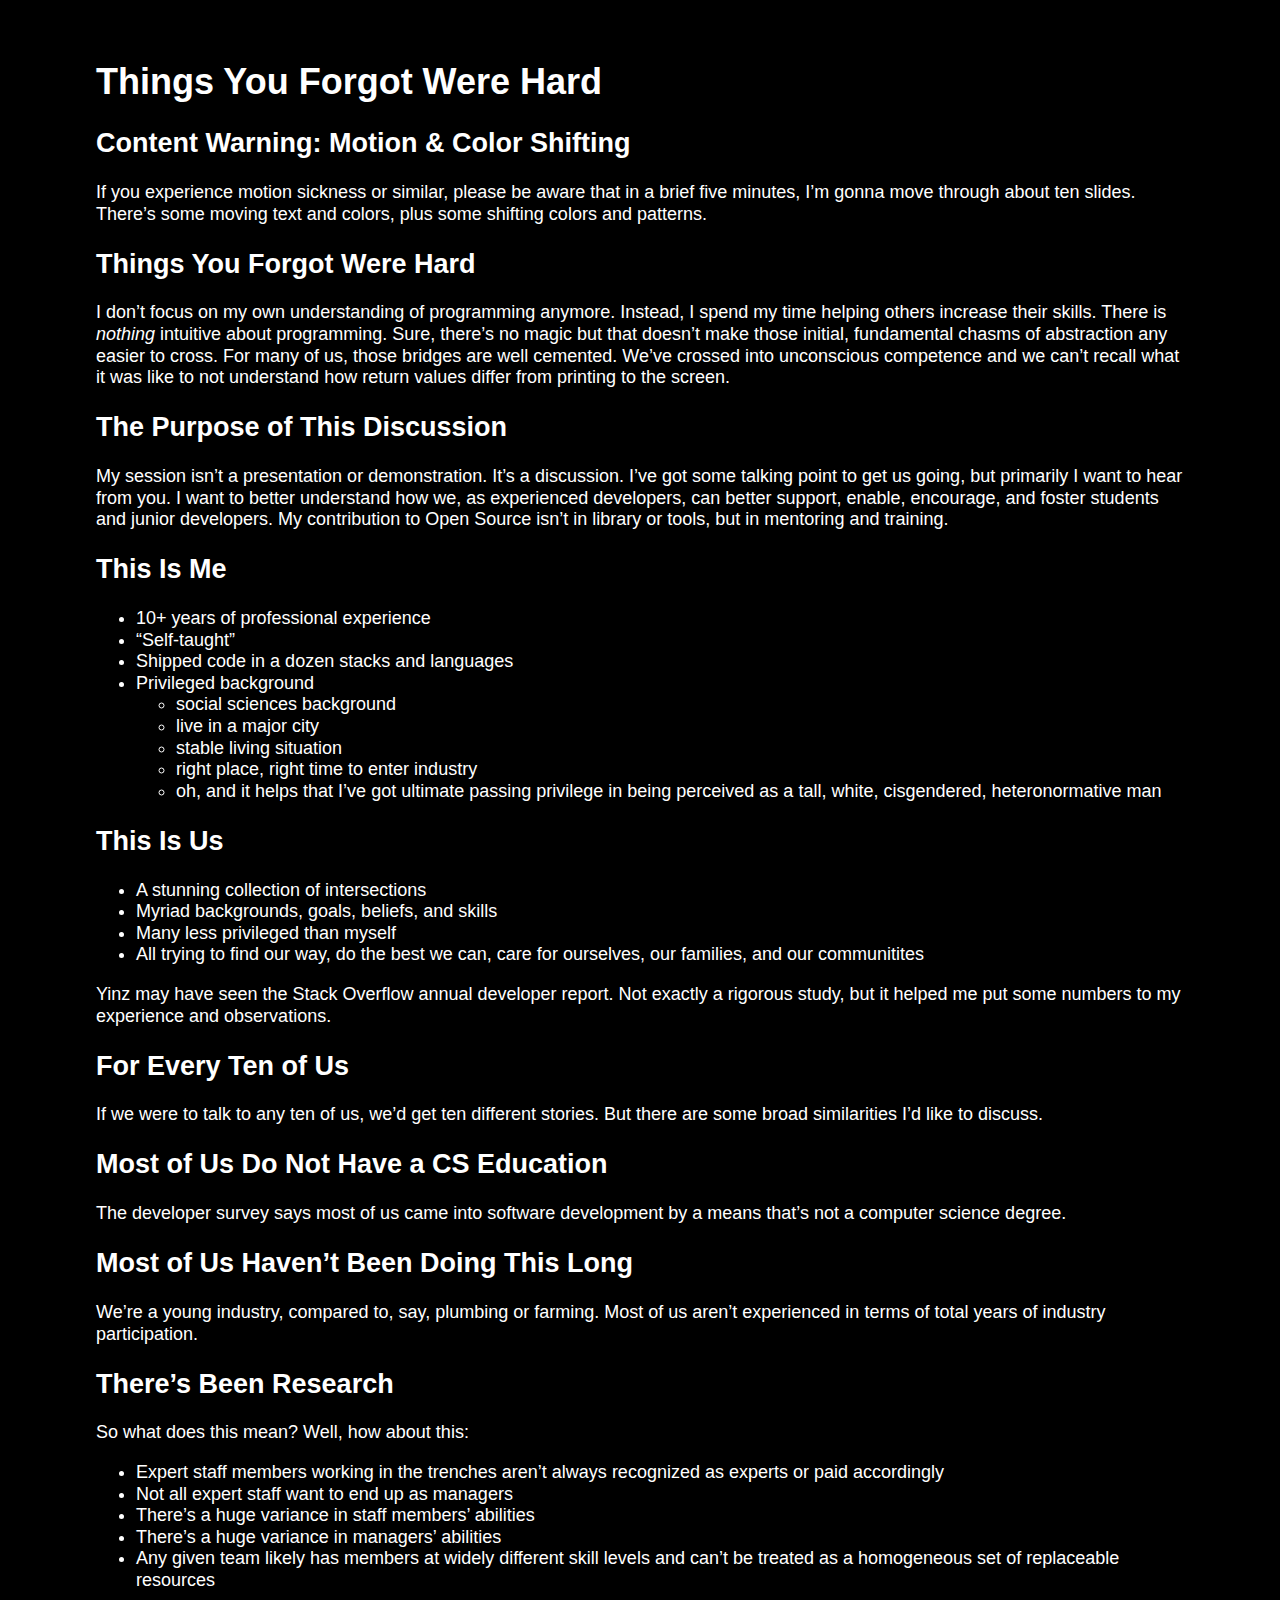
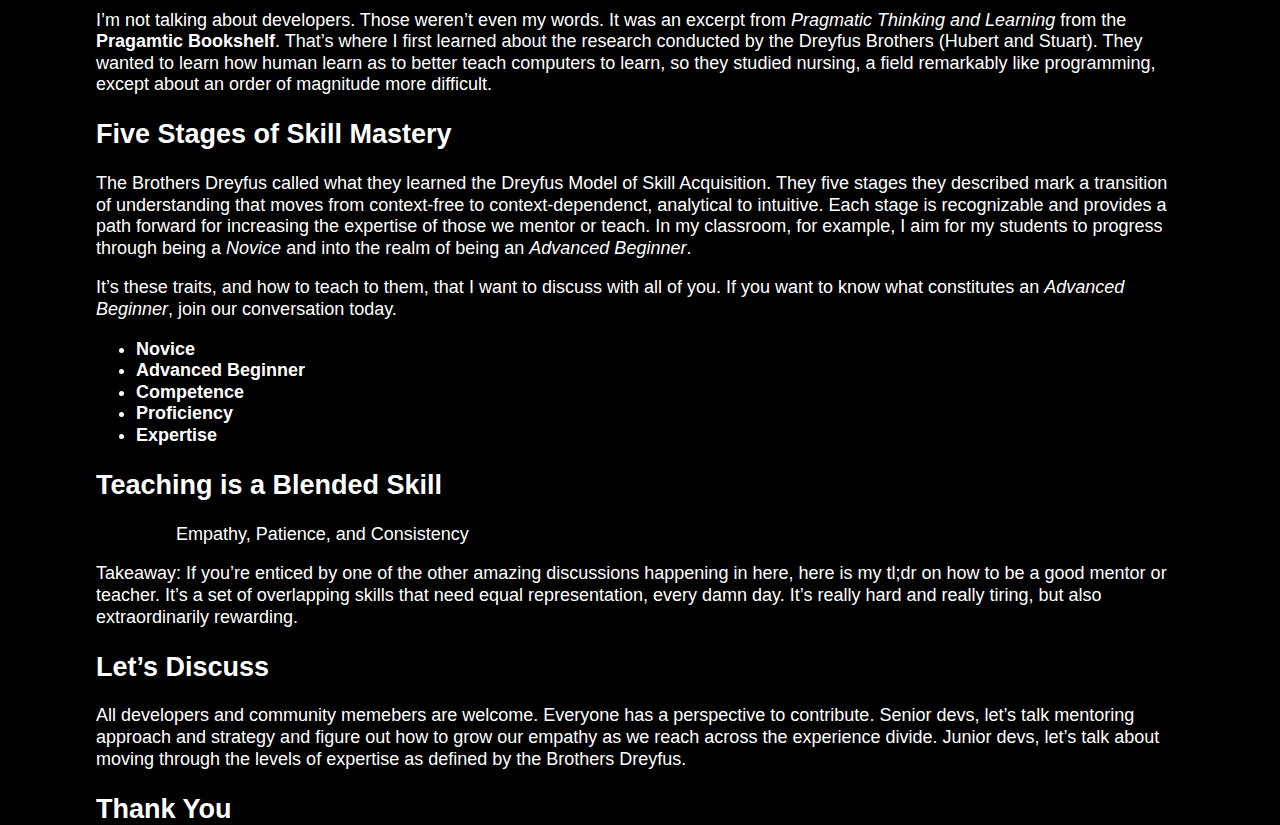
==== commit 1abf38f0: "Site updated to 80e70c2" ====
--- a/content.html
+++ b/content.html
@@ -90,6 +90,8 @@
       
       <h2 id="lets-discuss">Let’s Discuss</h2>
       <p>All developers and community memebers are welcome. Everyone has a perspective to contribute. Senior devs, let’s talk mentoring approach and strategy and figure out how to grow our empathy as we reach across the experience divide. Junior devs, let’s talk about moving through the levels of expertise as defined by the Brothers Dreyfus.</p>
+      
+      <h2 id="thank-you">Thank You</h2>
     </div>
     <script src="javascripts/all.js"></script>
   </body>
--- a/stylesheets/site.css
+++ b/stylesheets/site.css
@@ -1 +1 @@
-﻿/*! normalize.css v2.0.1 | MIT License | git.io/normalize */article,aside,details,figcaption,figure,footer,header,hgroup,nav,section,summary{display:block}audio,canvas,video{display:inline-block}audio:not([controls]){display:none;height:0}[hidden]{display:none}html{font-family:sans-serif;-webkit-text-size-adjust:100%;-ms-text-size-adjust:100%}body{margin:0}a:focus{outline:thin dotted}a:active,a:hover{outline:0}h1{font-size:2em}abbr[title]{border-bottom:1px dotted}b,strong{font-weight:bold}dfn{font-style:italic}mark{background:#ff0;color:#000}code,kbd,pre,samp{font-family:monospace, serif;font-size:1em}pre{white-space:pre;white-space:pre-wrap;word-wrap:break-word}q{quotes:"\201C" "\201D" "\2018" "\2019"}small{font-size:80%}sub,sup{font-size:75%;line-height:0;position:relative;vertical-align:baseline}sup{top:-0.5em}sub{bottom:-0.25em}img{border:0}svg:not(:root){overflow:hidden}figure{margin:0}fieldset{border:1px solid #c0c0c0;margin:0 2px;padding:0.35em 0.625em 0.75em}legend{border:0;padding:0}button,input,select,textarea{font-family:inherit;font-size:100%;margin:0}button,input{line-height:normal}button,html input[type="button"],input[type="reset"],input[type="submit"]{-webkit-appearance:button;cursor:pointer}button[disabled],input[disabled]{cursor:default}input[type="checkbox"],input[type="radio"]{box-sizing:border-box;padding:0}input[type="search"]{-webkit-appearance:textfield;-moz-box-sizing:content-box;-webkit-box-sizing:content-box;box-sizing:content-box}input[type="search"]::-webkit-search-cancel-button,input[type="search"]::-webkit-search-decoration{-webkit-appearance:none}button::-moz-focus-inner,input::-moz-focus-inner{border:0;padding:0}textarea{overflow:auto;vertical-align:top}table{border-collapse:collapse;border-spacing:0}#slide.dzzy #title .dzzy{opacity:1;top:0;transition:none}#slide.start #title .start{opacity:1;top:0}#slide.purpose #title .purpose{opacity:1;top:0}#slide.me #dots>div{opacity:0}#slide.me #dots>div:first-of-type{background-color:#43efe7;opacity:1;margin-left:25vmin;margin-top:25vmin;height:50vmin;width:50vmin}#slide.me #title .me{opacity:1;top:0}#slide.me #legend .me{opacity:1}#slide.me #legend .me span:before{color:#43efe7}#slide.us #dots>div:nth-of-type(1){background:#5d93a7;margin-left:90vh;margin-top:0vh;transition-delay:0.02s}#slide.us #dots>div:nth-of-type(2){background:#b3e791;margin-left:80vh;margin-top:0vh;transition-delay:0.04s}#slide.us #dots>div:nth-of-type(3){background:#4002d5;margin-left:70vh;margin-top:0vh;transition-delay:0.06s}#slide.us #dots>div:nth-of-type(4){background:#06cdea;margin-left:60vh;margin-top:0vh;transition-delay:0.08s}#slide.us #dots>div:nth-of-type(5){background:#193ed6;margin-left:50vh;margin-top:0vh;transition-delay:0.1s}#slide.us #dots>div:nth-of-type(6){background:#9f12b7;margin-left:40vh;margin-top:0vh;transition-delay:0.12s}#slide.us #dots>div:nth-of-type(7){background:#08e187;margin-left:30vh;margin-top:0vh;transition-delay:0.14s}#slide.us #dots>div:nth-of-type(8){background:#1e35ea;margin-left:20vh;margin-top:0vh;transition-delay:0.16s}#slide.us #dots>div:nth-of-type(9){background:#6c7590;margin-left:10vh;margin-top:0vh;transition-delay:0.18s}#slide.us #dots>div:nth-of-type(10){background:#429bdf;margin-left:0vh;margin-top:0vh;transition-delay:0.2s}#slide.us #dots>div:nth-of-type(11){background:#06f1a3;margin-left:90vh;margin-top:10vh;transition-delay:0.22s}#slide.us #dots>div:nth-of-type(12){background:#e11ee3;margin-left:80vh;margin-top:10vh;transition-delay:0.24s}#slide.us #dots>div:nth-of-type(13){background:#e9d5da;margin-left:70vh;margin-top:10vh;transition-delay:0.26s}#slide.us #dots>div:nth-of-type(14){background:#995bef;margin-left:60vh;margin-top:10vh;transition-delay:0.28s}#slide.us #dots>div:nth-of-type(15){background:#b39dab;margin-left:50vh;margin-top:10vh;transition-delay:0.3s}#slide.us #dots>div:nth-of-type(16){background:#ed5dd0;margin-left:40vh;margin-top:10vh;transition-delay:0.32s}#slide.us #dots>div:nth-of-type(17){background:#2628d5;margin-left:30vh;margin-top:10vh;transition-delay:0.34s}#slide.us #dots>div:nth-of-type(18){background:#714c65;margin-left:20vh;margin-top:10vh;transition-delay:0.36s}#slide.us #dots>div:nth-of-type(19){background:#6b43b1;margin-left:10vh;margin-top:10vh;transition-delay:0.38s}#slide.us #dots>div:nth-of-type(20){background:#bd3636;margin-left:0vh;margin-top:10vh;transition-delay:0.4s}#slide.us #dots>div:nth-of-type(21){background:#7b15cc;margin-left:90vh;margin-top:20vh;transition-delay:0.42s}#slide.us #dots>div:nth-of-type(22){background:#ede38c;margin-left:80vh;margin-top:20vh;transition-delay:0.44s}#slide.us #dots>div:nth-of-type(23){background:#e44621;margin-left:70vh;margin-top:20vh;transition-delay:0.46s}#slide.us #dots>div:nth-of-type(24){background:#766a6a;margin-left:60vh;margin-top:20vh;transition-delay:0.48s}#slide.us #dots>div:nth-of-type(25){background:#a07e93;margin-left:50vh;margin-top:20vh;transition-delay:0.5s}#slide.us #dots>div:nth-of-type(26){background:#a6bc4c;margin-left:40vh;margin-top:20vh;transition-delay:0.52s}#slide.us #dots>div:nth-of-type(27){background:#dbe347;margin-left:30vh;margin-top:20vh;transition-delay:0.54s}#slide.us #dots>div:nth-of-type(28){background:#f2a5ba;margin-left:20vh;margin-top:20vh;transition-delay:0.56s}#slide.us #dots>div:nth-of-type(29){background:#646e51;margin-left:10vh;margin-top:20vh;transition-delay:0.58s}#slide.us #dots>div:nth-of-type(30){background:#69489b;margin-left:0vh;margin-top:20vh;transition-delay:0.6s}#slide.us #dots>div:nth-of-type(31){background:#dc9071;margin-left:90vh;margin-top:30vh;transition-delay:0.62s}#slide.us #dots>div:nth-of-type(32){background:#b5c513;margin-left:80vh;margin-top:30vh;transition-delay:0.64s}#slide.us #dots>div:nth-of-type(33){background:#9b2aa1;margin-left:70vh;margin-top:30vh;transition-delay:0.66s}#slide.us #dots>div:nth-of-type(34){background:#0f4da4;margin-left:60vh;margin-top:30vh;transition-delay:0.68s}#slide.us #dots>div:nth-of-type(35){background:#3e8e2b;margin-left:50vh;margin-top:30vh;transition-delay:0.7s}#slide.us #dots>div:nth-of-type(36){background:#a35fcb;margin-left:40vh;margin-top:30vh;transition-delay:0.72s}#slide.us #dots>div:nth-of-type(37){background:#62a561;margin-left:30vh;margin-top:30vh;transition-delay:0.74s}#slide.us #dots>div:nth-of-type(38){background:#451565;margin-left:20vh;margin-top:30vh;transition-delay:0.76s}#slide.us #dots>div:nth-of-type(39){background:#92e2a5;margin-left:10vh;margin-top:30vh;transition-delay:0.78s}#slide.us #dots>div:nth-of-type(40){background:#37d4f5;margin-left:0vh;margin-top:30vh;transition-delay:0.8s}#slide.us #dots>div:nth-of-type(41){background:#ef5e02;margin-left:90vh;margin-top:40vh;transition-delay:0.82s}#slide.us #dots>div:nth-of-type(42){background:#4ce20f;margin-left:80vh;margin-top:40vh;transition-delay:0.84s}#slide.us #dots>div:nth-of-type(43){background:#3f85a2;margin-left:70vh;margin-top:40vh;transition-delay:0.86s}#slide.us #dots>div:nth-of-type(44){background:#618bc1;margin-left:60vh;margin-top:40vh;transition-delay:0.88s}#slide.us #dots>div:nth-of-type(45){background:#18c6f3;margin-left:50vh;margin-top:40vh;transition-delay:0.9s}#slide.us #dots>div:nth-of-type(46){background:#caf344;margin-left:40vh;margin-top:40vh;transition-delay:0.92s}#slide.us #dots>div:nth-of-type(47){background:#21e100;margin-left:30vh;margin-top:40vh;transition-delay:0.94s}#slide.us #dots>div:nth-of-type(48){background:#ce3dbf;margin-left:20vh;margin-top:40vh;transition-delay:0.96s}#slide.us #dots>div:nth-of-type(49){background:#17a03c;margin-left:10vh;margin-top:40vh;transition-delay:0.98s}#slide.us #dots>div:nth-of-type(50){background:#fb298c;margin-left:0vh;margin-top:40vh;transition-delay:1s}#slide.us #dots>div:nth-of-type(51){background:#43efe7;margin-left:90vh;margin-top:50vh;transition-delay:1.02s}#slide.us #dots>div:nth-of-type(52){background:#807367;margin-left:80vh;margin-top:50vh;transition-delay:1.04s}#slide.us #dots>div:nth-of-type(53){background:#6d38f4;margin-left:70vh;margin-top:50vh;transition-delay:1.06s}#slide.us #dots>div:nth-of-type(54){background:#bf4c8b;margin-left:60vh;margin-top:50vh;transition-delay:1.08s}#slide.us #dots>div:nth-of-type(55){background:#4d916e;margin-left:50vh;margin-top:50vh;transition-delay:1.1s}#slide.us #dots>div:nth-of-type(56){background:#d89685;margin-left:40vh;margin-top:50vh;transition-delay:1.12s}#slide.us #dots>div:nth-of-type(57){background:#569e8c;margin-left:30vh;margin-top:50vh;transition-delay:1.14s}#slide.us #dots>div:nth-of-type(58){background:#6055ee;margin-left:20vh;margin-top:50vh;transition-delay:1.16s}#slide.us #dots>div:nth-of-type(59){background:#8f925b;margin-left:10vh;margin-top:50vh;transition-delay:1.18s}#slide.us #dots>div:nth-of-type(60){background:#6ed106;margin-left:0vh;margin-top:50vh;transition-delay:1.2s}#slide.us #dots>div:nth-of-type(61){background:#ae85c1;margin-left:90vh;margin-top:60vh;transition-delay:1.22s}#slide.us #dots>div:nth-of-type(62){background:#a4219e;margin-left:80vh;margin-top:60vh;transition-delay:1.24s}#slide.us #dots>div:nth-of-type(63){background:#138c00;margin-left:70vh;margin-top:60vh;transition-delay:1.26s}#slide.us #dots>div:nth-of-type(64){background:#9a2e1e;margin-left:60vh;margin-top:60vh;transition-delay:1.28s}#slide.us #dots>div:nth-of-type(65){background:#f45f18;margin-left:50vh;margin-top:60vh;transition-delay:1.3s}#slide.us #dots>div:nth-of-type(66){background:#a1430e;margin-left:40vh;margin-top:60vh;transition-delay:1.32s}#slide.us #dots>div:nth-of-type(67){background:#58678d;margin-left:30vh;margin-top:60vh;transition-delay:1.34s}#slide.us #dots>div:nth-of-type(68){background:#8cdf70;margin-left:20vh;margin-top:60vh;transition-delay:1.36s}#slide.us #dots>div:nth-of-type(69){background:#3f9f4d;margin-left:10vh;margin-top:60vh;transition-delay:1.38s}#slide.us #dots>div:nth-of-type(70){background:#cdb411;margin-left:0vh;margin-top:60vh;transition-delay:1.4s}#slide.us #dots>div:nth-of-type(71){background:#b72271;margin-left:90vh;margin-top:70vh;transition-delay:1.42s}#slide.us #dots>div:nth-of-type(72){background:#2eb3b5;margin-left:80vh;margin-top:70vh;transition-delay:1.44s}#slide.us #dots>div:nth-of-type(73){background:#9dbc25;margin-left:70vh;margin-top:70vh;transition-delay:1.46s}#slide.us #dots>div:nth-of-type(74){background:#277e56;margin-left:60vh;margin-top:70vh;transition-delay:1.48s}#slide.us #dots>div:nth-of-type(75){background:#da3853;margin-left:50vh;margin-top:70vh;transition-delay:1.5s}#slide.us #dots>div:nth-of-type(76){background:#239df0;margin-left:40vh;margin-top:70vh;transition-delay:1.52s}#slide.us #dots>div:nth-of-type(77){background:#8aa3b1;margin-left:30vh;margin-top:70vh;transition-delay:1.54s}#slide.us #dots>div:nth-of-type(78){background:#327f65;margin-left:20vh;margin-top:70vh;transition-delay:1.56s}#slide.us #dots>div:nth-of-type(79){background:#159cac;margin-left:10vh;margin-top:70vh;transition-delay:1.58s}#slide.us #dots>div:nth-of-type(80){background:#376374;margin-left:0vh;margin-top:70vh;transition-delay:1.6s}#slide.us #dots>div:nth-of-type(81){background:#5d221d;margin-left:90vh;margin-top:80vh;transition-delay:1.62s}#slide.us #dots>div:nth-of-type(82){background:#012542;margin-left:80vh;margin-top:80vh;transition-delay:1.64s}#slide.us #dots>div:nth-of-type(83){background:#6211ef;margin-left:70vh;margin-top:80vh;transition-delay:1.66s}#slide.us #dots>div:nth-of-type(84){background:#c267c2;margin-left:60vh;margin-top:80vh;transition-delay:1.68s}#slide.us #dots>div:nth-of-type(85){background:#ea32ea;margin-left:50vh;margin-top:80vh;transition-delay:1.7s}#slide.us #dots>div:nth-of-type(86){background:#ede491;margin-left:40vh;margin-top:80vh;transition-delay:1.72s}#slide.us #dots>div:nth-of-type(87){background:#2ee507;margin-left:30vh;margin-top:80vh;transition-delay:1.74s}#slide.us #dots>div:nth-of-type(88){background:#b0eabf;margin-left:20vh;margin-top:80vh;transition-delay:1.76s}#slide.us #dots>div:nth-of-type(89){background:#9c3ea6;margin-left:10vh;margin-top:80vh;transition-delay:1.78s}#slide.us #dots>div:nth-of-type(90){background:#3002f5;margin-left:0vh;margin-top:80vh;transition-delay:1.8s}#slide.us #dots>div:nth-of-type(91){background:#2bfec4;margin-left:90vh;margin-top:90vh;transition-delay:1.82s}#slide.us #dots>div:nth-of-type(92){background:#d6b39c;margin-left:80vh;margin-top:90vh;transition-delay:1.84s}#slide.us #dots>div:nth-of-type(93){background:#aa1d53;margin-left:70vh;margin-top:90vh;transition-delay:1.86s}#slide.us #dots>div:nth-of-type(94){background:#64a4d9;margin-left:60vh;margin-top:90vh;transition-delay:1.88s}#slide.us #dots>div:nth-of-type(95){background:#b8a4d1;margin-left:50vh;margin-top:90vh;transition-delay:1.9s}#slide.us #dots>div:nth-of-type(96){background:#68ea7c;margin-left:40vh;margin-top:90vh;transition-delay:1.92s}#slide.us #dots>div:nth-of-type(97){background:#6e0444;margin-left:30vh;margin-top:90vh;transition-delay:1.94s}#slide.us #dots>div:nth-of-type(98){background:#a4a7a1;margin-left:20vh;margin-top:90vh;transition-delay:1.96s}#slide.us #dots>div:nth-of-type(99){background:#9d1f1c;margin-left:10vh;margin-top:90vh;transition-delay:1.98s}#slide.us #dots>div:nth-of-type(100){background:#e513c8;margin-left:0vh;margin-top:90vh;transition-delay:2s}#slide.us #dots>div:nth-of-type(101){background:#73d4c4;margin-left:90vh;margin-top:100vh;transition-delay:2.02s}#slide.us #dots>div:nth-of-type(102){background:#e04977;margin-left:80vh;margin-top:100vh;transition-delay:2.04s}#slide.us #dots>div:nth-of-type(103){background:#7a91c7;margin-left:70vh;margin-top:100vh;transition-delay:2.06s}#slide.us #dots>div:nth-of-type(104){background:#582324;margin-left:60vh;margin-top:100vh;transition-delay:2.08s}#slide.us #dots>div:nth-of-type(105){background:#9ea3d2;margin-left:50vh;margin-top:100vh;transition-delay:2.1s}#slide.us #dots>div:nth-of-type(106){background:#d47173;margin-left:40vh;margin-top:100vh;transition-delay:2.12s}#slide.us #dots>div:nth-of-type(107){background:#c2feae;margin-left:30vh;margin-top:100vh;transition-delay:2.14s}#slide.us #dots>div:nth-of-type(108){background:#f22ed4;margin-left:20vh;margin-top:100vh;transition-delay:2.16s}#slide.us #dots>div:nth-of-type(109){background:#d22713;margin-left:10vh;margin-top:100vh;transition-delay:2.18s}#slide.us #dots>div:nth-of-type(110){background:#8ef948;margin-left:0vh;margin-top:100vh;transition-delay:2.2s}#slide.us #dots>div:nth-of-type(111){background:#c5e65a;margin-left:90vh;margin-top:110vh;transition-delay:2.22s}#slide.us #dots>div:nth-of-type(112){background:#214869;margin-left:80vh;margin-top:110vh;transition-delay:2.24s}#slide.us #dots>div:nth-of-type(113){background:#47a28c;margin-left:70vh;margin-top:110vh;transition-delay:2.26s}#slide.us #dots>div:nth-of-type(114){background:#239450;margin-left:60vh;margin-top:110vh;transition-delay:2.28s}#slide.us #dots>div:nth-of-type(115){background:#72fc86;margin-left:50vh;margin-top:110vh;transition-delay:2.3s}#slide.us #dots>div:nth-of-type(116){background:#400f00;margin-left:40vh;margin-top:110vh;transition-delay:2.32s}#slide.us #dots>div:nth-of-type(117){background:#99954b;margin-left:30vh;margin-top:110vh;transition-delay:2.34s}#slide.us #dots>div:nth-of-type(118){background:#ae92c7;margin-left:20vh;margin-top:110vh;transition-delay:2.36s}#slide.us #dots>div:nth-of-type(119){background:#234750;margin-left:10vh;margin-top:110vh;transition-delay:2.38s}#slide.us #dots>div:nth-of-type(120){background:#a0f775;margin-left:0vh;margin-top:110vh;transition-delay:2.4s}#slide.us #dots>div:nth-of-type(121){background:#b40145;margin-left:90vh;margin-top:120vh;transition-delay:2.42s}#slide.us #dots>div:nth-of-type(122){background:#e5d788;margin-left:80vh;margin-top:120vh;transition-delay:2.44s}#slide.us #dots>div:nth-of-type(123){background:#3f6261;margin-left:70vh;margin-top:120vh;transition-delay:2.46s}#slide.us #dots>div:nth-of-type(124){background:#f953e8;margin-left:60vh;margin-top:120vh;transition-delay:2.48s}#slide.us #dots>div:nth-of-type(125){background:#14baef;margin-left:50vh;margin-top:120vh;transition-delay:2.5s}#slide.us #dots>div:nth-of-type(126){background:#3c4b0d;margin-left:40vh;margin-top:120vh;transition-delay:2.52s}#slide.us #dots>div:nth-of-type(127){background:#328472;margin-left:30vh;margin-top:120vh;transition-delay:2.54s}#slide.us #dots>div:nth-of-type(128){background:#8dc2fe;margin-left:20vh;margin-top:120vh;transition-delay:2.56s}#slide.us #dots>div:nth-of-type(129){background:#7040e9;margin-left:10vh;margin-top:120vh;transition-delay:2.58s}#slide.us #dots>div:nth-of-type(130){background:#f6aa13;margin-left:0vh;margin-top:120vh;transition-delay:2.6s}#slide.us #dots>div:nth-of-type(131){background:#024654;margin-left:90vh;margin-top:130vh;transition-delay:2.62s}#slide.us #dots>div:nth-of-type(132){background:#15d98a;margin-left:80vh;margin-top:130vh;transition-delay:2.64s}#slide.us #dots>div:nth-of-type(133){background:#d3b663;margin-left:70vh;margin-top:130vh;transition-delay:2.66s}#slide.us #dots>div:nth-of-type(134){background:#2fdc1d;margin-left:60vh;margin-top:130vh;transition-delay:2.68s}#slide.us #dots>div:nth-of-type(135){background:#b19cf9;margin-left:50vh;margin-top:130vh;transition-delay:2.7s}#slide.us #dots>div:nth-of-type(136){background:#487c68;margin-left:40vh;margin-top:130vh;transition-delay:2.72s}#slide.us #dots>div:nth-of-type(137){background:#9f31df;margin-left:30vh;margin-top:130vh;transition-delay:2.74s}#slide.us #dots>div:nth-of-type(138){background:#5de2d7;margin-left:20vh;margin-top:130vh;transition-delay:2.76s}#slide.us #dots>div:nth-of-type(139){background:#2a6477;margin-left:10vh;margin-top:130vh;transition-delay:2.78s}#slide.us #dots>div:nth-of-type(140){background:#d6b10d;margin-left:0vh;margin-top:130vh;transition-delay:2.8s}#slide.us #dots>div:nth-of-type(141){background:#04c181;margin-left:90vh;margin-top:140vh;transition-delay:2.82s}#slide.us #dots>div:nth-of-type(142){background:#e0da52;margin-left:80vh;margin-top:140vh;transition-delay:2.84s}#slide.us #dots>div:nth-of-type(143){background:#5c3b4b;margin-left:70vh;margin-top:140vh;transition-delay:2.86s}#slide.us #dots>div:nth-of-type(144){background:#945259;margin-left:60vh;margin-top:140vh;transition-delay:2.88s}#slide.us #dots>div:nth-of-type(145){background:#f8abb0;margin-left:50vh;margin-top:140vh;transition-delay:2.9s}#slide.us #dots>div:nth-of-type(146){background:#cf4020;margin-left:40vh;margin-top:140vh;transition-delay:2.92s}#slide.us #dots>div:nth-of-type(147){background:#ca295f;margin-left:30vh;margin-top:140vh;transition-delay:2.94s}#slide.us #dots>div:nth-of-type(148){background:#60f13f;margin-left:20vh;margin-top:140vh;transition-delay:2.96s}#slide.us #dots>div:nth-of-type(149){background:#1b8cda;margin-left:10vh;margin-top:140vh;transition-delay:2.98s}#slide.us #dots>div:nth-of-type(150){background:#ff4a19;margin-left:0vh;margin-top:140vh;transition-delay:3s}#slide.us #dots>div:nth-of-type(151){background:#af7ad9;margin-left:90vh;margin-top:150vh;transition-delay:3.02s}#slide.us #dots>div:nth-of-type(152){background:#cefe6e;margin-left:80vh;margin-top:150vh;transition-delay:3.04s}#slide.us #dots>div:nth-of-type(153){background:#f451d7;margin-left:70vh;margin-top:150vh;transition-delay:3.06s}#slide.us #dots>div:nth-of-type(154){background:#c84ad9;margin-left:60vh;margin-top:150vh;transition-delay:3.08s}#slide.us #dots>div:nth-of-type(155){background:#fbea8c;margin-left:50vh;margin-top:150vh;transition-delay:3.1s}#slide.us #dots>div:nth-of-type(156){background:#7f7b19;margin-left:40vh;margin-top:150vh;transition-delay:3.12s}#slide.us #dots>div:nth-of-type(157){background:#6a7f38;margin-left:30vh;margin-top:150vh;transition-delay:3.14s}#slide.us #dots>div:nth-of-type(158){background:#7eb4b9;margin-left:20vh;margin-top:150vh;transition-delay:3.16s}#slide.us #dots>div:nth-of-type(159){background:#000f0f;margin-left:10vh;margin-top:150vh;transition-delay:3.18s}#slide.us #dots>div:nth-of-type(160){background:#7fd367;margin-left:0vh;margin-top:150vh;transition-delay:3.2s}#slide.us #dots>div:nth-of-type(161){background:#4ed686;margin-left:90vh;margin-top:160vh;transition-delay:3.22s}#slide.us #dots>div:nth-of-type(162){background:#b15537;margin-left:80vh;margin-top:160vh;transition-delay:3.24s}#slide.us #dots>div:nth-of-type(163){background:#b9b888;margin-left:70vh;margin-top:160vh;transition-delay:3.26s}#slide.us #dots>div:nth-of-type(164){background:#465364;margin-left:60vh;margin-top:160vh;transition-delay:3.28s}#slide.us #dots>div:nth-of-type(165){background:#64a8a8;margin-left:50vh;margin-top:160vh;transition-delay:3.3s}#slide.us #dots>div:nth-of-type(166){background:#cd2407;margin-left:40vh;margin-top:160vh;transition-delay:3.32s}#slide.us #dots>div:nth-of-type(167){background:#5cc1e5;margin-left:30vh;margin-top:160vh;transition-delay:3.34s}#slide.us #dots>div:nth-of-type(168){background:#d3b476;margin-left:20vh;margin-top:160vh;transition-delay:3.36s}#slide.us #dots>div:nth-of-type(169){background:#ff6f07;margin-left:10vh;margin-top:160vh;transition-delay:3.38s}#slide.us #dots>div:nth-of-type(170){background:#a32b69;margin-left:0vh;margin-top:160vh;transition-delay:3.4s}#slide.us #dots>div:nth-of-type(171){background:#fd4d46;margin-left:90vh;margin-top:170vh;transition-delay:3.42s}#slide.us #dots>div:nth-of-type(172){background:#1b91d1;margin-left:80vh;margin-top:170vh;transition-delay:3.44s}#slide.us #dots>div:nth-of-type(173){background:#85dfe0;margin-left:70vh;margin-top:170vh;transition-delay:3.46s}#slide.us #dots>div:nth-of-type(174){background:#4be2ab;margin-left:60vh;margin-top:170vh;transition-delay:3.48s}#slide.us #dots>div:nth-of-type(175){background:#ba7bce;margin-left:50vh;margin-top:170vh;transition-delay:3.5s}#slide.us #dots>div:nth-of-type(176){background:#376050;margin-left:40vh;margin-top:170vh;transition-delay:3.52s}#slide.us #dots>div:nth-of-type(177){background:#080505;margin-left:30vh;margin-top:170vh;transition-delay:3.54s}#slide.us #dots>div:nth-of-type(178){background:#44536c;margin-left:20vh;margin-top:170vh;transition-delay:3.56s}#slide.us #dots>div:nth-of-type(179){background:#caaceb;margin-left:10vh;margin-top:170vh;transition-delay:3.58s}#slide.us #dots>div:nth-of-type(180){background:#541fd9;margin-left:0vh;margin-top:170vh;transition-delay:3.6s}#slide.us #title .us{opacity:1;top:0}#slide.in10 #title .in10{opacity:1;top:0}#slide.in10edu #title .in10edu{opacity:1;top:0}#slide.in10exp #title .in10exp{opacity:1;top:0}#slide.in10 #dots>div{transition:all 0s 1s, background-color 1s 0s}#slide.in10 #dots>div:nth-child(4){background-color:#06cdea;margin-left:2.5vh;margin-top:40vh;transition:all 1s 1s ease-in-out}#slide.in10 #dots>div:nth-child(17){background-color:#2628d5;margin-left:12.5vh;margin-top:40vh;transition:all 1s 1s ease-in-out}#slide.in10 #dots>div:nth-child(22){background-color:#ede38c;margin-left:22.5vh;margin-top:40vh;transition:all 1s 1s ease-in-out}#slide.in10 #dots>div:nth-child(39){background-color:#92e2a5;margin-left:32.5vh;margin-top:40vh;transition:all 1s 1s ease-in-out}#slide.in10 #dots>div:nth-child(44){background-color:#618bc1;margin-left:42.5vh;margin-top:40vh;transition:all 1s 1s ease-in-out}#slide.in10 #dots>div:nth-child(57){background-color:#569e8c;margin-left:52.5vh;margin-top:40vh;transition:all 1s 1s ease-in-out}#slide.in10 #dots>div:nth-child(61){background-color:#ae85c1;margin-left:62.5vh;margin-top:40vh;transition:all 1s 1s ease-in-out}#slide.in10 #dots>div:nth-child(77){background-color:#8aa3b1;margin-left:72.5vh;margin-top:40vh;transition:all 1s 1s ease-in-out}#slide.in10 #dots>div:nth-child(81){background-color:#5d221d;margin-left:82.5vh;margin-top:40vh;transition:all 1s 1s ease-in-out}#slide.in10 #dots>div:nth-child(98){background-color:#a4a7a1;margin-left:92.5vh;margin-top:40vh;transition:all 1s 1s ease-in-out}#slide.in10edu #dots>div{transition:all 0s 1s, background-color 1s 0s}#slide.in10edu #dots>div:nth-child(4){background-color:#06cdea;margin-left:2.5vh;margin-top:40vh;transition:all 1s 1s ease-in-out}#slide.in10edu #dots>div:nth-child(17){background-color:#2628d5;margin-left:12.5vh;margin-top:40vh;transition:all 1s 1s ease-in-out}#slide.in10edu #dots>div:nth-child(22){background-color:#ede38c;margin-left:22.5vh;margin-top:40vh;transition:all 1s 1s ease-in-out}#slide.in10edu #dots>div:nth-child(39){background-color:#92e2a5;margin-left:32.5vh;margin-top:40vh;transition:all 1s 1s ease-in-out}#slide.in10edu #dots>div:nth-child(44){background-color:#618bc1;margin-left:42.5vh;margin-top:40vh;transition:all 1s 1s ease-in-out}#slide.in10edu #dots>div:nth-child(57){background-color:#569e8c;margin-left:52.5vh;margin-top:40vh;transition:all 1s 1s ease-in-out}#slide.in10edu #dots>div:nth-child(61){background-color:#ae85c1;margin-left:62.5vh;margin-top:40vh;transition:all 1s 1s ease-in-out}#slide.in10edu #dots>div:nth-child(77){background-color:#8aa3b1;margin-left:72.5vh;margin-top:40vh;transition:all 1s 1s ease-in-out}#slide.in10edu #dots>div:nth-child(81){background-color:#5d221d;margin-left:82.5vh;margin-top:40vh;transition:all 1s 1s ease-in-out}#slide.in10edu #dots>div:nth-child(98){background-color:#a4a7a1;margin-left:92.5vh;margin-top:40vh;transition:all 1s 1s ease-in-out}#slide.in10edu #dots>div:nth-child(4){background-color:#c2f6ca;transition-delay:0s}#slide.in10edu #dots>div:nth-child(17){background-color:#c2f6ca;transition-delay:0s}#slide.in10edu #dots>div:nth-child(22){background-color:#c2f6ca;transition-delay:0s}#slide.in10edu #dots>div:nth-child(39){background-color:#1dcf38;transition-delay:0s}#slide.in10edu #dots>div:nth-child(44){background-color:#1dcf38;transition-delay:0s}#slide.in10edu #dots>div:nth-child(57){background-color:#1dcf38;transition-delay:0s}#slide.in10edu #dots>div:nth-child(61){background-color:#1dcf38;transition-delay:0s}#slide.in10edu #dots>div:nth-child(77){background-color:#1dcf38;transition-delay:0s}#slide.in10edu #dots>div:nth-child(81){background-color:#1dcf38;transition-delay:0s}#slide.in10edu #dots>div:nth-child(98){background-color:#1dcf38;transition-delay:0s}#slide.in10exp #dots>div{transition:all 0s 1s, background-color 1s 0s}#slide.in10exp #dots>div:nth-child(4){background-color:#06cdea;margin-left:2.5vh;margin-top:40vh;transition:all 1s 1s ease-in-out}#slide.in10exp #dots>div:nth-child(17){background-color:#2628d5;margin-left:12.5vh;margin-top:40vh;transition:all 1s 1s ease-in-out}#slide.in10exp #dots>div:nth-child(22){background-color:#ede38c;margin-left:22.5vh;margin-top:40vh;transition:all 1s 1s ease-in-out}#slide.in10exp #dots>div:nth-child(39){background-color:#92e2a5;margin-left:32.5vh;margin-top:40vh;transition:all 1s 1s ease-in-out}#slide.in10exp #dots>div:nth-child(44){background-color:#618bc1;margin-left:42.5vh;margin-top:40vh;transition:all 1s 1s ease-in-out}#slide.in10exp #dots>div:nth-child(57){background-color:#569e8c;margin-left:52.5vh;margin-top:40vh;transition:all 1s 1s ease-in-out}#slide.in10exp #dots>div:nth-child(61){background-color:#ae85c1;margin-left:62.5vh;margin-top:40vh;transition:all 1s 1s ease-in-out}#slide.in10exp #dots>div:nth-child(77){background-color:#8aa3b1;margin-left:72.5vh;margin-top:40vh;transition:all 1s 1s ease-in-out}#slide.in10exp #dots>div:nth-child(81){background-color:#5d221d;margin-left:82.5vh;margin-top:40vh;transition:all 1s 1s ease-in-out}#slide.in10exp #dots>div:nth-child(98){background-color:#a4a7a1;margin-left:92.5vh;margin-top:40vh;transition:all 1s 1s ease-in-out}#slide.in10exp #dots>div:nth-child(4){background-color:#fbc4aa;transition-delay:0s}#slide.in10exp #dots>div:nth-child(17){background-color:#fbc4aa;transition-delay:0s}#slide.in10exp #dots>div:nth-child(22){background-color:#fbc4aa;transition-delay:0s}#slide.in10exp #dots>div:nth-child(39){background-color:#fbc4aa;transition-delay:0s}#slide.in10exp #dots>div:nth-child(44){background-color:#fbc4aa;transition-delay:0s}#slide.in10exp #dots>div:nth-child(57){background-color:#fbc4aa;transition-delay:0s}#slide.in10exp #dots>div:nth-child(61){background-color:#fbc4aa;transition-delay:0s}#slide.in10exp #dots>div:nth-child(77){background-color:#f45f18;transition-delay:0s}#slide.in10exp #dots>div:nth-child(81){background-color:#f45f18;transition-delay:0s}#slide.in10exp #dots>div:nth-child(98){background-color:#f45f18;transition-delay:0s}#slide.in10 #legend .in10{opacity:1}#slide.in10edu #legend .in10edu{opacity:1}#slide.in10edu #legend .in10edu span:nth-child(1):before{color:#c2f6ca}#slide.in10edu #legend .in10edu span:nth-child(2):before{color:#1dcf38}#slide.in10exp #legend .in10exp{opacity:1}#slide.in10exp #legend .in10exp span:nth-child(1):before{color:#fbc4aa}#slide.in10exp #legend .in10exp span:nth-child(2):before{color:#f45f18}#slide.research #title .research{opacity:1;top:0}#slide.research #images .research{opacity:1}#slide.research #legend .research{opacity:1}#slide.stages #dots{position:relative;padding:0;border-radius:50%}#slide.stages #dots>div{display:block;top:45vmin;left:0vmin;position:absolute;transition:none}#slide.stages #dots>div:nth-of-type(41){background-color:#cface4;height:13.33333vmin;width:13.33333vmin;left:0vmin;top:43.33333vmin;transition:background-color 1s 1s ease-in-out, left 1s 1s ease-in-out, top 0s 0s}#slide.stages #dots>div:nth-of-type(42){background-color:#b985d8;height:16.66667vmin;width:16.66667vmin;left:11.66667vmin;top:41.66667vmin;transition:background-color 1s 2s ease-in-out, left 1s 2s ease-in-out, top 0s 0s}#slide.stages #dots>div:nth-of-type(43){background-color:#a35fcb;height:20vmin;width:20vmin;left:28vmin;top:40vmin;transition:background-color 1s 3s ease-in-out, left 1s 3s ease-in-out, top 0s 0s}#slide.stages #dots>div:nth-of-type(44){background-color:#8c3dba;height:23.33333vmin;width:23.33333vmin;left:49vmin;top:38.33333vmin;transition:background-color 1s 4s ease-in-out, left 1s 4s ease-in-out, top 0s 0s}#slide.stages #dots>div:nth-of-type(45){background-color:#6f3094;height:26.66667vmin;width:26.66667vmin;left:74.66667vmin;top:36.66667vmin;transition:background-color 1s 5s ease-in-out, left 1s 5s ease-in-out, top 0s 0s}#slide.stages #title .stages,#slide.stages #legend .stages{opacity:1;top:0}#slide.stages #legend .stages span:nth-of-type(1):before{color:#cface4}#slide.stages #legend .stages span:nth-of-type(2):before{color:#b985d8}#slide.stages #legend .stages span:nth-of-type(3):before{color:#a35fcb}#slide.stages #legend .stages span:nth-of-type(4):before{color:#8c3dba}#slide.stages #legend .stages span:nth-of-type(5):before{color:#6f3094}#slide.values #dots>div{height:50vh;opacity:0;width:50vh}#slide.values #dots>div:nth-of-type(10){background-color:#e513c8;opacity:0.5;margin-left:10vh;margin-top:10vh}#slide.values #dots>div:nth-of-type(5){background-color:#239df0;opacity:0.75;margin-left:40vh;margin-top:10vh}#slide.values #dots>div:nth-of-type(3){background-color:#2ee507;opacity:0.7;margin-left:25vh;margin-top:30vh}#slide.values #title .values{opacity:1;top:0}#slide.values #legend .values{opacity:1}#slide.values #legend .values span:nth-child(1):before{color:#e513c8}#slide.values #legend .values span:nth-child(2):before{color:#239df0}#slide.values #legend .values span:nth-child(3):before{color:#2ee507}#slide.values #legend .values span:nth-child(4):before{color:#8555c3}#slide.discuss #dots{position:relative;padding:0;border-radius:50%}#slide.discuss #dots>div{display:block;height:10vh;left:50vh;margin:-5vh;opacity:1;position:absolute;top:50%;transition:none;width:10vh}#slide.discuss #dots>div:nth-of-type(1){background-color:#06cdea;transition:all 1s 0.1s ease-in-out;transform:rotate(0deg) translate(40vh)}#slide.discuss #dots>div:nth-of-type(2){background-color:#1e35ea;transition:all 1s 0.2s ease-in-out;transform:rotate(18deg) translate(40vh)}#slide.discuss #dots>div:nth-of-type(3){background-color:#e11ee3;transition:all 1s 0.3s ease-in-out;transform:rotate(36deg) translate(40vh)}#slide.discuss #dots>div:nth-of-type(4){background-color:#ed5dd0;transition:all 1s 0.4s ease-in-out;transform:rotate(54deg) translate(40vh)}#slide.discuss #dots>div:nth-of-type(5){background-color:#bd3636;transition:all 1s 0.5s ease-in-out;transform:rotate(72deg) translate(40vh)}#slide.discuss #dots>div:nth-of-type(6){background-color:#766a6a;transition:all 1s 0.6s ease-in-out;transform:rotate(90deg) translate(40vh)}#slide.discuss #dots>div:nth-of-type(7){background-color:#f2a5ba;transition:all 1s 0.7s ease-in-out;transform:rotate(108deg) translate(40vh)}#slide.discuss #dots>div:nth-of-type(8){background-color:#b5c513;transition:all 1s 0.8s ease-in-out;transform:rotate(126deg) translate(40vh)}#slide.discuss #dots>div:nth-of-type(9){background-color:#a35fcb;transition:all 1s 0.9s ease-in-out;transform:rotate(144deg) translate(40vh)}#slide.discuss #dots>div:nth-of-type(10){background-color:#37d4f5;transition:all 1s 1s ease-in-out;transform:rotate(162deg) translate(40vh)}#slide.discuss #dots>div:nth-of-type(11){background-color:#618bc1;transition:all 1s 1.1s ease-in-out;transform:rotate(180deg) translate(40vh)}#slide.discuss #dots>div:nth-of-type(12){background-color:#ce3dbf;transition:all 1s 1.2s ease-in-out;transform:rotate(198deg) translate(40vh)}#slide.discuss #dots>div:nth-of-type(13){background-color:#807367;transition:all 1s 1.3s ease-in-out;transform:rotate(216deg) translate(40vh)}#slide.discuss #dots>div:nth-of-type(14){background-color:#d89685;transition:all 1s 1.4s ease-in-out;transform:rotate(234deg) translate(40vh)}#slide.discuss #dots>div:nth-of-type(15){background-color:#6ed106;transition:all 1s 1.5s ease-in-out;transform:rotate(252deg) translate(40vh)}#slide.discuss #dots>div:nth-of-type(16){background-color:#9a2e1e;transition:all 1s 1.6s ease-in-out;transform:rotate(270deg) translate(40vh)}#slide.discuss #dots>div:nth-of-type(17){background-color:#8cdf70;transition:all 1s 1.7s ease-in-out;transform:rotate(288deg) translate(40vh)}#slide.discuss #dots>div:nth-of-type(18){background-color:#2eb3b5;transition:all 1s 1.8s ease-in-out;transform:rotate(306deg) translate(40vh)}#slide.discuss #dots>div:nth-of-type(19){background-color:#239df0;transition:all 1s 1.9s ease-in-out;transform:rotate(324deg) translate(40vh)}#slide.discuss #dots>div:nth-of-type(20){background-color:#376374;transition:all 1s 2s ease-in-out;transform:rotate(342deg) translate(40vh)}#slide.discuss #title .discuss{opacity:1;top:0}html{font:normal normal 60px/1.2 "Helvetica Neue", Helvetica, sans;color:white;height:100vh}body{background:#1a1a1a;height:100vh}#notes{font-size:0.3rem;margin:1rem auto;width:85vw}#images{display:inline-block;width:65vw}#images div{height:100vh;opacity:0;transition:all 1s ease-in-out}#images img{height:100%}#text{background:#4d4d4d;float:right;overflow:auto;position:relative;width:35vw;height:100vh}#text #title{font-size:1rem;margin:0 0 5vh;position:relative;height:40vh;text-align:center}#text #title div{opacity:0;overflow:hidden;position:absolute;top:-100vh;transition:all 1s ease-in-out;width:100%}#text #legend{position:relative;height:55vh}#text #legend>div{height:100%;position:absolute;opacity:0;top:0;transition:all 1s ease-in-out;width:100%}#text #legend span{display:block;font-size:0.5rem;line-height:0.75rem;padding-left:0.5rem}#text #legend span:before{display:inline-block;content:"•";vertical-align:middle;font-size:2rem}#text #legend span.footnote{position:absolute;bottom:0.25rem;font-size:0.25rem;line-height:1;font-style:italic}#text #legend span.footnote:before{content:""}#dots{position:relative;margin:0;width:100vw;height:100vh}#dots>div{position:absolute;left:0;top:0;margin:0;border-radius:50%;display:inline-block;height:10vh;width:10vh;transform:scale(0.85);transition:all 1s 0.2s ease-in-out,margin 1s cubic-bezier(1, -0.5, 0.405, 1.425)}+﻿/*! normalize.css v2.0.1 | MIT License | git.io/normalize */article,aside,details,figcaption,figure,footer,header,hgroup,nav,section,summary{display:block}audio,canvas,video{display:inline-block}audio:not([controls]){display:none;height:0}[hidden]{display:none}html{font-family:sans-serif;-webkit-text-size-adjust:100%;-ms-text-size-adjust:100%}body{margin:0}a:focus{outline:thin dotted}a:active,a:hover{outline:0}h1{font-size:2em}abbr[title]{border-bottom:1px dotted}b,strong{font-weight:bold}dfn{font-style:italic}mark{background:#ff0;color:#000}code,kbd,pre,samp{font-family:monospace, serif;font-size:1em}pre{white-space:pre;white-space:pre-wrap;word-wrap:break-word}q{quotes:"\201C" "\201D" "\2018" "\2019"}small{font-size:80%}sub,sup{font-size:75%;line-height:0;position:relative;vertical-align:baseline}sup{top:-0.5em}sub{bottom:-0.25em}img{border:0}svg:not(:root){overflow:hidden}figure{margin:0}fieldset{border:1px solid #c0c0c0;margin:0 2px;padding:0.35em 0.625em 0.75em}legend{border:0;padding:0}button,input,select,textarea{font-family:inherit;font-size:100%;margin:0}button,input{line-height:normal}button,html input[type="button"],input[type="reset"],input[type="submit"]{-webkit-appearance:button;cursor:pointer}button[disabled],input[disabled]{cursor:default}input[type="checkbox"],input[type="radio"]{box-sizing:border-box;padding:0}input[type="search"]{-webkit-appearance:textfield;-moz-box-sizing:content-box;-webkit-box-sizing:content-box;box-sizing:content-box}input[type="search"]::-webkit-search-cancel-button,input[type="search"]::-webkit-search-decoration{-webkit-appearance:none}button::-moz-focus-inner,input::-moz-focus-inner{border:0;padding:0}textarea{overflow:auto;vertical-align:top}table{border-collapse:collapse;border-spacing:0}#slide.dzzy #title .dzzy{opacity:1;top:0;transition:none}#slide.start #title .start{opacity:1;top:0}#slide.purpose #title .purpose{opacity:1;top:0}#slide.me #dots>div{opacity:0}#slide.me #dots>div:first-of-type{background-color:#43efe7;opacity:1;margin-left:25vmin;margin-top:25vmin;height:50vmin;width:50vmin}#slide.me #title .me{opacity:1;top:0}#slide.me #legend .me{opacity:1}#slide.me #legend .me span:before{color:#43efe7}#slide.us #dots>div:nth-of-type(1){background:#5d93a7;margin-left:90vh;margin-top:0vh;transition-delay:0.02s}#slide.us #dots>div:nth-of-type(2){background:#b3e791;margin-left:80vh;margin-top:0vh;transition-delay:0.04s}#slide.us #dots>div:nth-of-type(3){background:#4002d5;margin-left:70vh;margin-top:0vh;transition-delay:0.06s}#slide.us #dots>div:nth-of-type(4){background:#06cdea;margin-left:60vh;margin-top:0vh;transition-delay:0.08s}#slide.us #dots>div:nth-of-type(5){background:#193ed6;margin-left:50vh;margin-top:0vh;transition-delay:0.1s}#slide.us #dots>div:nth-of-type(6){background:#9f12b7;margin-left:40vh;margin-top:0vh;transition-delay:0.12s}#slide.us #dots>div:nth-of-type(7){background:#08e187;margin-left:30vh;margin-top:0vh;transition-delay:0.14s}#slide.us #dots>div:nth-of-type(8){background:#1e35ea;margin-left:20vh;margin-top:0vh;transition-delay:0.16s}#slide.us #dots>div:nth-of-type(9){background:#6c7590;margin-left:10vh;margin-top:0vh;transition-delay:0.18s}#slide.us #dots>div:nth-of-type(10){background:#429bdf;margin-left:0vh;margin-top:0vh;transition-delay:0.2s}#slide.us #dots>div:nth-of-type(11){background:#06f1a3;margin-left:90vh;margin-top:10vh;transition-delay:0.22s}#slide.us #dots>div:nth-of-type(12){background:#e11ee3;margin-left:80vh;margin-top:10vh;transition-delay:0.24s}#slide.us #dots>div:nth-of-type(13){background:#e9d5da;margin-left:70vh;margin-top:10vh;transition-delay:0.26s}#slide.us #dots>div:nth-of-type(14){background:#995bef;margin-left:60vh;margin-top:10vh;transition-delay:0.28s}#slide.us #dots>div:nth-of-type(15){background:#b39dab;margin-left:50vh;margin-top:10vh;transition-delay:0.3s}#slide.us #dots>div:nth-of-type(16){background:#ed5dd0;margin-left:40vh;margin-top:10vh;transition-delay:0.32s}#slide.us #dots>div:nth-of-type(17){background:#2628d5;margin-left:30vh;margin-top:10vh;transition-delay:0.34s}#slide.us #dots>div:nth-of-type(18){background:#714c65;margin-left:20vh;margin-top:10vh;transition-delay:0.36s}#slide.us #dots>div:nth-of-type(19){background:#6b43b1;margin-left:10vh;margin-top:10vh;transition-delay:0.38s}#slide.us #dots>div:nth-of-type(20){background:#bd3636;margin-left:0vh;margin-top:10vh;transition-delay:0.4s}#slide.us #dots>div:nth-of-type(21){background:#7b15cc;margin-left:90vh;margin-top:20vh;transition-delay:0.42s}#slide.us #dots>div:nth-of-type(22){background:#ede38c;margin-left:80vh;margin-top:20vh;transition-delay:0.44s}#slide.us #dots>div:nth-of-type(23){background:#e44621;margin-left:70vh;margin-top:20vh;transition-delay:0.46s}#slide.us #dots>div:nth-of-type(24){background:#766a6a;margin-left:60vh;margin-top:20vh;transition-delay:0.48s}#slide.us #dots>div:nth-of-type(25){background:#a07e93;margin-left:50vh;margin-top:20vh;transition-delay:0.5s}#slide.us #dots>div:nth-of-type(26){background:#a6bc4c;margin-left:40vh;margin-top:20vh;transition-delay:0.52s}#slide.us #dots>div:nth-of-type(27){background:#dbe347;margin-left:30vh;margin-top:20vh;transition-delay:0.54s}#slide.us #dots>div:nth-of-type(28){background:#f2a5ba;margin-left:20vh;margin-top:20vh;transition-delay:0.56s}#slide.us #dots>div:nth-of-type(29){background:#646e51;margin-left:10vh;margin-top:20vh;transition-delay:0.58s}#slide.us #dots>div:nth-of-type(30){background:#69489b;margin-left:0vh;margin-top:20vh;transition-delay:0.6s}#slide.us #dots>div:nth-of-type(31){background:#dc9071;margin-left:90vh;margin-top:30vh;transition-delay:0.62s}#slide.us #dots>div:nth-of-type(32){background:#b5c513;margin-left:80vh;margin-top:30vh;transition-delay:0.64s}#slide.us #dots>div:nth-of-type(33){background:#9b2aa1;margin-left:70vh;margin-top:30vh;transition-delay:0.66s}#slide.us #dots>div:nth-of-type(34){background:#0f4da4;margin-left:60vh;margin-top:30vh;transition-delay:0.68s}#slide.us #dots>div:nth-of-type(35){background:#3e8e2b;margin-left:50vh;margin-top:30vh;transition-delay:0.7s}#slide.us #dots>div:nth-of-type(36){background:#a35fcb;margin-left:40vh;margin-top:30vh;transition-delay:0.72s}#slide.us #dots>div:nth-of-type(37){background:#62a561;margin-left:30vh;margin-top:30vh;transition-delay:0.74s}#slide.us #dots>div:nth-of-type(38){background:#451565;margin-left:20vh;margin-top:30vh;transition-delay:0.76s}#slide.us #dots>div:nth-of-type(39){background:#92e2a5;margin-left:10vh;margin-top:30vh;transition-delay:0.78s}#slide.us #dots>div:nth-of-type(40){background:#37d4f5;margin-left:0vh;margin-top:30vh;transition-delay:0.8s}#slide.us #dots>div:nth-of-type(41){background:#ef5e02;margin-left:90vh;margin-top:40vh;transition-delay:0.82s}#slide.us #dots>div:nth-of-type(42){background:#4ce20f;margin-left:80vh;margin-top:40vh;transition-delay:0.84s}#slide.us #dots>div:nth-of-type(43){background:#3f85a2;margin-left:70vh;margin-top:40vh;transition-delay:0.86s}#slide.us #dots>div:nth-of-type(44){background:#618bc1;margin-left:60vh;margin-top:40vh;transition-delay:0.88s}#slide.us #dots>div:nth-of-type(45){background:#18c6f3;margin-left:50vh;margin-top:40vh;transition-delay:0.9s}#slide.us #dots>div:nth-of-type(46){background:#caf344;margin-left:40vh;margin-top:40vh;transition-delay:0.92s}#slide.us #dots>div:nth-of-type(47){background:#21e100;margin-left:30vh;margin-top:40vh;transition-delay:0.94s}#slide.us #dots>div:nth-of-type(48){background:#ce3dbf;margin-left:20vh;margin-top:40vh;transition-delay:0.96s}#slide.us #dots>div:nth-of-type(49){background:#17a03c;margin-left:10vh;margin-top:40vh;transition-delay:0.98s}#slide.us #dots>div:nth-of-type(50){background:#fb298c;margin-left:0vh;margin-top:40vh;transition-delay:1s}#slide.us #dots>div:nth-of-type(51){background:#43efe7;margin-left:90vh;margin-top:50vh;transition-delay:1.02s}#slide.us #dots>div:nth-of-type(52){background:#807367;margin-left:80vh;margin-top:50vh;transition-delay:1.04s}#slide.us #dots>div:nth-of-type(53){background:#6d38f4;margin-left:70vh;margin-top:50vh;transition-delay:1.06s}#slide.us #dots>div:nth-of-type(54){background:#bf4c8b;margin-left:60vh;margin-top:50vh;transition-delay:1.08s}#slide.us #dots>div:nth-of-type(55){background:#4d916e;margin-left:50vh;margin-top:50vh;transition-delay:1.1s}#slide.us #dots>div:nth-of-type(56){background:#d89685;margin-left:40vh;margin-top:50vh;transition-delay:1.12s}#slide.us #dots>div:nth-of-type(57){background:#569e8c;margin-left:30vh;margin-top:50vh;transition-delay:1.14s}#slide.us #dots>div:nth-of-type(58){background:#6055ee;margin-left:20vh;margin-top:50vh;transition-delay:1.16s}#slide.us #dots>div:nth-of-type(59){background:#8f925b;margin-left:10vh;margin-top:50vh;transition-delay:1.18s}#slide.us #dots>div:nth-of-type(60){background:#6ed106;margin-left:0vh;margin-top:50vh;transition-delay:1.2s}#slide.us #dots>div:nth-of-type(61){background:#ae85c1;margin-left:90vh;margin-top:60vh;transition-delay:1.22s}#slide.us #dots>div:nth-of-type(62){background:#a4219e;margin-left:80vh;margin-top:60vh;transition-delay:1.24s}#slide.us #dots>div:nth-of-type(63){background:#138c00;margin-left:70vh;margin-top:60vh;transition-delay:1.26s}#slide.us #dots>div:nth-of-type(64){background:#9a2e1e;margin-left:60vh;margin-top:60vh;transition-delay:1.28s}#slide.us #dots>div:nth-of-type(65){background:#f45f18;margin-left:50vh;margin-top:60vh;transition-delay:1.3s}#slide.us #dots>div:nth-of-type(66){background:#a1430e;margin-left:40vh;margin-top:60vh;transition-delay:1.32s}#slide.us #dots>div:nth-of-type(67){background:#58678d;margin-left:30vh;margin-top:60vh;transition-delay:1.34s}#slide.us #dots>div:nth-of-type(68){background:#8cdf70;margin-left:20vh;margin-top:60vh;transition-delay:1.36s}#slide.us #dots>div:nth-of-type(69){background:#3f9f4d;margin-left:10vh;margin-top:60vh;transition-delay:1.38s}#slide.us #dots>div:nth-of-type(70){background:#cdb411;margin-left:0vh;margin-top:60vh;transition-delay:1.4s}#slide.us #dots>div:nth-of-type(71){background:#b72271;margin-left:90vh;margin-top:70vh;transition-delay:1.42s}#slide.us #dots>div:nth-of-type(72){background:#2eb3b5;margin-left:80vh;margin-top:70vh;transition-delay:1.44s}#slide.us #dots>div:nth-of-type(73){background:#9dbc25;margin-left:70vh;margin-top:70vh;transition-delay:1.46s}#slide.us #dots>div:nth-of-type(74){background:#277e56;margin-left:60vh;margin-top:70vh;transition-delay:1.48s}#slide.us #dots>div:nth-of-type(75){background:#da3853;margin-left:50vh;margin-top:70vh;transition-delay:1.5s}#slide.us #dots>div:nth-of-type(76){background:#239df0;margin-left:40vh;margin-top:70vh;transition-delay:1.52s}#slide.us #dots>div:nth-of-type(77){background:#8aa3b1;margin-left:30vh;margin-top:70vh;transition-delay:1.54s}#slide.us #dots>div:nth-of-type(78){background:#327f65;margin-left:20vh;margin-top:70vh;transition-delay:1.56s}#slide.us #dots>div:nth-of-type(79){background:#159cac;margin-left:10vh;margin-top:70vh;transition-delay:1.58s}#slide.us #dots>div:nth-of-type(80){background:#376374;margin-left:0vh;margin-top:70vh;transition-delay:1.6s}#slide.us #dots>div:nth-of-type(81){background:#5d221d;margin-left:90vh;margin-top:80vh;transition-delay:1.62s}#slide.us #dots>div:nth-of-type(82){background:#012542;margin-left:80vh;margin-top:80vh;transition-delay:1.64s}#slide.us #dots>div:nth-of-type(83){background:#6211ef;margin-left:70vh;margin-top:80vh;transition-delay:1.66s}#slide.us #dots>div:nth-of-type(84){background:#c267c2;margin-left:60vh;margin-top:80vh;transition-delay:1.68s}#slide.us #dots>div:nth-of-type(85){background:#ea32ea;margin-left:50vh;margin-top:80vh;transition-delay:1.7s}#slide.us #dots>div:nth-of-type(86){background:#ede491;margin-left:40vh;margin-top:80vh;transition-delay:1.72s}#slide.us #dots>div:nth-of-type(87){background:#2ee507;margin-left:30vh;margin-top:80vh;transition-delay:1.74s}#slide.us #dots>div:nth-of-type(88){background:#b0eabf;margin-left:20vh;margin-top:80vh;transition-delay:1.76s}#slide.us #dots>div:nth-of-type(89){background:#9c3ea6;margin-left:10vh;margin-top:80vh;transition-delay:1.78s}#slide.us #dots>div:nth-of-type(90){background:#3002f5;margin-left:0vh;margin-top:80vh;transition-delay:1.8s}#slide.us #dots>div:nth-of-type(91){background:#2bfec4;margin-left:90vh;margin-top:90vh;transition-delay:1.82s}#slide.us #dots>div:nth-of-type(92){background:#d6b39c;margin-left:80vh;margin-top:90vh;transition-delay:1.84s}#slide.us #dots>div:nth-of-type(93){background:#aa1d53;margin-left:70vh;margin-top:90vh;transition-delay:1.86s}#slide.us #dots>div:nth-of-type(94){background:#64a4d9;margin-left:60vh;margin-top:90vh;transition-delay:1.88s}#slide.us #dots>div:nth-of-type(95){background:#b8a4d1;margin-left:50vh;margin-top:90vh;transition-delay:1.9s}#slide.us #dots>div:nth-of-type(96){background:#68ea7c;margin-left:40vh;margin-top:90vh;transition-delay:1.92s}#slide.us #dots>div:nth-of-type(97){background:#6e0444;margin-left:30vh;margin-top:90vh;transition-delay:1.94s}#slide.us #dots>div:nth-of-type(98){background:#a4a7a1;margin-left:20vh;margin-top:90vh;transition-delay:1.96s}#slide.us #dots>div:nth-of-type(99){background:#9d1f1c;margin-left:10vh;margin-top:90vh;transition-delay:1.98s}#slide.us #dots>div:nth-of-type(100){background:#e513c8;margin-left:0vh;margin-top:90vh;transition-delay:2s}#slide.us #dots>div:nth-of-type(101){background:#73d4c4;margin-left:90vh;margin-top:100vh;transition-delay:2.02s}#slide.us #dots>div:nth-of-type(102){background:#e04977;margin-left:80vh;margin-top:100vh;transition-delay:2.04s}#slide.us #dots>div:nth-of-type(103){background:#7a91c7;margin-left:70vh;margin-top:100vh;transition-delay:2.06s}#slide.us #dots>div:nth-of-type(104){background:#582324;margin-left:60vh;margin-top:100vh;transition-delay:2.08s}#slide.us #dots>div:nth-of-type(105){background:#9ea3d2;margin-left:50vh;margin-top:100vh;transition-delay:2.1s}#slide.us #dots>div:nth-of-type(106){background:#d47173;margin-left:40vh;margin-top:100vh;transition-delay:2.12s}#slide.us #dots>div:nth-of-type(107){background:#c2feae;margin-left:30vh;margin-top:100vh;transition-delay:2.14s}#slide.us #dots>div:nth-of-type(108){background:#f22ed4;margin-left:20vh;margin-top:100vh;transition-delay:2.16s}#slide.us #dots>div:nth-of-type(109){background:#d22713;margin-left:10vh;margin-top:100vh;transition-delay:2.18s}#slide.us #dots>div:nth-of-type(110){background:#8ef948;margin-left:0vh;margin-top:100vh;transition-delay:2.2s}#slide.us #dots>div:nth-of-type(111){background:#c5e65a;margin-left:90vh;margin-top:110vh;transition-delay:2.22s}#slide.us #dots>div:nth-of-type(112){background:#214869;margin-left:80vh;margin-top:110vh;transition-delay:2.24s}#slide.us #dots>div:nth-of-type(113){background:#47a28c;margin-left:70vh;margin-top:110vh;transition-delay:2.26s}#slide.us #dots>div:nth-of-type(114){background:#239450;margin-left:60vh;margin-top:110vh;transition-delay:2.28s}#slide.us #dots>div:nth-of-type(115){background:#72fc86;margin-left:50vh;margin-top:110vh;transition-delay:2.3s}#slide.us #dots>div:nth-of-type(116){background:#400f00;margin-left:40vh;margin-top:110vh;transition-delay:2.32s}#slide.us #dots>div:nth-of-type(117){background:#99954b;margin-left:30vh;margin-top:110vh;transition-delay:2.34s}#slide.us #dots>div:nth-of-type(118){background:#ae92c7;margin-left:20vh;margin-top:110vh;transition-delay:2.36s}#slide.us #dots>div:nth-of-type(119){background:#234750;margin-left:10vh;margin-top:110vh;transition-delay:2.38s}#slide.us #dots>div:nth-of-type(120){background:#a0f775;margin-left:0vh;margin-top:110vh;transition-delay:2.4s}#slide.us #dots>div:nth-of-type(121){background:#b40145;margin-left:90vh;margin-top:120vh;transition-delay:2.42s}#slide.us #dots>div:nth-of-type(122){background:#e5d788;margin-left:80vh;margin-top:120vh;transition-delay:2.44s}#slide.us #dots>div:nth-of-type(123){background:#3f6261;margin-left:70vh;margin-top:120vh;transition-delay:2.46s}#slide.us #dots>div:nth-of-type(124){background:#f953e8;margin-left:60vh;margin-top:120vh;transition-delay:2.48s}#slide.us #dots>div:nth-of-type(125){background:#14baef;margin-left:50vh;margin-top:120vh;transition-delay:2.5s}#slide.us #dots>div:nth-of-type(126){background:#3c4b0d;margin-left:40vh;margin-top:120vh;transition-delay:2.52s}#slide.us #dots>div:nth-of-type(127){background:#328472;margin-left:30vh;margin-top:120vh;transition-delay:2.54s}#slide.us #dots>div:nth-of-type(128){background:#8dc2fe;margin-left:20vh;margin-top:120vh;transition-delay:2.56s}#slide.us #dots>div:nth-of-type(129){background:#7040e9;margin-left:10vh;margin-top:120vh;transition-delay:2.58s}#slide.us #dots>div:nth-of-type(130){background:#f6aa13;margin-left:0vh;margin-top:120vh;transition-delay:2.6s}#slide.us #dots>div:nth-of-type(131){background:#024654;margin-left:90vh;margin-top:130vh;transition-delay:2.62s}#slide.us #dots>div:nth-of-type(132){background:#15d98a;margin-left:80vh;margin-top:130vh;transition-delay:2.64s}#slide.us #dots>div:nth-of-type(133){background:#d3b663;margin-left:70vh;margin-top:130vh;transition-delay:2.66s}#slide.us #dots>div:nth-of-type(134){background:#2fdc1d;margin-left:60vh;margin-top:130vh;transition-delay:2.68s}#slide.us #dots>div:nth-of-type(135){background:#b19cf9;margin-left:50vh;margin-top:130vh;transition-delay:2.7s}#slide.us #dots>div:nth-of-type(136){background:#487c68;margin-left:40vh;margin-top:130vh;transition-delay:2.72s}#slide.us #dots>div:nth-of-type(137){background:#9f31df;margin-left:30vh;margin-top:130vh;transition-delay:2.74s}#slide.us #dots>div:nth-of-type(138){background:#5de2d7;margin-left:20vh;margin-top:130vh;transition-delay:2.76s}#slide.us #dots>div:nth-of-type(139){background:#2a6477;margin-left:10vh;margin-top:130vh;transition-delay:2.78s}#slide.us #dots>div:nth-of-type(140){background:#d6b10d;margin-left:0vh;margin-top:130vh;transition-delay:2.8s}#slide.us #dots>div:nth-of-type(141){background:#04c181;margin-left:90vh;margin-top:140vh;transition-delay:2.82s}#slide.us #dots>div:nth-of-type(142){background:#e0da52;margin-left:80vh;margin-top:140vh;transition-delay:2.84s}#slide.us #dots>div:nth-of-type(143){background:#5c3b4b;margin-left:70vh;margin-top:140vh;transition-delay:2.86s}#slide.us #dots>div:nth-of-type(144){background:#945259;margin-left:60vh;margin-top:140vh;transition-delay:2.88s}#slide.us #dots>div:nth-of-type(145){background:#f8abb0;margin-left:50vh;margin-top:140vh;transition-delay:2.9s}#slide.us #dots>div:nth-of-type(146){background:#cf4020;margin-left:40vh;margin-top:140vh;transition-delay:2.92s}#slide.us #dots>div:nth-of-type(147){background:#ca295f;margin-left:30vh;margin-top:140vh;transition-delay:2.94s}#slide.us #dots>div:nth-of-type(148){background:#60f13f;margin-left:20vh;margin-top:140vh;transition-delay:2.96s}#slide.us #dots>div:nth-of-type(149){background:#1b8cda;margin-left:10vh;margin-top:140vh;transition-delay:2.98s}#slide.us #dots>div:nth-of-type(150){background:#ff4a19;margin-left:0vh;margin-top:140vh;transition-delay:3s}#slide.us #dots>div:nth-of-type(151){background:#af7ad9;margin-left:90vh;margin-top:150vh;transition-delay:3.02s}#slide.us #dots>div:nth-of-type(152){background:#cefe6e;margin-left:80vh;margin-top:150vh;transition-delay:3.04s}#slide.us #dots>div:nth-of-type(153){background:#f451d7;margin-left:70vh;margin-top:150vh;transition-delay:3.06s}#slide.us #dots>div:nth-of-type(154){background:#c84ad9;margin-left:60vh;margin-top:150vh;transition-delay:3.08s}#slide.us #dots>div:nth-of-type(155){background:#fbea8c;margin-left:50vh;margin-top:150vh;transition-delay:3.1s}#slide.us #dots>div:nth-of-type(156){background:#7f7b19;margin-left:40vh;margin-top:150vh;transition-delay:3.12s}#slide.us #dots>div:nth-of-type(157){background:#6a7f38;margin-left:30vh;margin-top:150vh;transition-delay:3.14s}#slide.us #dots>div:nth-of-type(158){background:#7eb4b9;margin-left:20vh;margin-top:150vh;transition-delay:3.16s}#slide.us #dots>div:nth-of-type(159){background:#000f0f;margin-left:10vh;margin-top:150vh;transition-delay:3.18s}#slide.us #dots>div:nth-of-type(160){background:#7fd367;margin-left:0vh;margin-top:150vh;transition-delay:3.2s}#slide.us #dots>div:nth-of-type(161){background:#4ed686;margin-left:90vh;margin-top:160vh;transition-delay:3.22s}#slide.us #dots>div:nth-of-type(162){background:#b15537;margin-left:80vh;margin-top:160vh;transition-delay:3.24s}#slide.us #dots>div:nth-of-type(163){background:#b9b888;margin-left:70vh;margin-top:160vh;transition-delay:3.26s}#slide.us #dots>div:nth-of-type(164){background:#465364;margin-left:60vh;margin-top:160vh;transition-delay:3.28s}#slide.us #dots>div:nth-of-type(165){background:#64a8a8;margin-left:50vh;margin-top:160vh;transition-delay:3.3s}#slide.us #dots>div:nth-of-type(166){background:#cd2407;margin-left:40vh;margin-top:160vh;transition-delay:3.32s}#slide.us #dots>div:nth-of-type(167){background:#5cc1e5;margin-left:30vh;margin-top:160vh;transition-delay:3.34s}#slide.us #dots>div:nth-of-type(168){background:#d3b476;margin-left:20vh;margin-top:160vh;transition-delay:3.36s}#slide.us #dots>div:nth-of-type(169){background:#ff6f07;margin-left:10vh;margin-top:160vh;transition-delay:3.38s}#slide.us #dots>div:nth-of-type(170){background:#a32b69;margin-left:0vh;margin-top:160vh;transition-delay:3.4s}#slide.us #dots>div:nth-of-type(171){background:#fd4d46;margin-left:90vh;margin-top:170vh;transition-delay:3.42s}#slide.us #dots>div:nth-of-type(172){background:#1b91d1;margin-left:80vh;margin-top:170vh;transition-delay:3.44s}#slide.us #dots>div:nth-of-type(173){background:#85dfe0;margin-left:70vh;margin-top:170vh;transition-delay:3.46s}#slide.us #dots>div:nth-of-type(174){background:#4be2ab;margin-left:60vh;margin-top:170vh;transition-delay:3.48s}#slide.us #dots>div:nth-of-type(175){background:#ba7bce;margin-left:50vh;margin-top:170vh;transition-delay:3.5s}#slide.us #dots>div:nth-of-type(176){background:#376050;margin-left:40vh;margin-top:170vh;transition-delay:3.52s}#slide.us #dots>div:nth-of-type(177){background:#080505;margin-left:30vh;margin-top:170vh;transition-delay:3.54s}#slide.us #dots>div:nth-of-type(178){background:#44536c;margin-left:20vh;margin-top:170vh;transition-delay:3.56s}#slide.us #dots>div:nth-of-type(179){background:#caaceb;margin-left:10vh;margin-top:170vh;transition-delay:3.58s}#slide.us #dots>div:nth-of-type(180){background:#541fd9;margin-left:0vh;margin-top:170vh;transition-delay:3.6s}#slide.us #title .us{opacity:1;top:0}#slide.in10 #title .in10{opacity:1;top:0}#slide.in10edu #title .in10edu{opacity:1;top:0}#slide.in10exp #title .in10exp{opacity:1;top:0}#slide.in10 #dots>div{transition:all 0s 1s, background-color 1s 0s}#slide.in10 #dots>div:nth-child(4){background-color:#06cdea;margin-left:2.5vh;margin-top:40vh;transition:all 1s 1s ease-in-out}#slide.in10 #dots>div:nth-child(17){background-color:#2628d5;margin-left:12.5vh;margin-top:40vh;transition:all 1s 1s ease-in-out}#slide.in10 #dots>div:nth-child(22){background-color:#ede38c;margin-left:22.5vh;margin-top:40vh;transition:all 1s 1s ease-in-out}#slide.in10 #dots>div:nth-child(39){background-color:#92e2a5;margin-left:32.5vh;margin-top:40vh;transition:all 1s 1s ease-in-out}#slide.in10 #dots>div:nth-child(44){background-color:#618bc1;margin-left:42.5vh;margin-top:40vh;transition:all 1s 1s ease-in-out}#slide.in10 #dots>div:nth-child(57){background-color:#569e8c;margin-left:52.5vh;margin-top:40vh;transition:all 1s 1s ease-in-out}#slide.in10 #dots>div:nth-child(61){background-color:#ae85c1;margin-left:62.5vh;margin-top:40vh;transition:all 1s 1s ease-in-out}#slide.in10 #dots>div:nth-child(77){background-color:#8aa3b1;margin-left:72.5vh;margin-top:40vh;transition:all 1s 1s ease-in-out}#slide.in10 #dots>div:nth-child(81){background-color:#5d221d;margin-left:82.5vh;margin-top:40vh;transition:all 1s 1s ease-in-out}#slide.in10 #dots>div:nth-child(98){background-color:#a4a7a1;margin-left:92.5vh;margin-top:40vh;transition:all 1s 1s ease-in-out}#slide.in10edu #dots>div{transition:all 0s 1s, background-color 1s 0s}#slide.in10edu #dots>div:nth-child(4){background-color:#06cdea;margin-left:2.5vh;margin-top:40vh;transition:all 1s 1s ease-in-out}#slide.in10edu #dots>div:nth-child(17){background-color:#2628d5;margin-left:12.5vh;margin-top:40vh;transition:all 1s 1s ease-in-out}#slide.in10edu #dots>div:nth-child(22){background-color:#ede38c;margin-left:22.5vh;margin-top:40vh;transition:all 1s 1s ease-in-out}#slide.in10edu #dots>div:nth-child(39){background-color:#92e2a5;margin-left:32.5vh;margin-top:40vh;transition:all 1s 1s ease-in-out}#slide.in10edu #dots>div:nth-child(44){background-color:#618bc1;margin-left:42.5vh;margin-top:40vh;transition:all 1s 1s ease-in-out}#slide.in10edu #dots>div:nth-child(57){background-color:#569e8c;margin-left:52.5vh;margin-top:40vh;transition:all 1s 1s ease-in-out}#slide.in10edu #dots>div:nth-child(61){background-color:#ae85c1;margin-left:62.5vh;margin-top:40vh;transition:all 1s 1s ease-in-out}#slide.in10edu #dots>div:nth-child(77){background-color:#8aa3b1;margin-left:72.5vh;margin-top:40vh;transition:all 1s 1s ease-in-out}#slide.in10edu #dots>div:nth-child(81){background-color:#5d221d;margin-left:82.5vh;margin-top:40vh;transition:all 1s 1s ease-in-out}#slide.in10edu #dots>div:nth-child(98){background-color:#a4a7a1;margin-left:92.5vh;margin-top:40vh;transition:all 1s 1s ease-in-out}#slide.in10edu #dots>div:nth-child(4){background-color:#c2f6ca;transition-delay:0s}#slide.in10edu #dots>div:nth-child(17){background-color:#c2f6ca;transition-delay:0s}#slide.in10edu #dots>div:nth-child(22){background-color:#c2f6ca;transition-delay:0s}#slide.in10edu #dots>div:nth-child(39){background-color:#1dcf38;transition-delay:0s}#slide.in10edu #dots>div:nth-child(44){background-color:#1dcf38;transition-delay:0s}#slide.in10edu #dots>div:nth-child(57){background-color:#1dcf38;transition-delay:0s}#slide.in10edu #dots>div:nth-child(61){background-color:#1dcf38;transition-delay:0s}#slide.in10edu #dots>div:nth-child(77){background-color:#1dcf38;transition-delay:0s}#slide.in10edu #dots>div:nth-child(81){background-color:#1dcf38;transition-delay:0s}#slide.in10edu #dots>div:nth-child(98){background-color:#1dcf38;transition-delay:0s}#slide.in10exp #dots>div{transition:all 0s 1s, background-color 1s 0s}#slide.in10exp #dots>div:nth-child(4){background-color:#06cdea;margin-left:2.5vh;margin-top:40vh;transition:all 1s 1s ease-in-out}#slide.in10exp #dots>div:nth-child(17){background-color:#2628d5;margin-left:12.5vh;margin-top:40vh;transition:all 1s 1s ease-in-out}#slide.in10exp #dots>div:nth-child(22){background-color:#ede38c;margin-left:22.5vh;margin-top:40vh;transition:all 1s 1s ease-in-out}#slide.in10exp #dots>div:nth-child(39){background-color:#92e2a5;margin-left:32.5vh;margin-top:40vh;transition:all 1s 1s ease-in-out}#slide.in10exp #dots>div:nth-child(44){background-color:#618bc1;margin-left:42.5vh;margin-top:40vh;transition:all 1s 1s ease-in-out}#slide.in10exp #dots>div:nth-child(57){background-color:#569e8c;margin-left:52.5vh;margin-top:40vh;transition:all 1s 1s ease-in-out}#slide.in10exp #dots>div:nth-child(61){background-color:#ae85c1;margin-left:62.5vh;margin-top:40vh;transition:all 1s 1s ease-in-out}#slide.in10exp #dots>div:nth-child(77){background-color:#8aa3b1;margin-left:72.5vh;margin-top:40vh;transition:all 1s 1s ease-in-out}#slide.in10exp #dots>div:nth-child(81){background-color:#5d221d;margin-left:82.5vh;margin-top:40vh;transition:all 1s 1s ease-in-out}#slide.in10exp #dots>div:nth-child(98){background-color:#a4a7a1;margin-left:92.5vh;margin-top:40vh;transition:all 1s 1s ease-in-out}#slide.in10exp #dots>div:nth-child(4){background-color:#fbc4aa;transition-delay:0s}#slide.in10exp #dots>div:nth-child(17){background-color:#fbc4aa;transition-delay:0s}#slide.in10exp #dots>div:nth-child(22){background-color:#fbc4aa;transition-delay:0s}#slide.in10exp #dots>div:nth-child(39){background-color:#fbc4aa;transition-delay:0s}#slide.in10exp #dots>div:nth-child(44){background-color:#fbc4aa;transition-delay:0s}#slide.in10exp #dots>div:nth-child(57){background-color:#fbc4aa;transition-delay:0s}#slide.in10exp #dots>div:nth-child(61){background-color:#fbc4aa;transition-delay:0s}#slide.in10exp #dots>div:nth-child(77){background-color:#f45f18;transition-delay:0s}#slide.in10exp #dots>div:nth-child(81){background-color:#f45f18;transition-delay:0s}#slide.in10exp #dots>div:nth-child(98){background-color:#f45f18;transition-delay:0s}#slide.in10 #legend .in10{opacity:1}#slide.in10edu #legend .in10edu{opacity:1}#slide.in10edu #legend .in10edu span:nth-child(1):before{color:#c2f6ca}#slide.in10edu #legend .in10edu span:nth-child(2):before{color:#1dcf38}#slide.in10exp #legend .in10exp{opacity:1}#slide.in10exp #legend .in10exp span:nth-child(1):before{color:#fbc4aa}#slide.in10exp #legend .in10exp span:nth-child(2):before{color:#f45f18}#slide.research #title .research{opacity:1;top:0}#slide.research #images .research{opacity:1}#slide.research #legend .research{opacity:1}#slide.stages #dots{position:relative;padding:0;border-radius:50%}#slide.stages #dots>div{display:block;top:45vmin;left:0vmin;position:absolute;transition:none}#slide.stages #dots>div:nth-of-type(41){background-color:#cface4;height:13.33333vmin;width:13.33333vmin;left:0vmin;top:43.33333vmin;transition:background-color 1s 1s ease-in-out, left 1s 1s ease-in-out, top 0s 0s}#slide.stages #dots>div:nth-of-type(42){background-color:#b985d8;height:16.66667vmin;width:16.66667vmin;left:11.66667vmin;top:41.66667vmin;transition:background-color 1s 2s ease-in-out, left 1s 2s ease-in-out, top 0s 0s}#slide.stages #dots>div:nth-of-type(43){background-color:#a35fcb;height:20vmin;width:20vmin;left:28vmin;top:40vmin;transition:background-color 1s 3s ease-in-out, left 1s 3s ease-in-out, top 0s 0s}#slide.stages #dots>div:nth-of-type(44){background-color:#8c3dba;height:23.33333vmin;width:23.33333vmin;left:49vmin;top:38.33333vmin;transition:background-color 1s 4s ease-in-out, left 1s 4s ease-in-out, top 0s 0s}#slide.stages #dots>div:nth-of-type(45){background-color:#6f3094;height:26.66667vmin;width:26.66667vmin;left:74.66667vmin;top:36.66667vmin;transition:background-color 1s 5s ease-in-out, left 1s 5s ease-in-out, top 0s 0s}#slide.stages #title .stages,#slide.stages #legend .stages{opacity:1;top:0}#slide.stages #legend .stages span:nth-of-type(1):before{color:#cface4}#slide.stages #legend .stages span:nth-of-type(2):before{color:#b985d8}#slide.stages #legend .stages span:nth-of-type(3):before{color:#a35fcb}#slide.stages #legend .stages span:nth-of-type(4):before{color:#8c3dba}#slide.stages #legend .stages span:nth-of-type(5):before{color:#6f3094}#slide.values #dots>div{height:50vh;opacity:0;width:50vh}#slide.values #dots>div:nth-of-type(10){background-color:#e513c8;opacity:0.5;margin-left:10vh;margin-top:10vh}#slide.values #dots>div:nth-of-type(5){background-color:#239df0;opacity:0.75;margin-left:40vh;margin-top:10vh}#slide.values #dots>div:nth-of-type(3){background-color:#2ee507;opacity:0.7;margin-left:25vh;margin-top:30vh}#slide.values #title .values{opacity:1;top:0}#slide.values #legend .values{opacity:1}#slide.values #legend .values span:nth-child(1):before{color:#e513c8}#slide.values #legend .values span:nth-child(2):before{color:#239df0}#slide.values #legend .values span:nth-child(3):before{color:#2ee507}#slide.values #legend .values span:nth-child(4):before{color:#8555c3}#slide.discuss #dots{position:relative;padding:0;border-radius:50%}#slide.discuss #dots>div{display:block;height:10vh;left:50vh;margin:-5vh;opacity:1;position:absolute;top:50%;transition:none;width:10vh}#slide.discuss #dots>div:nth-of-type(1){background-color:#06cdea;transition:all 1s 0.1s ease-in-out;transform:rotate(0deg) translate(40vh)}#slide.discuss #dots>div:nth-of-type(2){background-color:#1e35ea;transition:all 1s 0.2s ease-in-out;transform:rotate(18deg) translate(40vh)}#slide.discuss #dots>div:nth-of-type(3){background-color:#e11ee3;transition:all 1s 0.3s ease-in-out;transform:rotate(36deg) translate(40vh)}#slide.discuss #dots>div:nth-of-type(4){background-color:#ed5dd0;transition:all 1s 0.4s ease-in-out;transform:rotate(54deg) translate(40vh)}#slide.discuss #dots>div:nth-of-type(5){background-color:#bd3636;transition:all 1s 0.5s ease-in-out;transform:rotate(72deg) translate(40vh)}#slide.discuss #dots>div:nth-of-type(6){background-color:#766a6a;transition:all 1s 0.6s ease-in-out;transform:rotate(90deg) translate(40vh)}#slide.discuss #dots>div:nth-of-type(7){background-color:#f2a5ba;transition:all 1s 0.7s ease-in-out;transform:rotate(108deg) translate(40vh)}#slide.discuss #dots>div:nth-of-type(8){background-color:#b5c513;transition:all 1s 0.8s ease-in-out;transform:rotate(126deg) translate(40vh)}#slide.discuss #dots>div:nth-of-type(9){background-color:#a35fcb;transition:all 1s 0.9s ease-in-out;transform:rotate(144deg) translate(40vh)}#slide.discuss #dots>div:nth-of-type(10){background-color:#37d4f5;transition:all 1s 1s ease-in-out;transform:rotate(162deg) translate(40vh)}#slide.discuss #dots>div:nth-of-type(11){background-color:#618bc1;transition:all 1s 1.1s ease-in-out;transform:rotate(180deg) translate(40vh)}#slide.discuss #dots>div:nth-of-type(12){background-color:#ce3dbf;transition:all 1s 1.2s ease-in-out;transform:rotate(198deg) translate(40vh)}#slide.discuss #dots>div:nth-of-type(13){background-color:#807367;transition:all 1s 1.3s ease-in-out;transform:rotate(216deg) translate(40vh)}#slide.discuss #dots>div:nth-of-type(14){background-color:#d89685;transition:all 1s 1.4s ease-in-out;transform:rotate(234deg) translate(40vh)}#slide.discuss #dots>div:nth-of-type(15){background-color:#6ed106;transition:all 1s 1.5s ease-in-out;transform:rotate(252deg) translate(40vh)}#slide.discuss #dots>div:nth-of-type(16){background-color:#9a2e1e;transition:all 1s 1.6s ease-in-out;transform:rotate(270deg) translate(40vh)}#slide.discuss #dots>div:nth-of-type(17){background-color:#8cdf70;transition:all 1s 1.7s ease-in-out;transform:rotate(288deg) translate(40vh)}#slide.discuss #dots>div:nth-of-type(18){background-color:#2eb3b5;transition:all 1s 1.8s ease-in-out;transform:rotate(306deg) translate(40vh)}#slide.discuss #dots>div:nth-of-type(19){background-color:#239df0;transition:all 1s 1.9s ease-in-out;transform:rotate(324deg) translate(40vh)}#slide.discuss #dots>div:nth-of-type(20){background-color:#376374;transition:all 1s 2s ease-in-out;transform:rotate(342deg) translate(40vh)}#slide.discuss #title .discuss{opacity:1;top:0}#slide.thanks #dots{position:relative;padding:0;border-radius:50%}#slide.thanks #dots>div{display:block;height:10vh;left:50vh;margin:-5vh;position:absolute;top:50%;width:10vh}#slide.thanks #dots>div:nth-of-type(1){background-color:#06cdea;transition:all 1s 0s cubic-bezier(1, -0.5, 0.405, 1.425);transform:rotate(0deg) translate(4vh)}#slide.thanks #dots>div:nth-of-type(2){background-color:#1e35ea;transition:all 1s 0s cubic-bezier(1, -0.5, 0.405, 1.425);transform:rotate(18deg) translate(4vh)}#slide.thanks #dots>div:nth-of-type(3){background-color:#e11ee3;transition:all 1s 0s cubic-bezier(1, -0.5, 0.405, 1.425);transform:rotate(36deg) translate(4vh)}#slide.thanks #dots>div:nth-of-type(4){background-color:#ed5dd0;transition:all 1s 0s cubic-bezier(1, -0.5, 0.405, 1.425);transform:rotate(54deg) translate(4vh)}#slide.thanks #dots>div:nth-of-type(5){background-color:#bd3636;transition:all 1s 0s cubic-bezier(1, -0.5, 0.405, 1.425);transform:rotate(72deg) translate(4vh)}#slide.thanks #dots>div:nth-of-type(6){background-color:#766a6a;transition:all 1s 0s cubic-bezier(1, -0.5, 0.405, 1.425);transform:rotate(90deg) translate(4vh)}#slide.thanks #dots>div:nth-of-type(7){background-color:#f2a5ba;transition:all 1s 0s cubic-bezier(1, -0.5, 0.405, 1.425);transform:rotate(108deg) translate(4vh)}#slide.thanks #dots>div:nth-of-type(8){background-color:#b5c513;transition:all 1s 0s cubic-bezier(1, -0.5, 0.405, 1.425);transform:rotate(126deg) translate(4vh)}#slide.thanks #dots>div:nth-of-type(9){background-color:#a35fcb;transition:all 1s 0s cubic-bezier(1, -0.5, 0.405, 1.425);transform:rotate(144deg) translate(4vh)}#slide.thanks #dots>div:nth-of-type(10){background-color:#37d4f5;transition:all 1s 0s cubic-bezier(1, -0.5, 0.405, 1.425);transform:rotate(162deg) translate(4vh)}#slide.thanks #dots>div:nth-of-type(11){background-color:#618bc1;transition:all 1s 0s cubic-bezier(1, -0.5, 0.405, 1.425);transform:rotate(180deg) translate(4vh)}#slide.thanks #dots>div:nth-of-type(12){background-color:#ce3dbf;transition:all 1s 0s cubic-bezier(1, -0.5, 0.405, 1.425);transform:rotate(198deg) translate(4vh)}#slide.thanks #dots>div:nth-of-type(13){background-color:#807367;transition:all 1s 0s cubic-bezier(1, -0.5, 0.405, 1.425);transform:rotate(216deg) translate(4vh)}#slide.thanks #dots>div:nth-of-type(14){background-color:#d89685;transition:all 1s 0s cubic-bezier(1, -0.5, 0.405, 1.425);transform:rotate(234deg) translate(4vh)}#slide.thanks #dots>div:nth-of-type(15){background-color:#6ed106;transition:all 1s 0s cubic-bezier(1, -0.5, 0.405, 1.425);transform:rotate(252deg) translate(4vh)}#slide.thanks #dots>div:nth-of-type(16){background-color:#9a2e1e;transition:all 1s 0s cubic-bezier(1, -0.5, 0.405, 1.425);transform:rotate(270deg) translate(4vh)}#slide.thanks #dots>div:nth-of-type(17){background-color:#8cdf70;transition:all 1s 0s cubic-bezier(1, -0.5, 0.405, 1.425);transform:rotate(288deg) translate(4vh)}#slide.thanks #dots>div:nth-of-type(18){background-color:#2eb3b5;transition:all 1s 0s cubic-bezier(1, -0.5, 0.405, 1.425);transform:rotate(306deg) translate(4vh)}#slide.thanks #dots>div:nth-of-type(19){background-color:#239df0;transition:all 1s 0s cubic-bezier(1, -0.5, 0.405, 1.425);transform:rotate(324deg) translate(4vh)}#slide.thanks #dots>div:nth-of-type(20){background-color:#376374;transition:all 1s 0s cubic-bezier(1, -0.5, 0.405, 1.425);transform:rotate(342deg) translate(4vh)}#slide.thanks #dots>div:nth-of-type(21),#slide.thanks #dots>div:nth-of-type(22),#slide.thanks #dots>div:nth-of-type(23){background-color:#000;transition:none}#slide.thanks #dots>div:nth-of-type(21){left:46.8vh;top:48.5%}#slide.thanks #dots>div:nth-of-type(22){left:53.3vh;top:48.5%}#slide.thanks #dots>div:nth-of-type(23){border-radius:0;transform:rotate(45deg) scale(0.8);top:52%}#slide.thanks #title .thanks{opacity:1;top:0}html{font:normal normal 60px/1.2 "Helvetica Neue", Helvetica, sans;color:white;height:100vh}body{background:#000;height:100vh}#notes{font-size:0.3rem;margin:1rem auto;width:85vw}#images{display:inline-block;width:65vw}#images div{height:100vh;opacity:0;transition:all 1s ease-in-out}#images img{height:100%}#text{background:#1a1a1a;float:right;overflow:auto;position:relative;width:35vw;height:100vh}#text #title{font-size:1rem;margin:0 0 5vh;position:relative;height:40vh;text-align:center}#text #title div{opacity:0;overflow:hidden;position:absolute;top:-100vh;transition:all 1s ease-in-out;width:100%}#text #legend{position:relative;height:55vh}#text #legend>div{height:100%;position:absolute;opacity:0;top:0;transition:all 1s ease-in-out;width:100%}#text #legend span{display:block;font-size:0.5rem;line-height:0.75rem;padding-left:0.5rem}#text #legend span:before{display:inline-block;content:"•";vertical-align:middle;font-size:2rem}#text #legend span.footnote{position:absolute;bottom:0.25rem;font-size:0.25rem;line-height:1;font-style:italic}#text #legend span.footnote:before{content:""}#dots{position:relative;margin:0;width:100vw;height:100vh}#dots>div{position:absolute;left:0;top:0;margin:0;border-radius:50%;display:inline-block;height:10vh;width:10vh;transform:scale(0.85);transition:all 1s 0.2s ease-in-out,margin 1s cubic-bezier(1, -0.5, 0.405, 1.425)}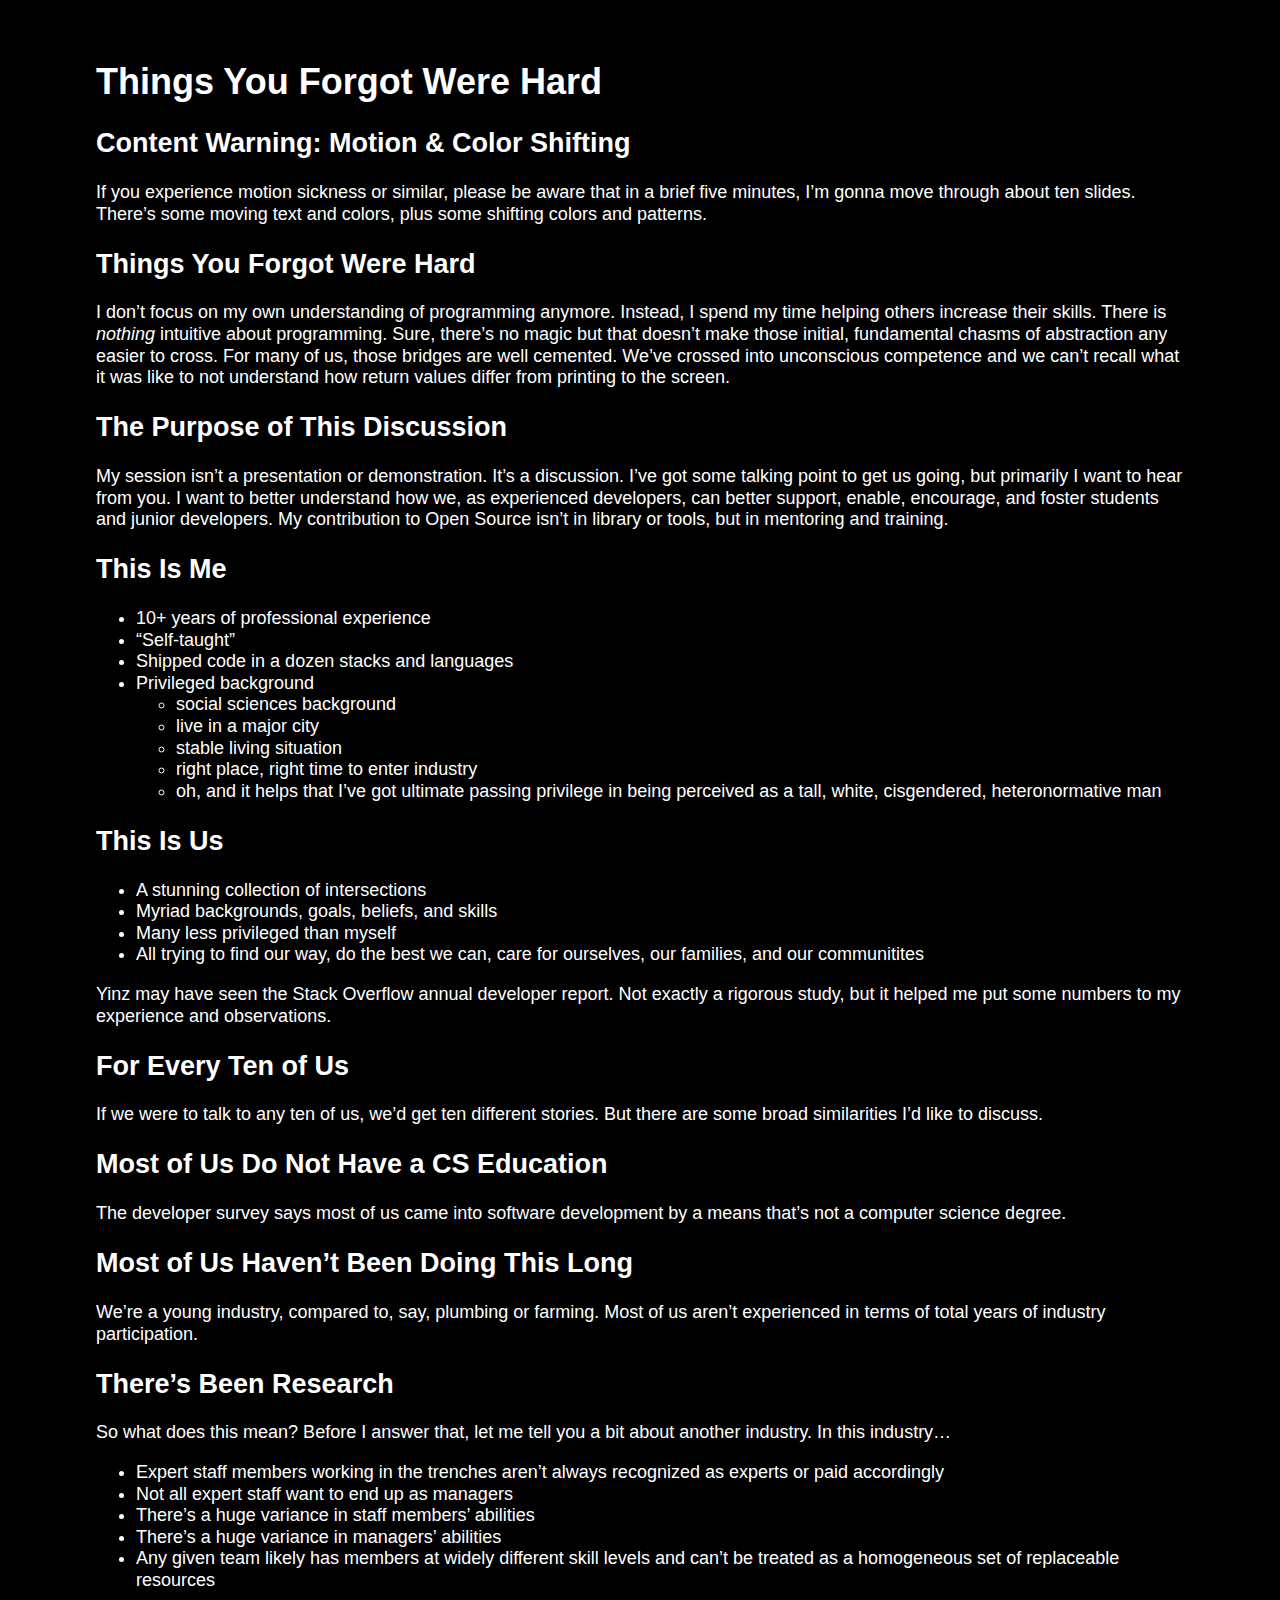
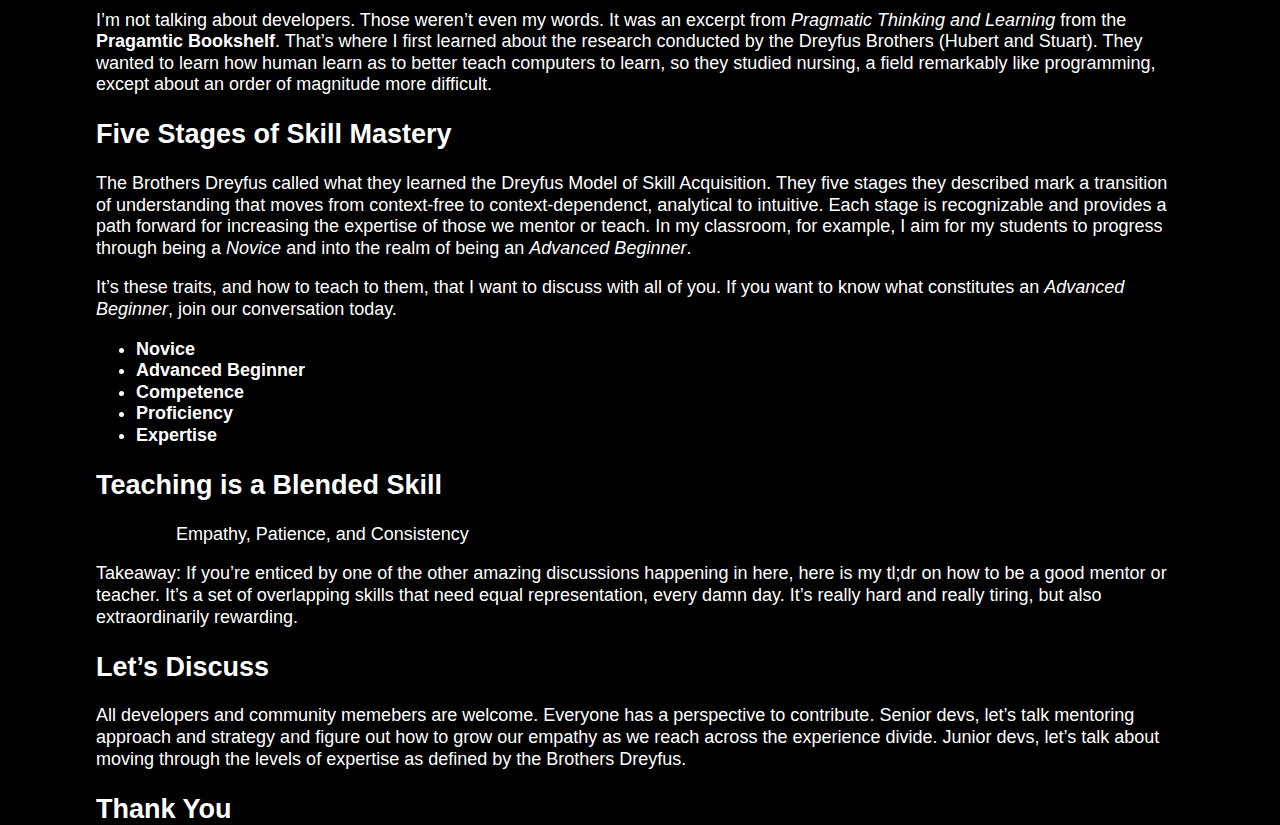
==== commit d393df50: "Site updated to fa03241" ====
--- a/content.html
+++ b/content.html
@@ -54,7 +54,7 @@
       <p>We’re a young industry, compared to, say, plumbing or farming. Most of us aren’t experienced in terms of total years of industry participation.</p>
       
       <h2 id="theres-been-research">There’s Been Research</h2>
-      <p>So what does this mean? Well, how about this:</p>
+      <p>So what does this mean? Before I answer that, let me tell you a bit about another industry. In this industry…</p>
       
       <ul>
         <li>Expert staff members working in the trenches aren’t always recognized as experts or paid accordingly</li>
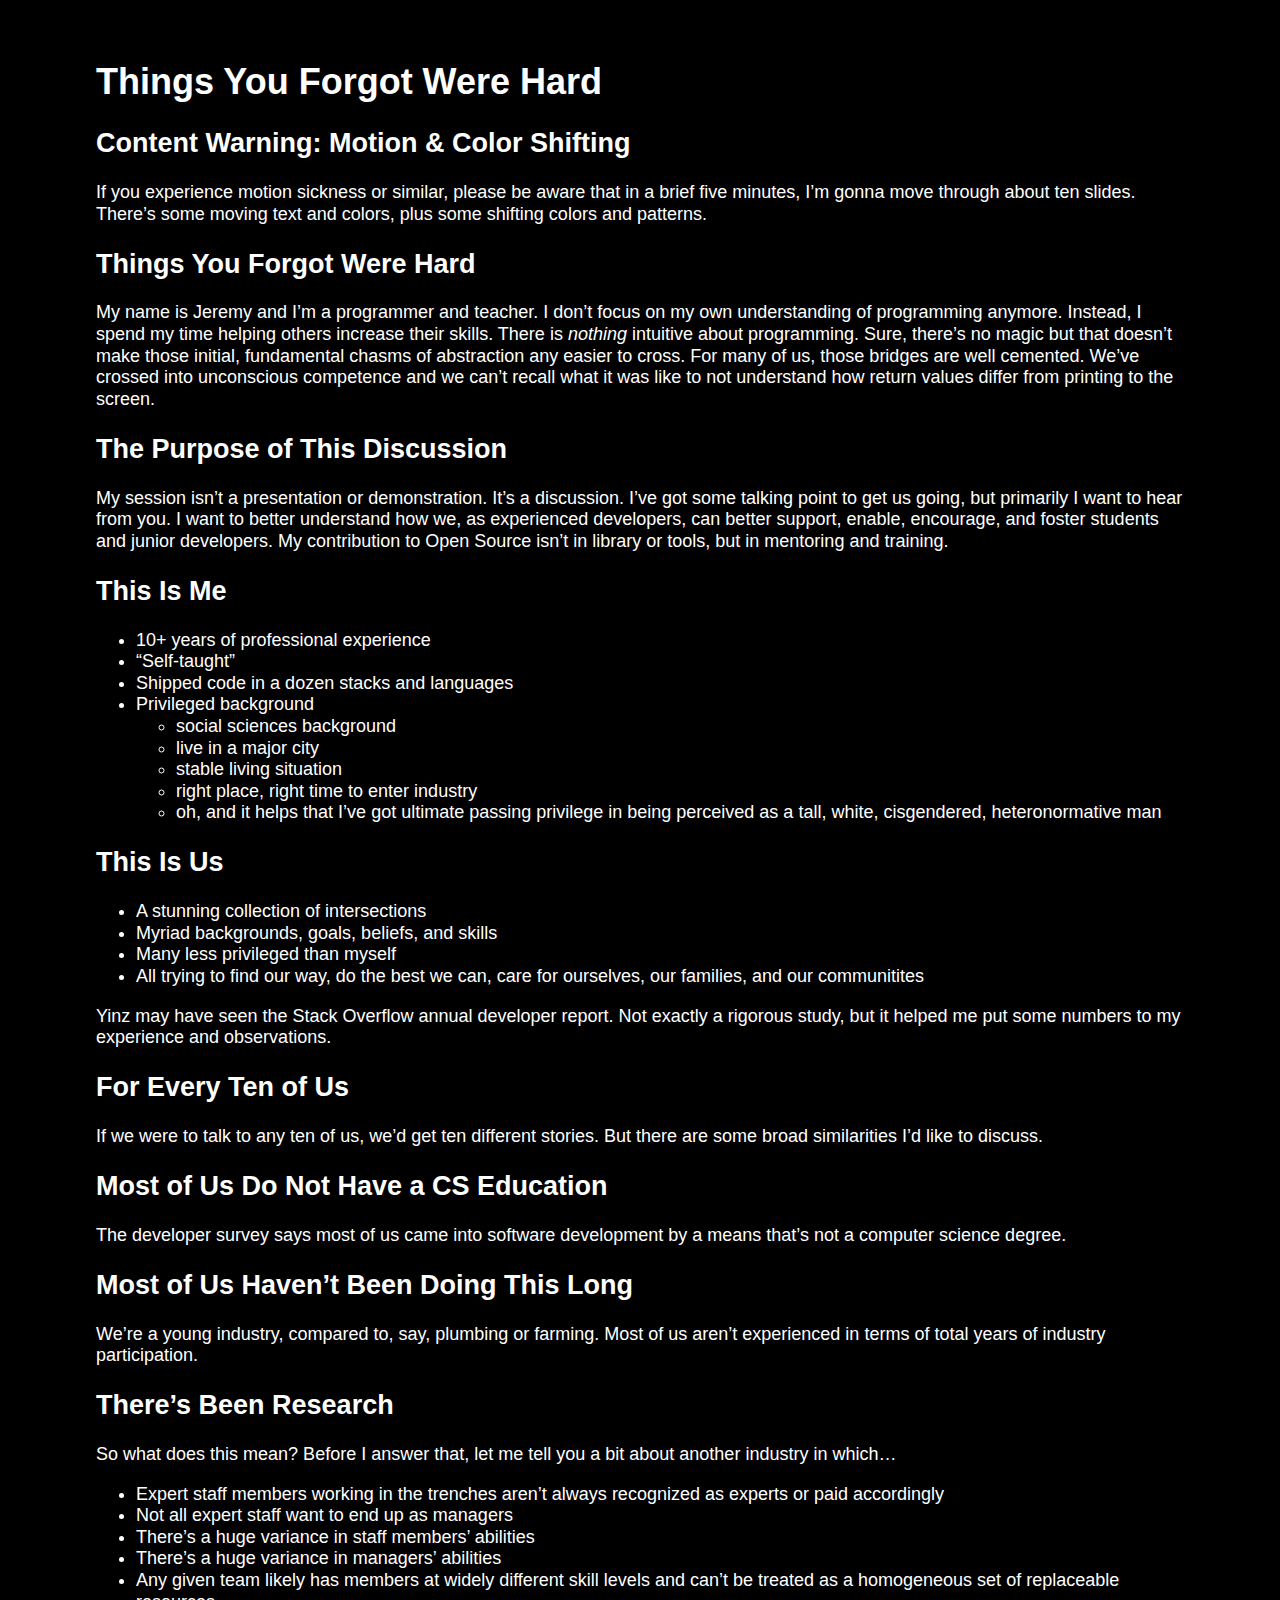
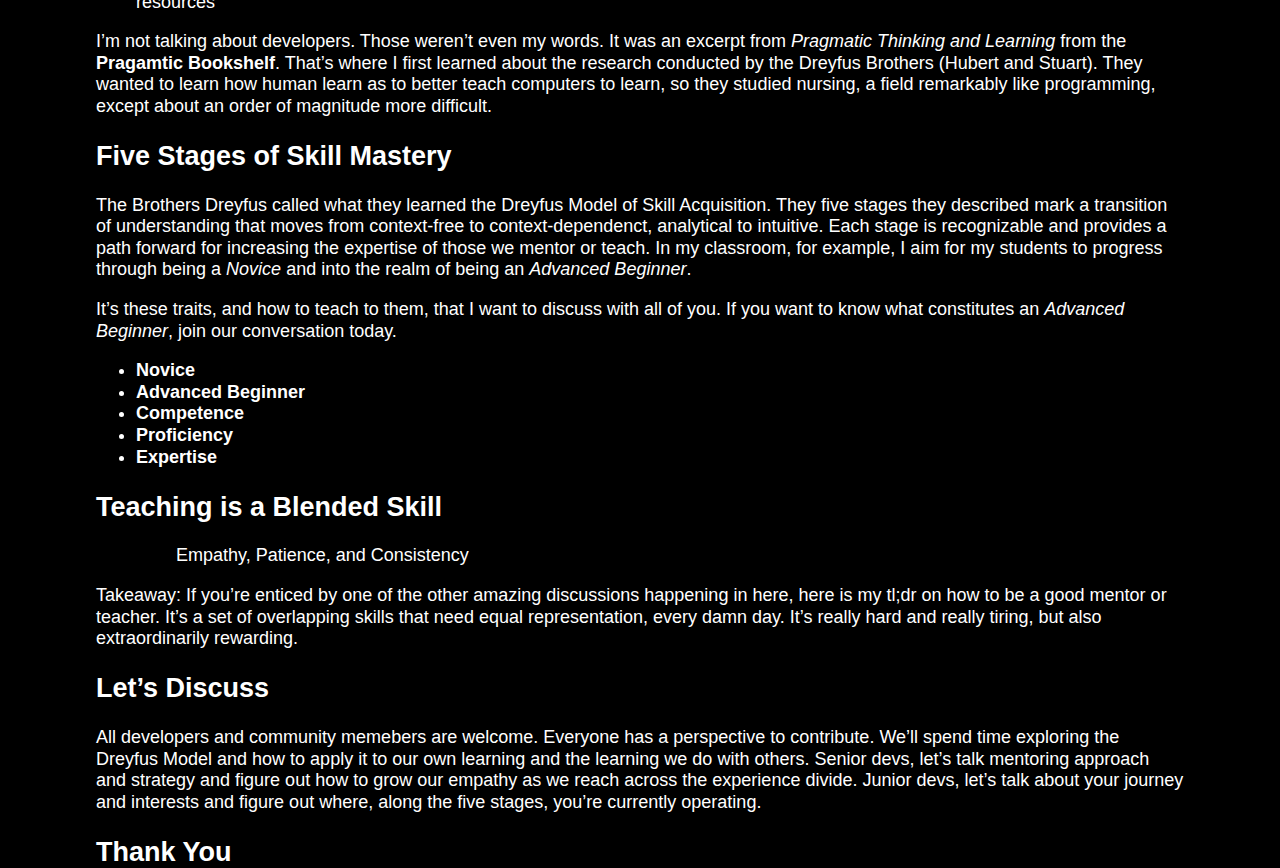
==== commit dff77c67: "Site updated to e324af4" ====
--- a/content.html
+++ b/content.html
@@ -13,7 +13,7 @@
       <p>If you experience motion sickness or similar, please be aware that in a brief five minutes, I’m gonna move through about ten slides. There’s some moving text and colors, plus some shifting colors and patterns.</p>
       
       <h2 id="things-you-forgot-were-hard-1">Things You Forgot Were Hard</h2>
-      <p>I don’t focus on my own understanding of programming anymore. Instead, I spend my time helping others increase their skills. There is <em>nothing</em> intuitive about programming. Sure, there’s no magic but that doesn’t make those initial, fundamental chasms of abstraction any easier to cross. For many of us, those bridges are well cemented. We’ve crossed into unconscious competence and we can’t recall what it was like to not understand how return values differ from printing to the screen.</p>
+      <p>My name is Jeremy and I’m a programmer and teacher. I don’t focus on my own understanding of programming anymore. Instead, I spend my time helping others increase their skills. There is <em>nothing</em> intuitive about programming. Sure, there’s no magic but that doesn’t make those initial, fundamental chasms of abstraction any easier to cross. For many of us, those bridges are well cemented. We’ve crossed into unconscious competence and we can’t recall what it was like to not understand how return values differ from printing to the screen.</p>
       
       <h2 id="the-purpose-of-this-discussion">The Purpose of This Discussion</h2>
       <p>My session isn’t a presentation or demonstration. It’s a discussion. I’ve got some talking point to get us going, but primarily I want to hear from you. I want to better understand how we, as experienced developers, can better support, enable, encourage, and foster students and junior developers. My contribution to Open Source isn’t in library or tools, but in mentoring and training.</p>
@@ -54,7 +54,7 @@
       <p>We’re a young industry, compared to, say, plumbing or farming. Most of us aren’t experienced in terms of total years of industry participation.</p>
       
       <h2 id="theres-been-research">There’s Been Research</h2>
-      <p>So what does this mean? Before I answer that, let me tell you a bit about another industry. In this industry…</p>
+      <p>So what does this mean? Before I answer that, let me tell you a bit about another industry in which…</p>
       
       <ul>
         <li>Expert staff members working in the trenches aren’t always recognized as experts or paid accordingly</li>
@@ -89,7 +89,7 @@
       <p>Takeaway: If you’re enticed by one of the other amazing discussions happening in here, here is my tl;dr on how to be a good mentor or teacher. It’s a set of overlapping skills that need equal representation, every damn day. It’s really hard and really tiring, but also extraordinarily rewarding.</p>
       
       <h2 id="lets-discuss">Let’s Discuss</h2>
-      <p>All developers and community memebers are welcome. Everyone has a perspective to contribute. Senior devs, let’s talk mentoring approach and strategy and figure out how to grow our empathy as we reach across the experience divide. Junior devs, let’s talk about moving through the levels of expertise as defined by the Brothers Dreyfus.</p>
+      <p>All developers and community memebers are welcome. Everyone has a perspective to contribute. We’ll spend time exploring the Dreyfus Model and how to apply it to our own learning and the learning we do with others. Senior devs, let’s talk mentoring approach and strategy and figure out how to grow our empathy as we reach across the experience divide. Junior devs, let’s talk about your journey and interests and figure out where, along the five stages, you’re currently operating.</p>
       
       <h2 id="thank-you">Thank You</h2>
     </div>
